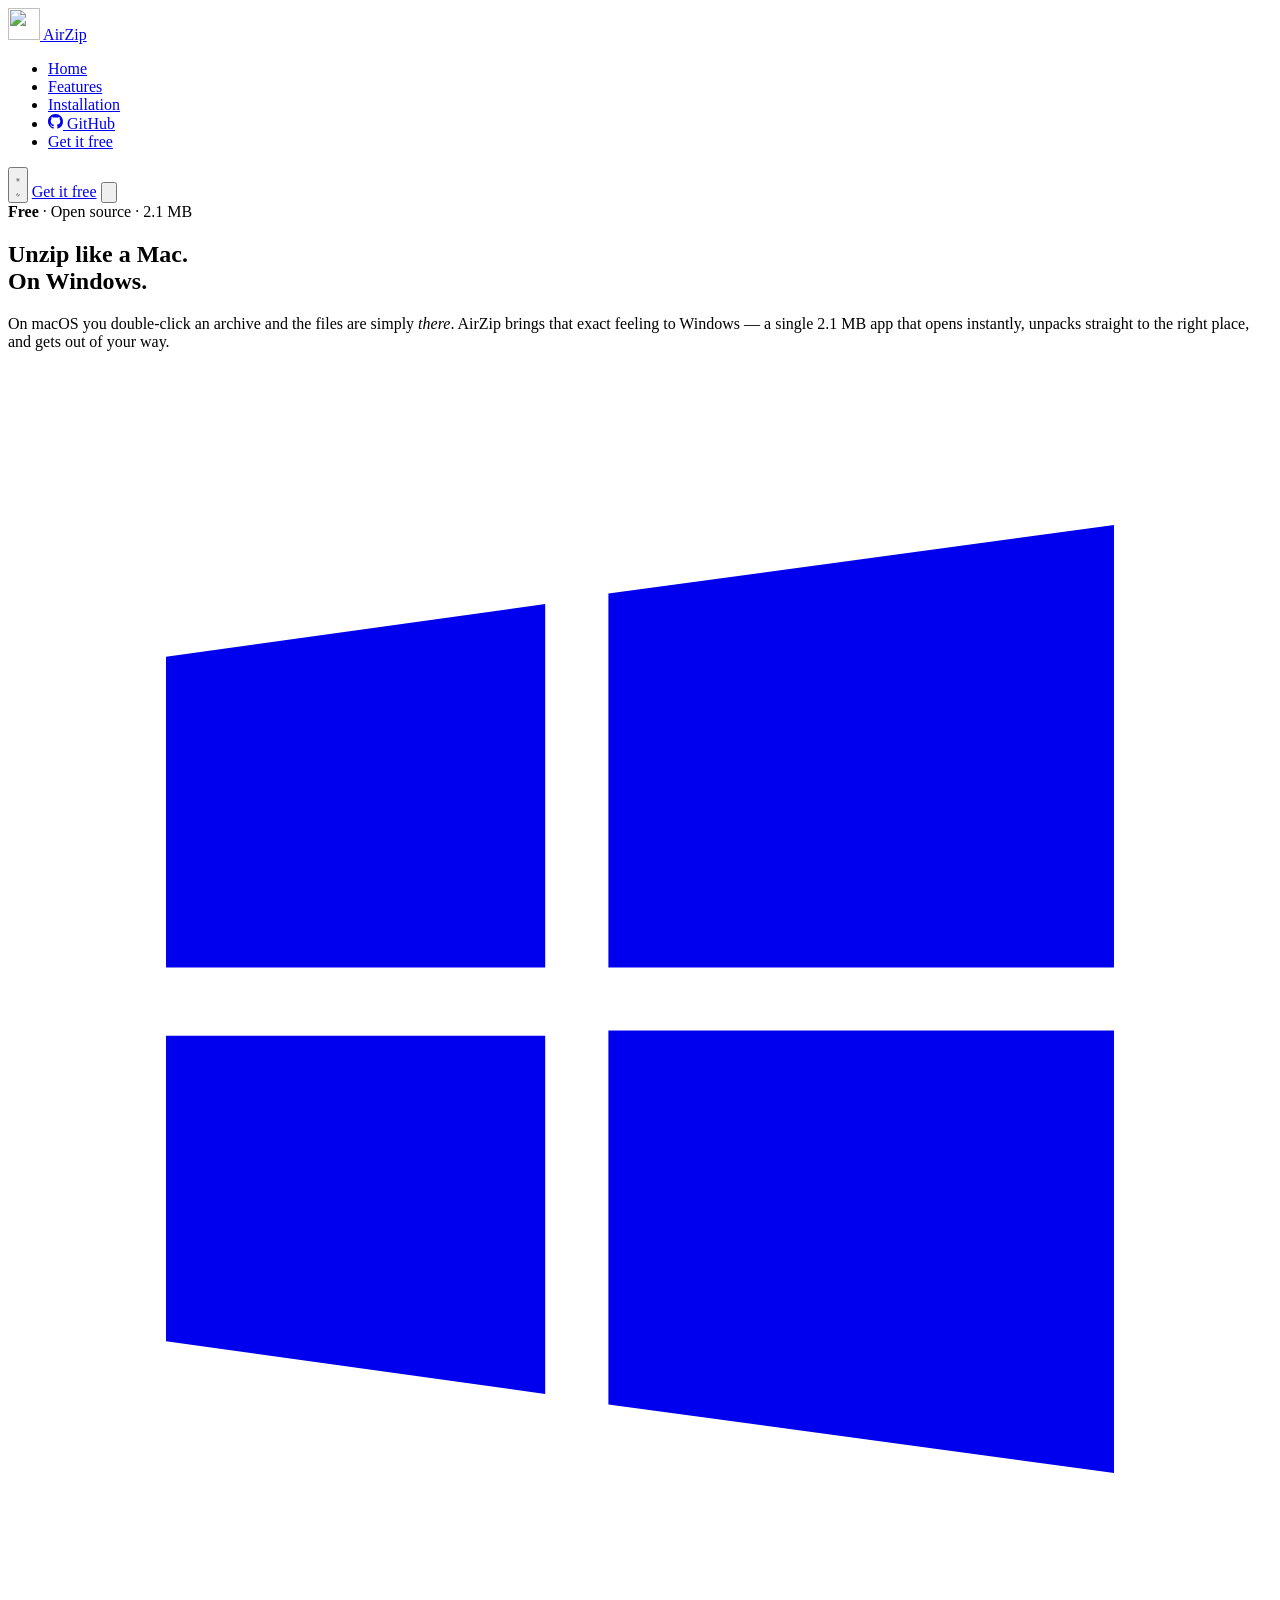
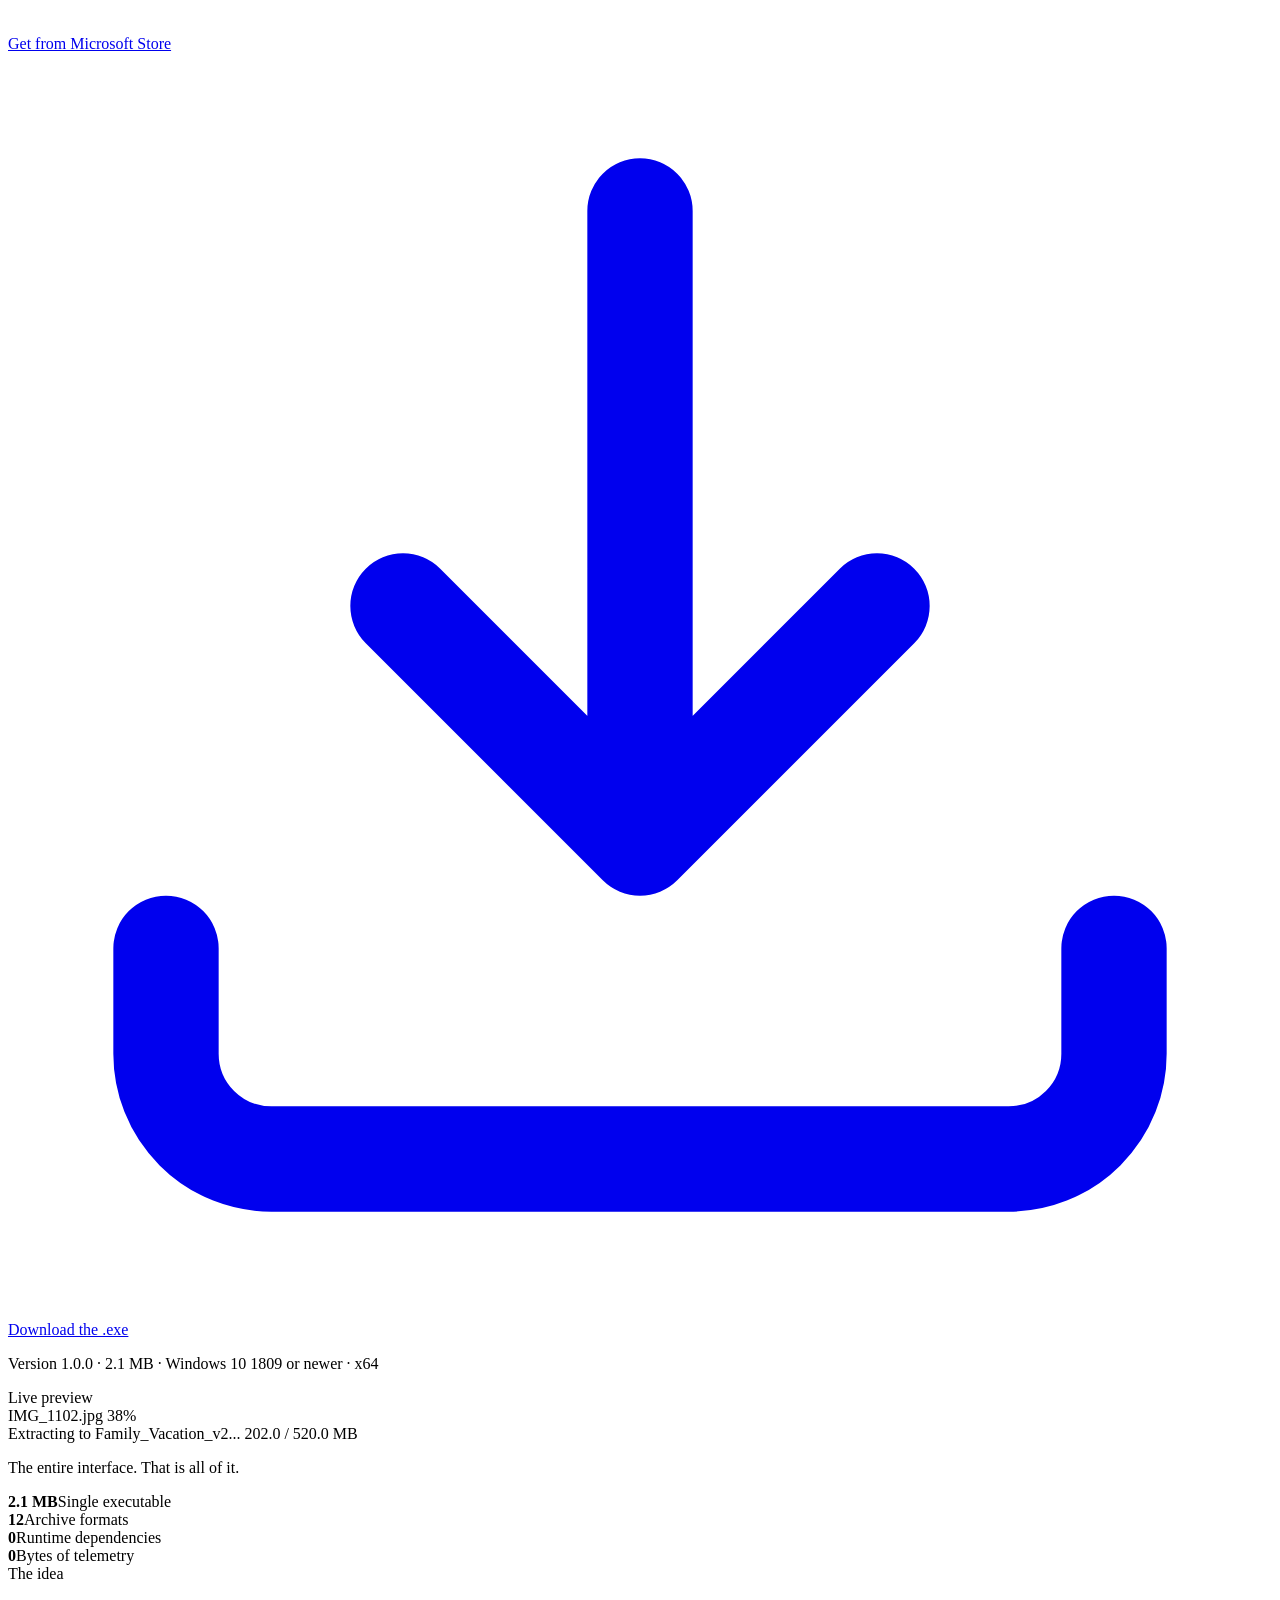
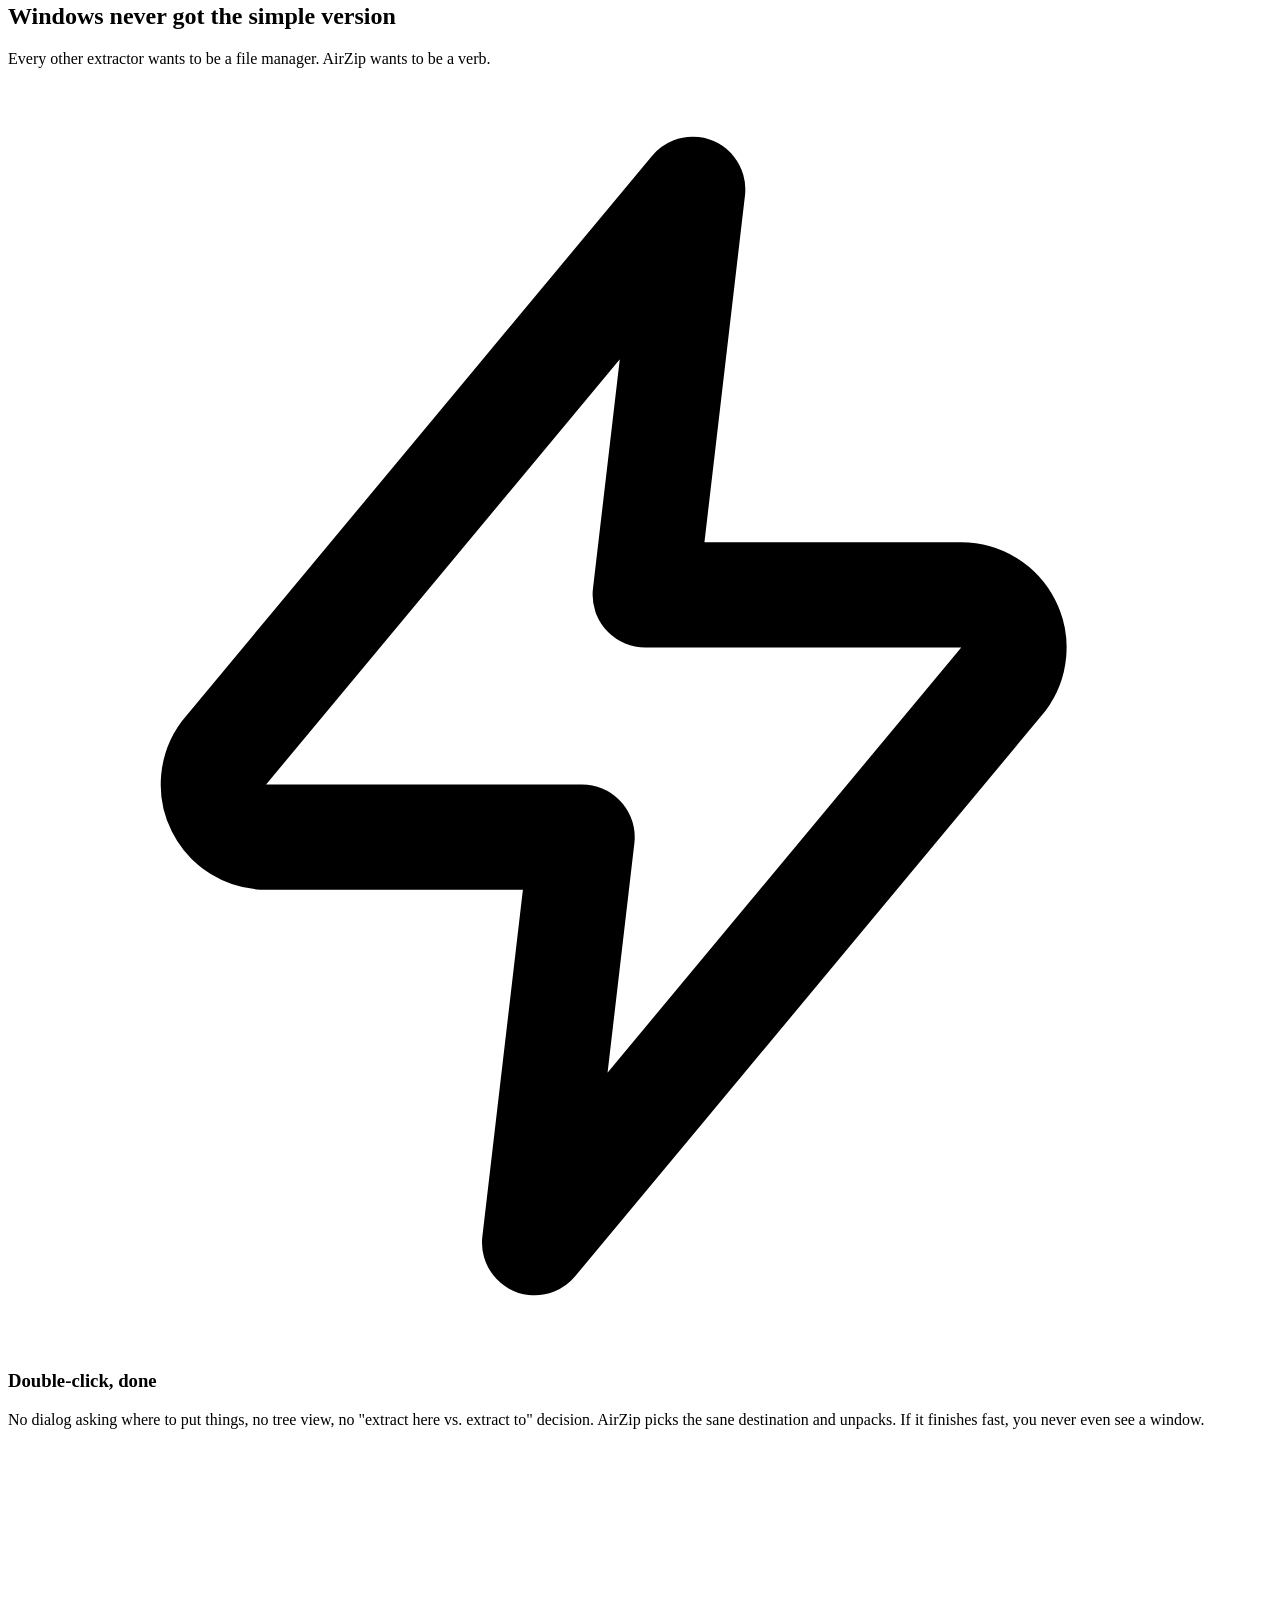
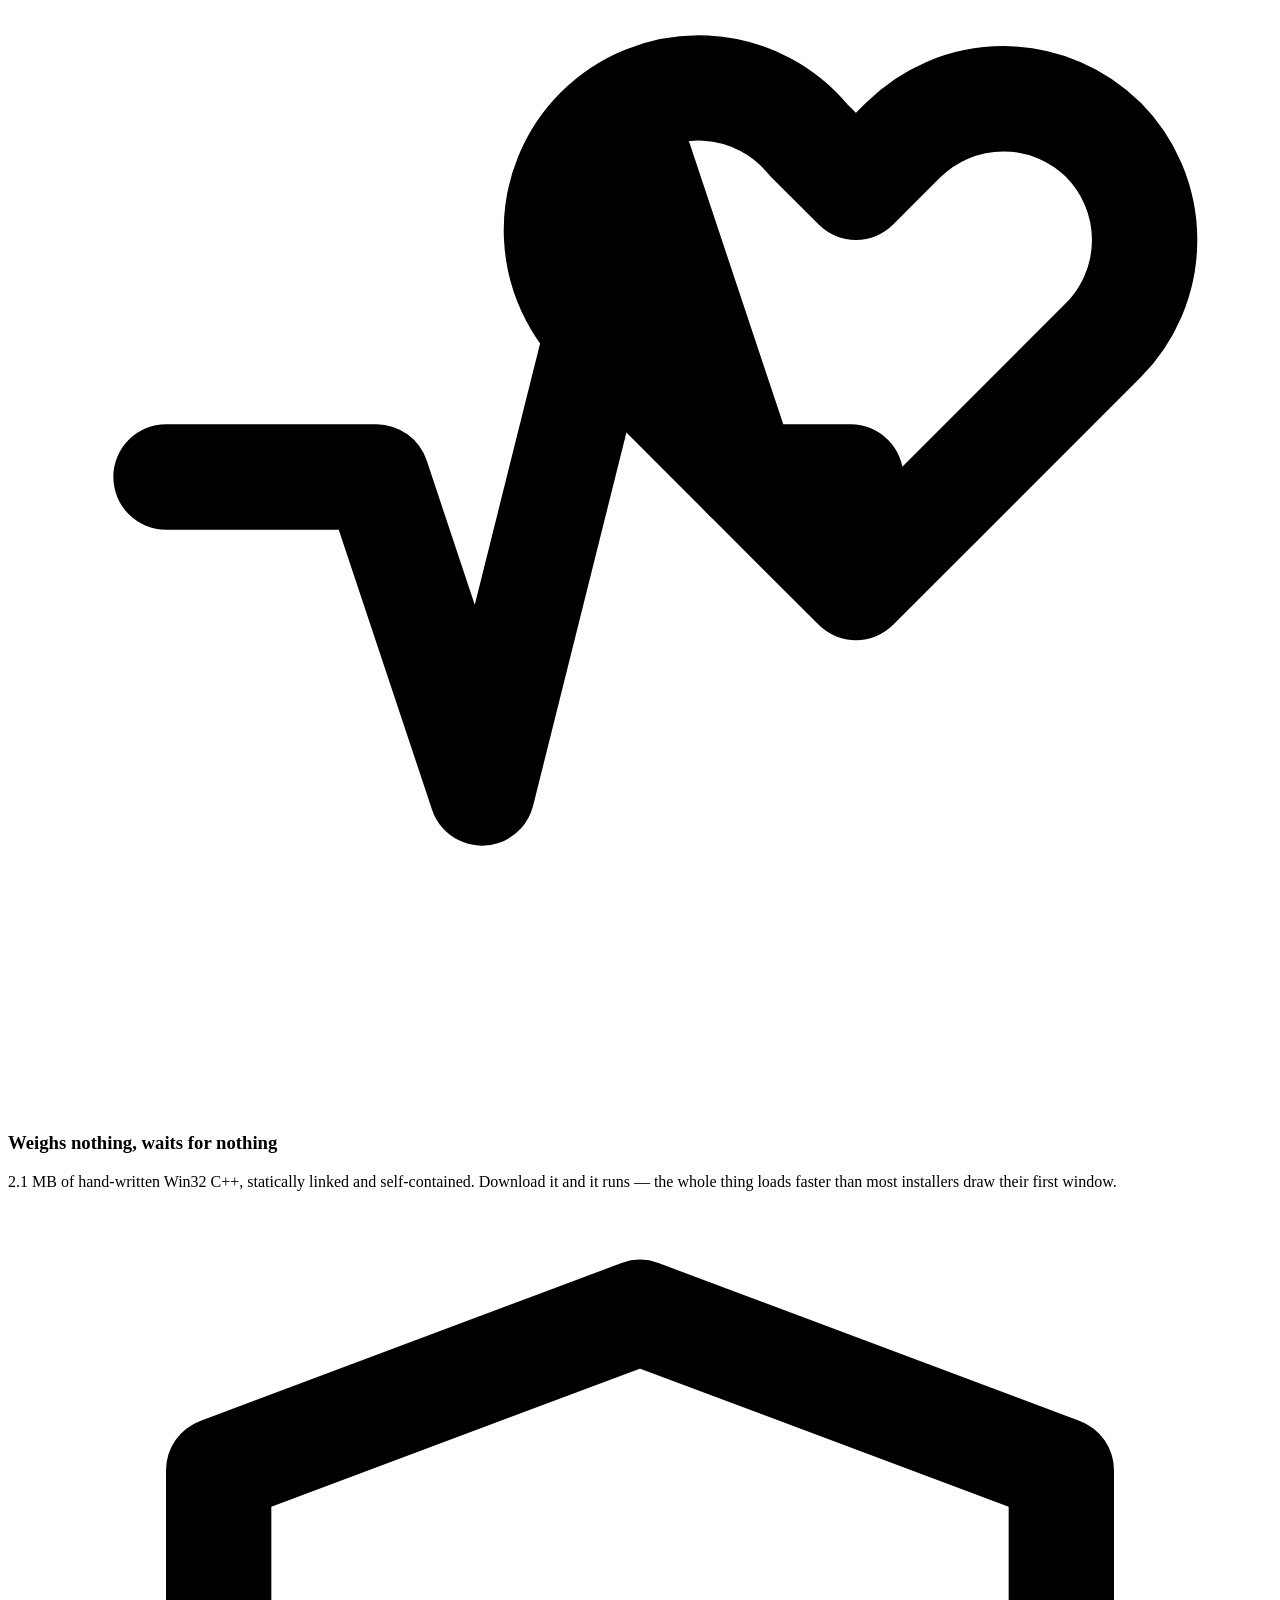
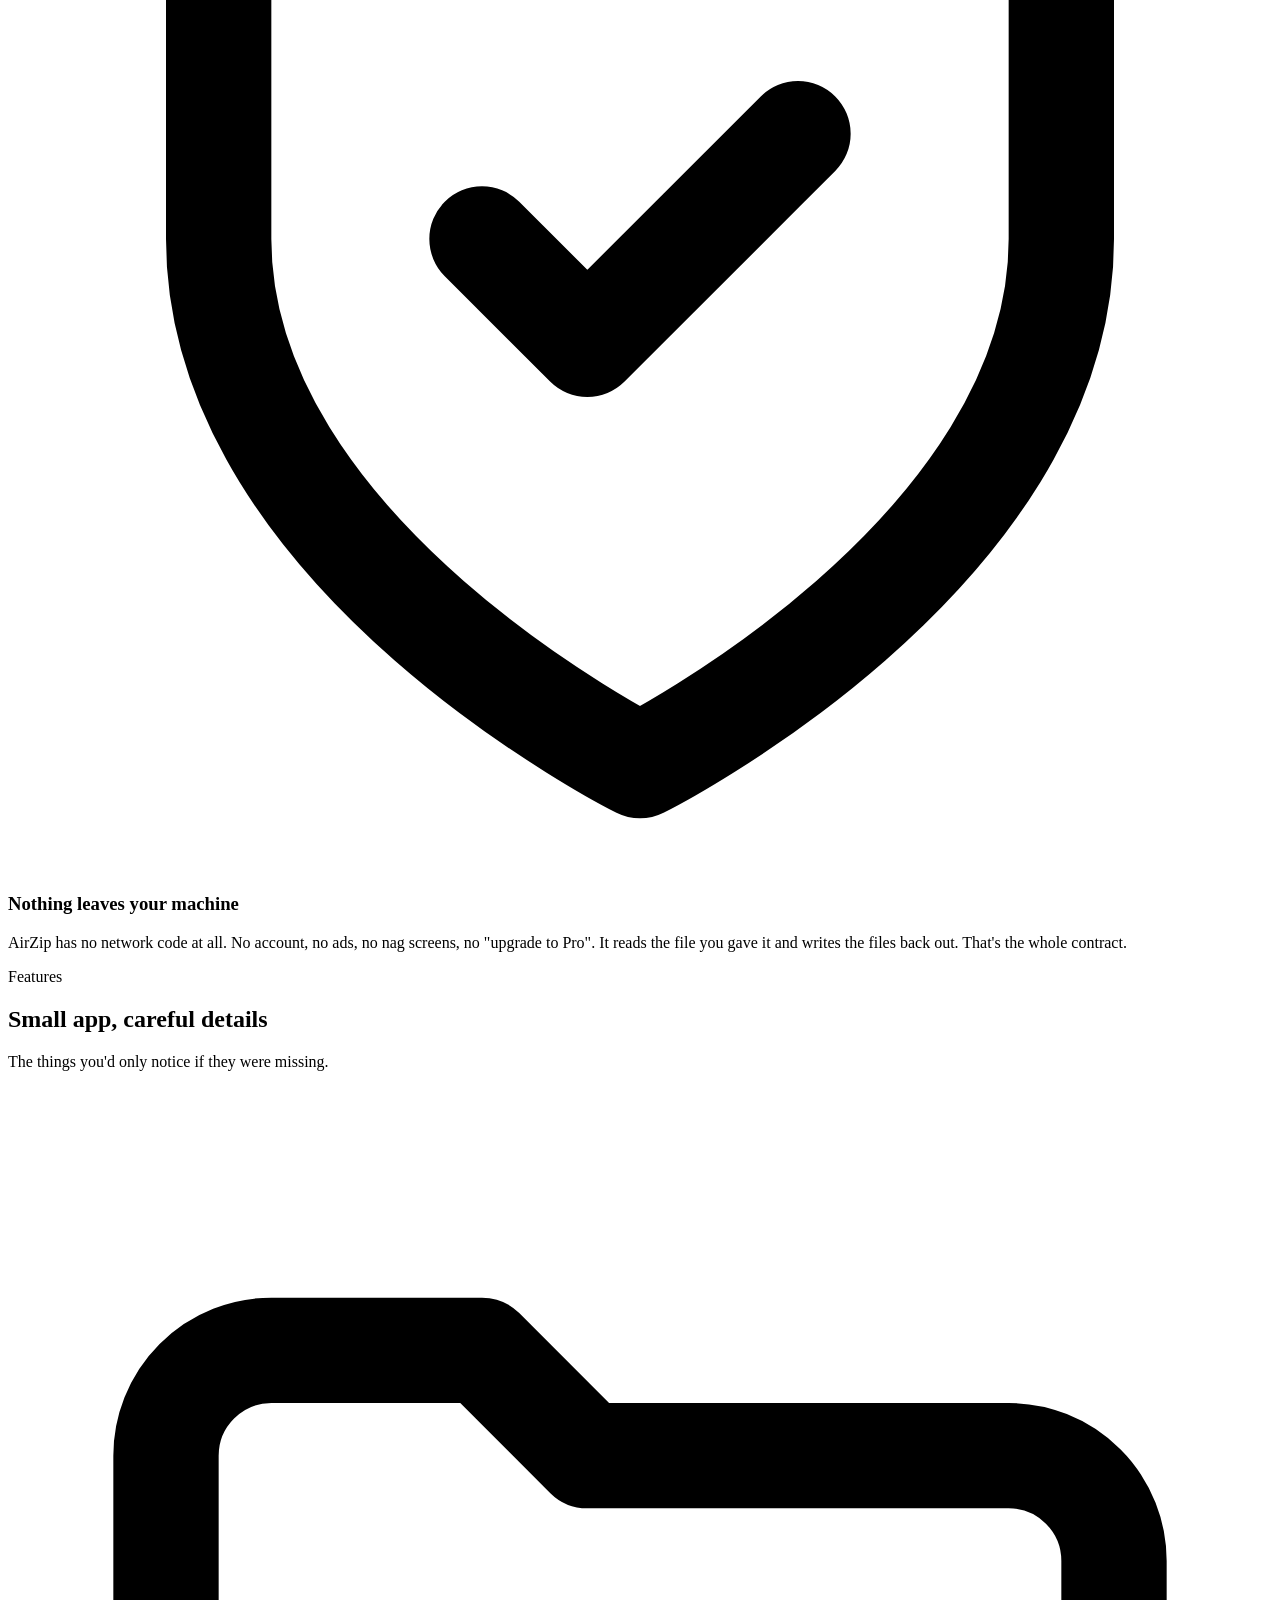
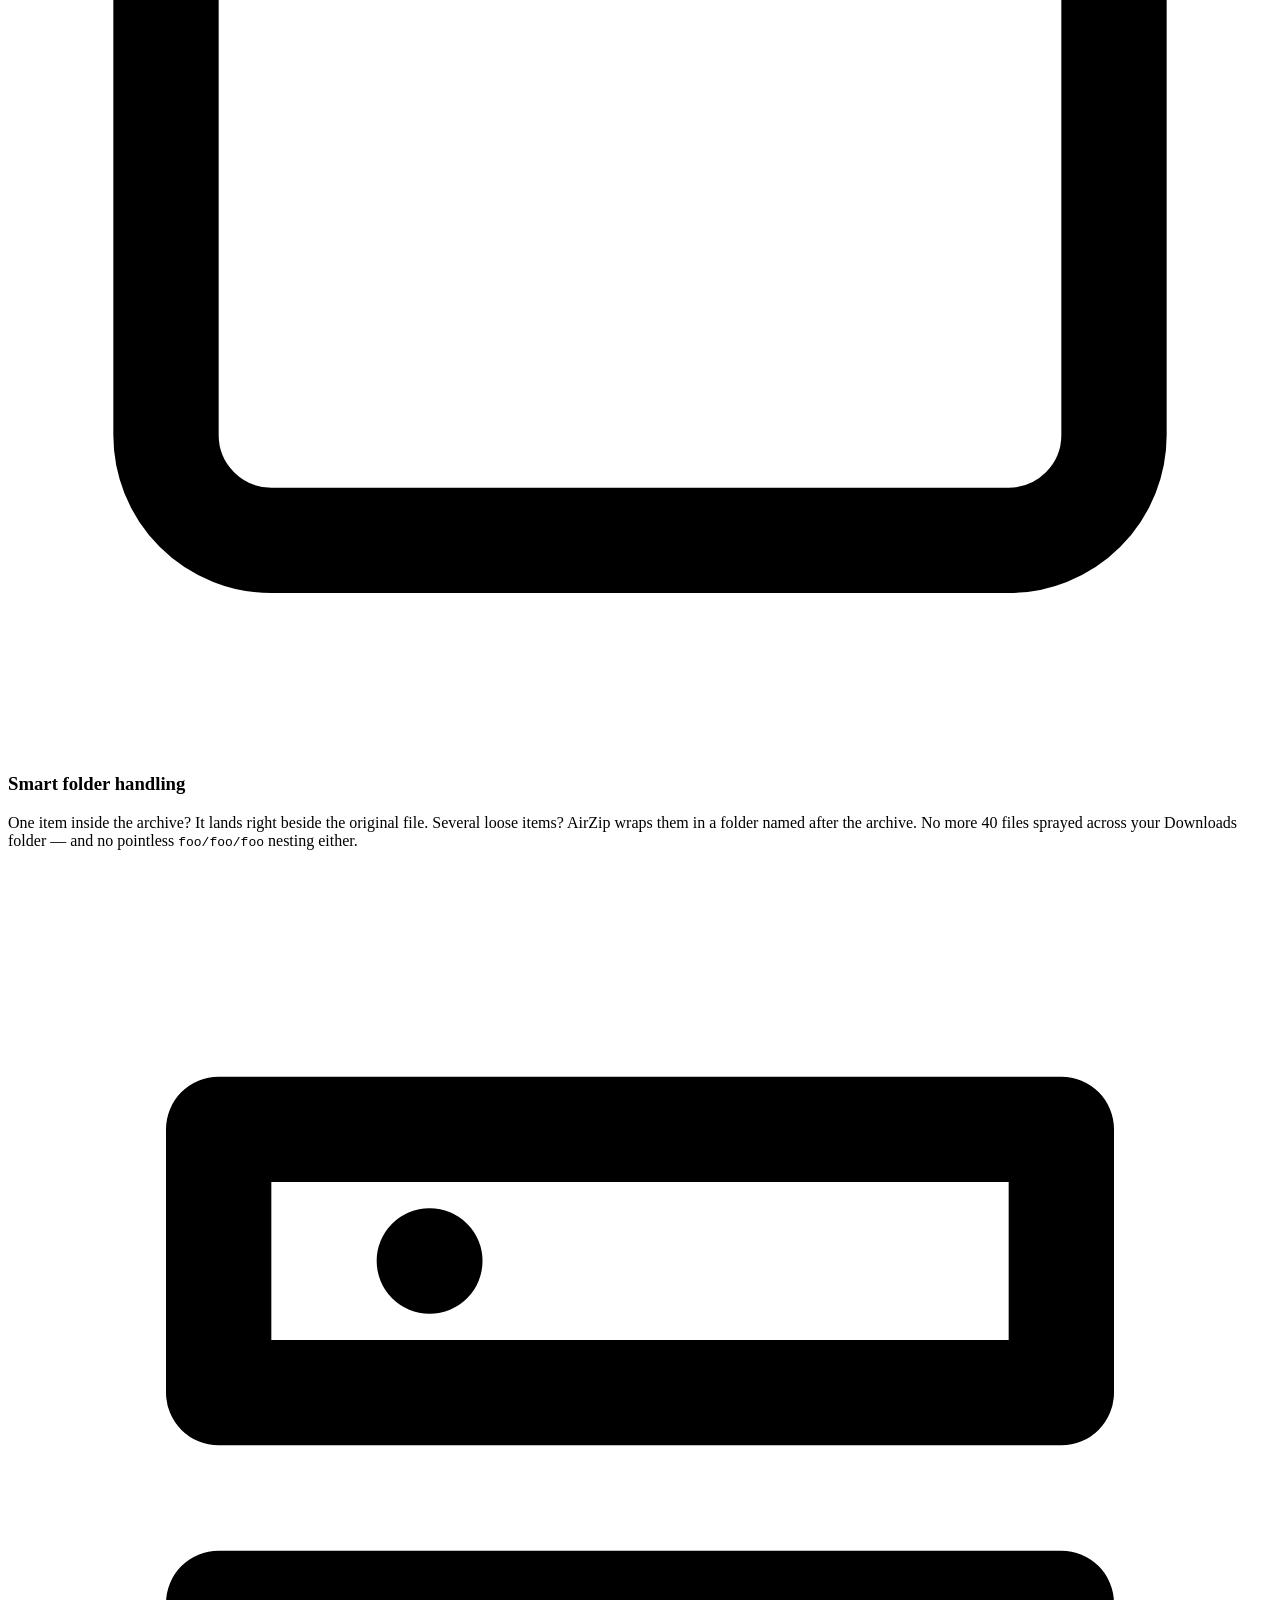
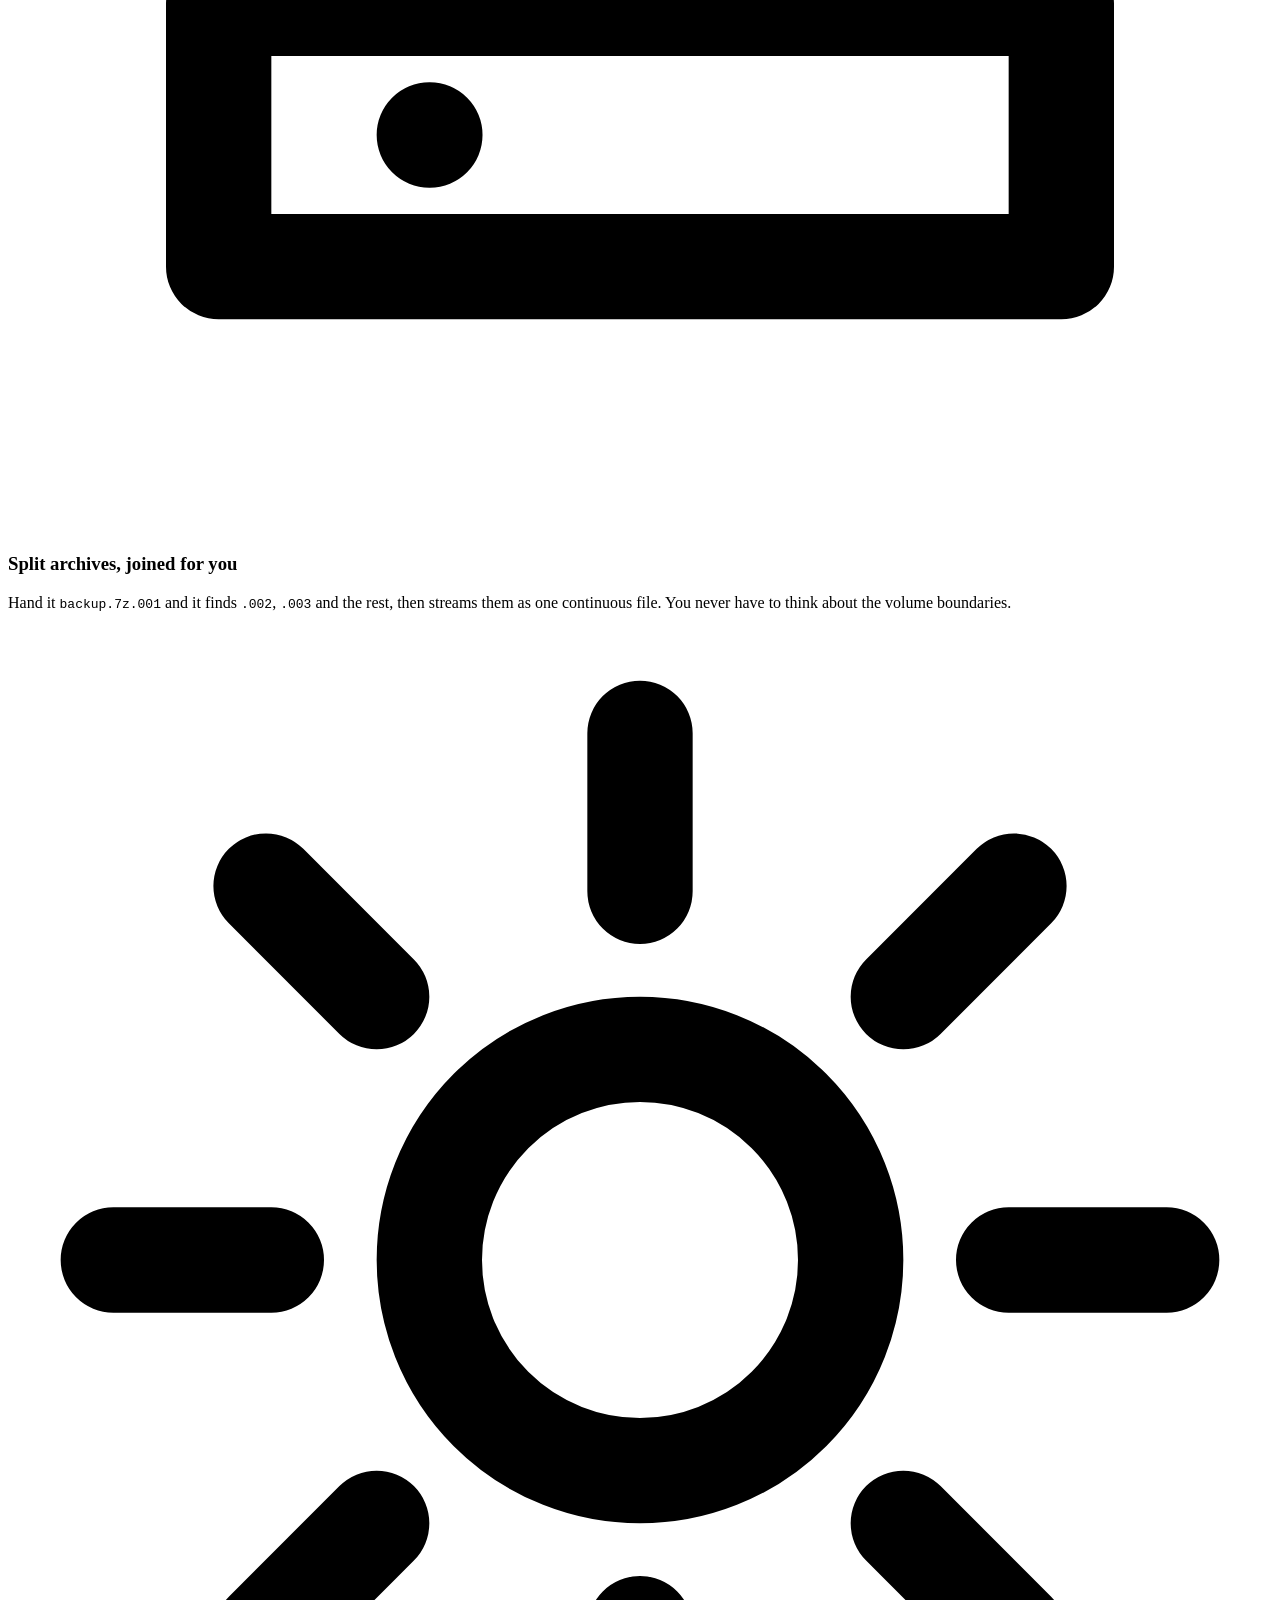
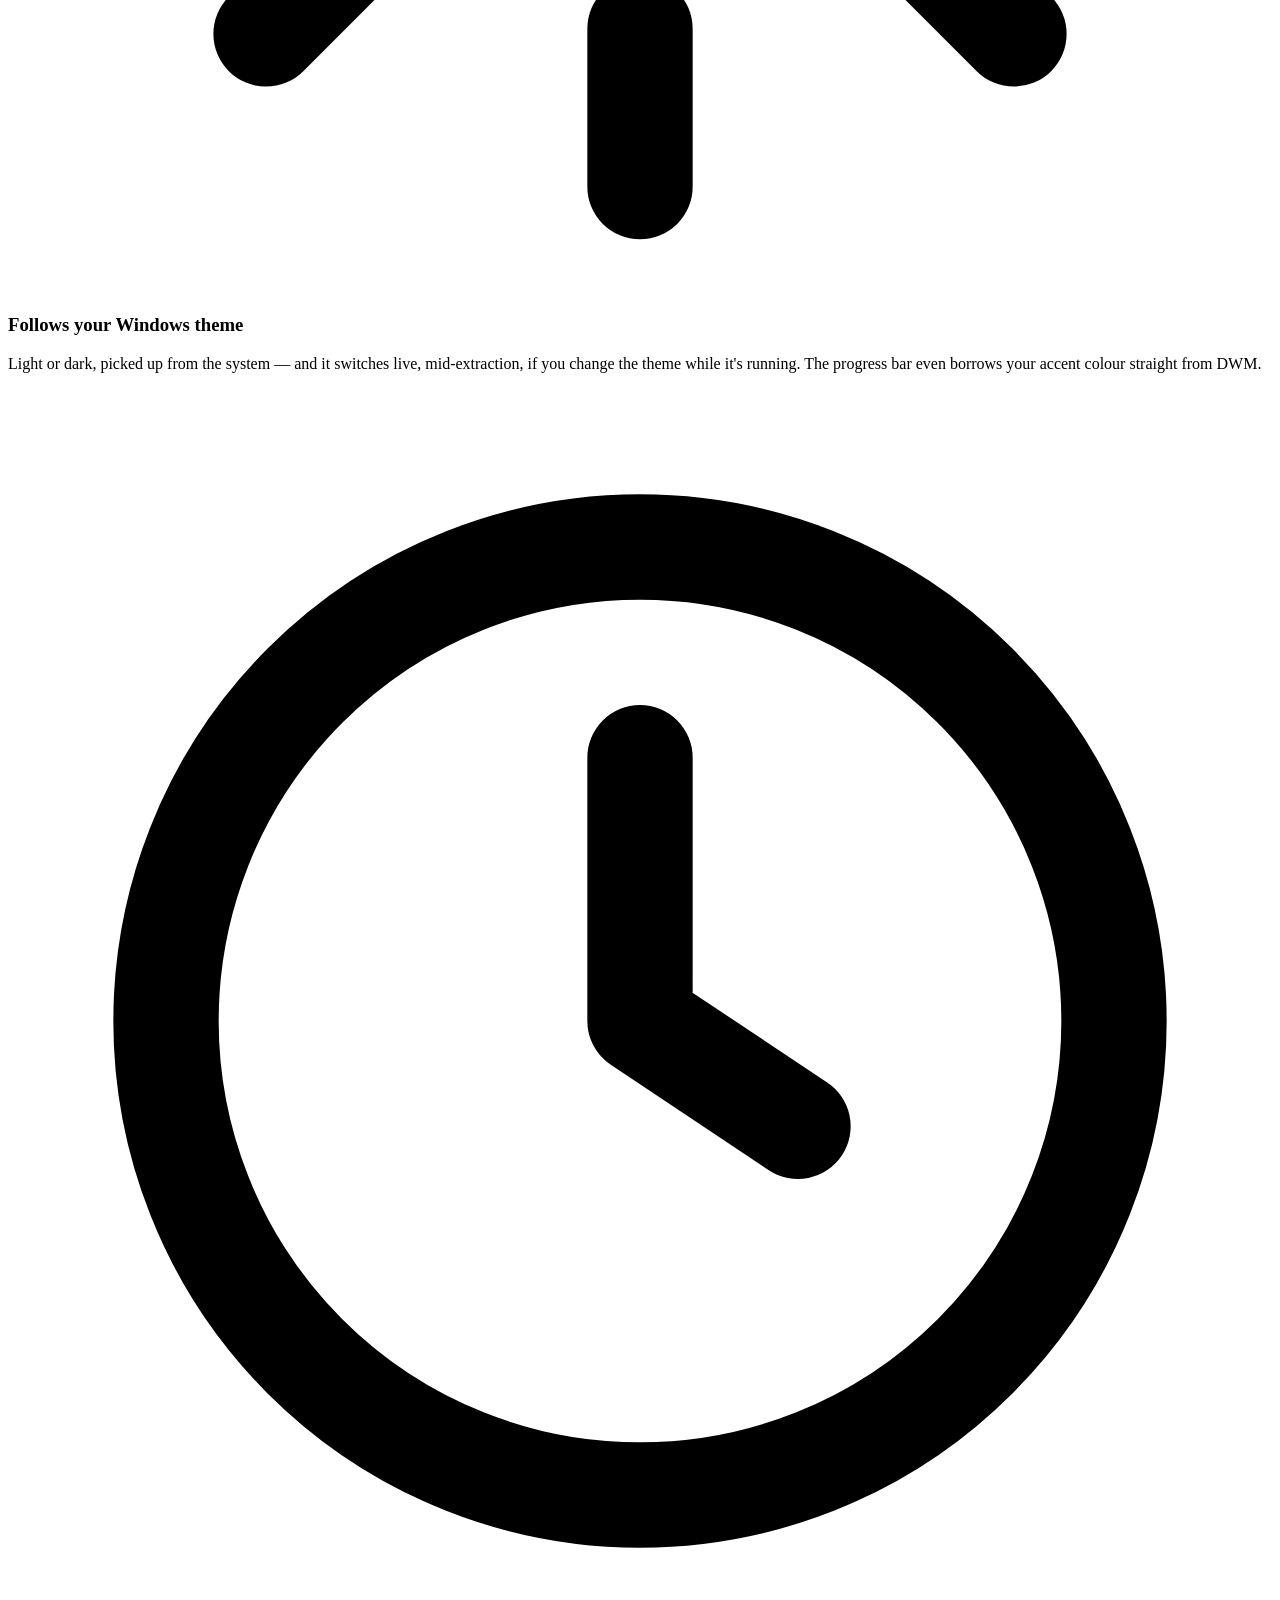
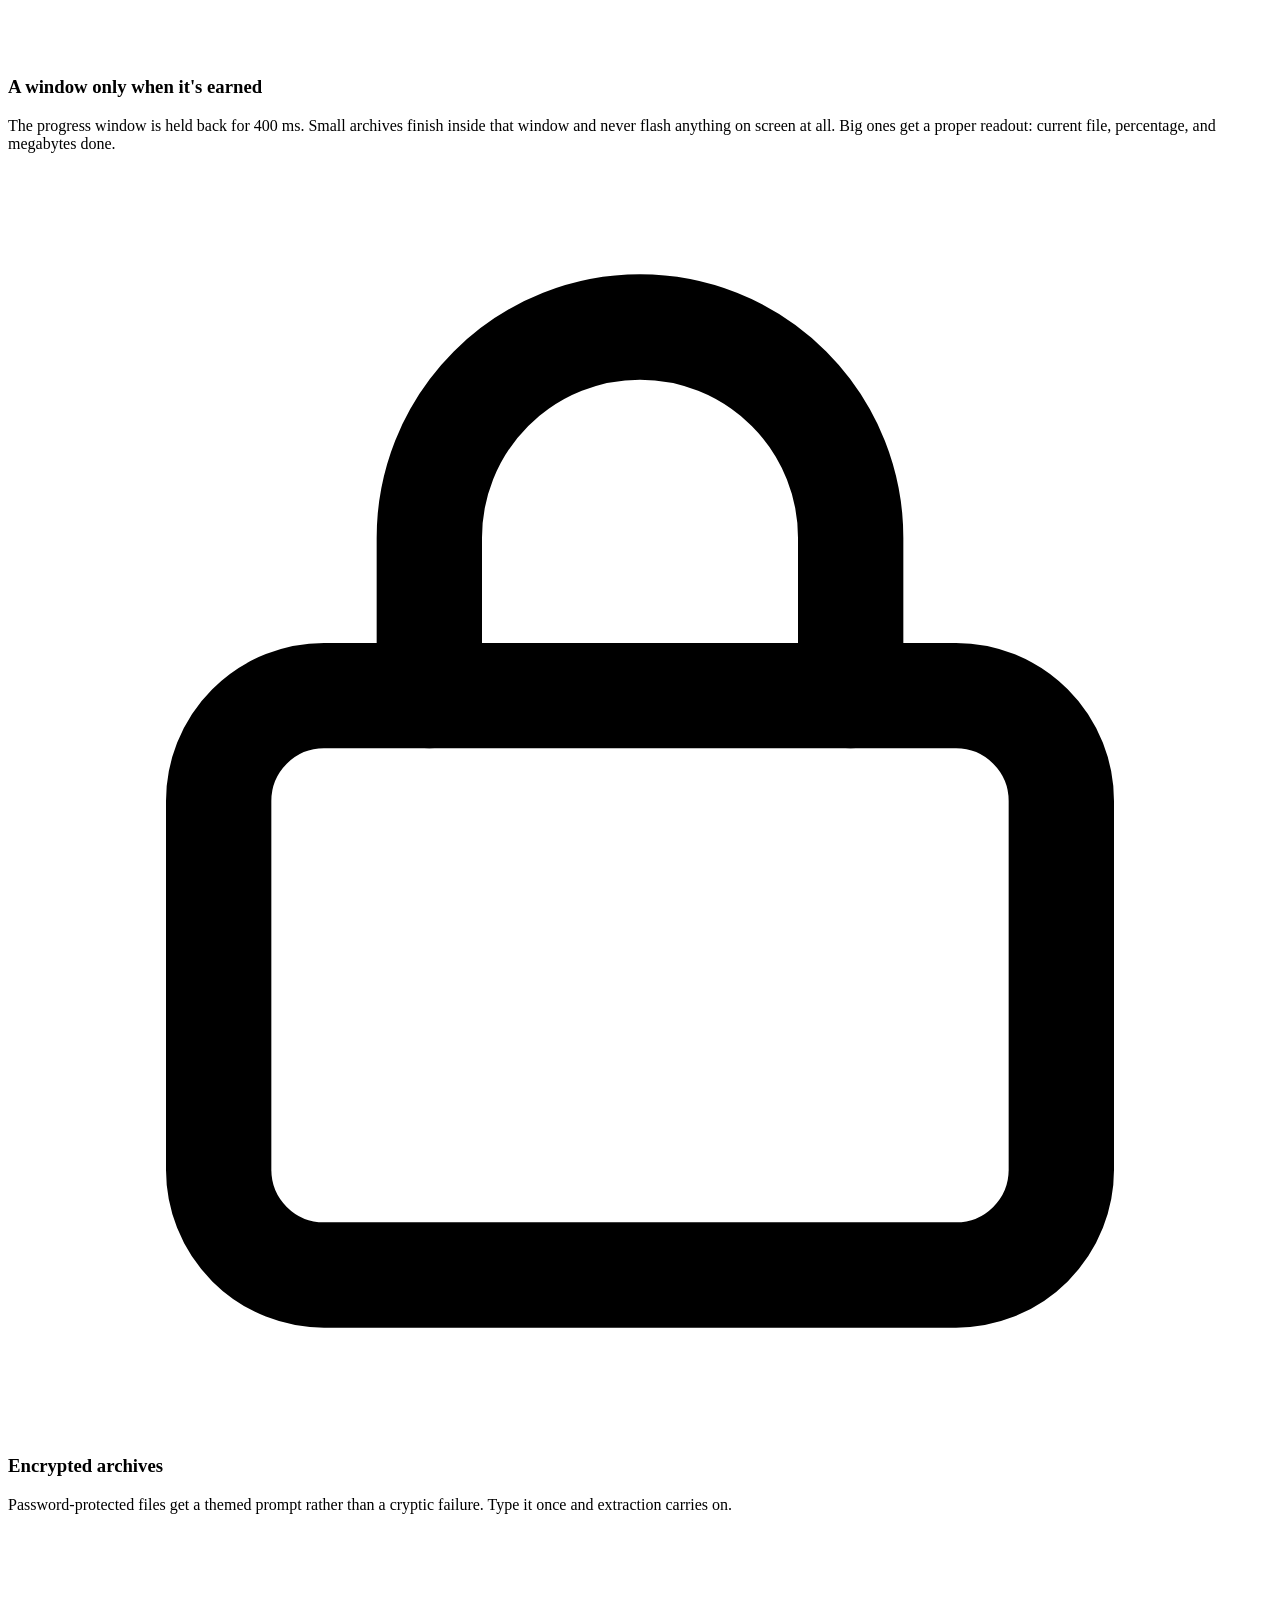
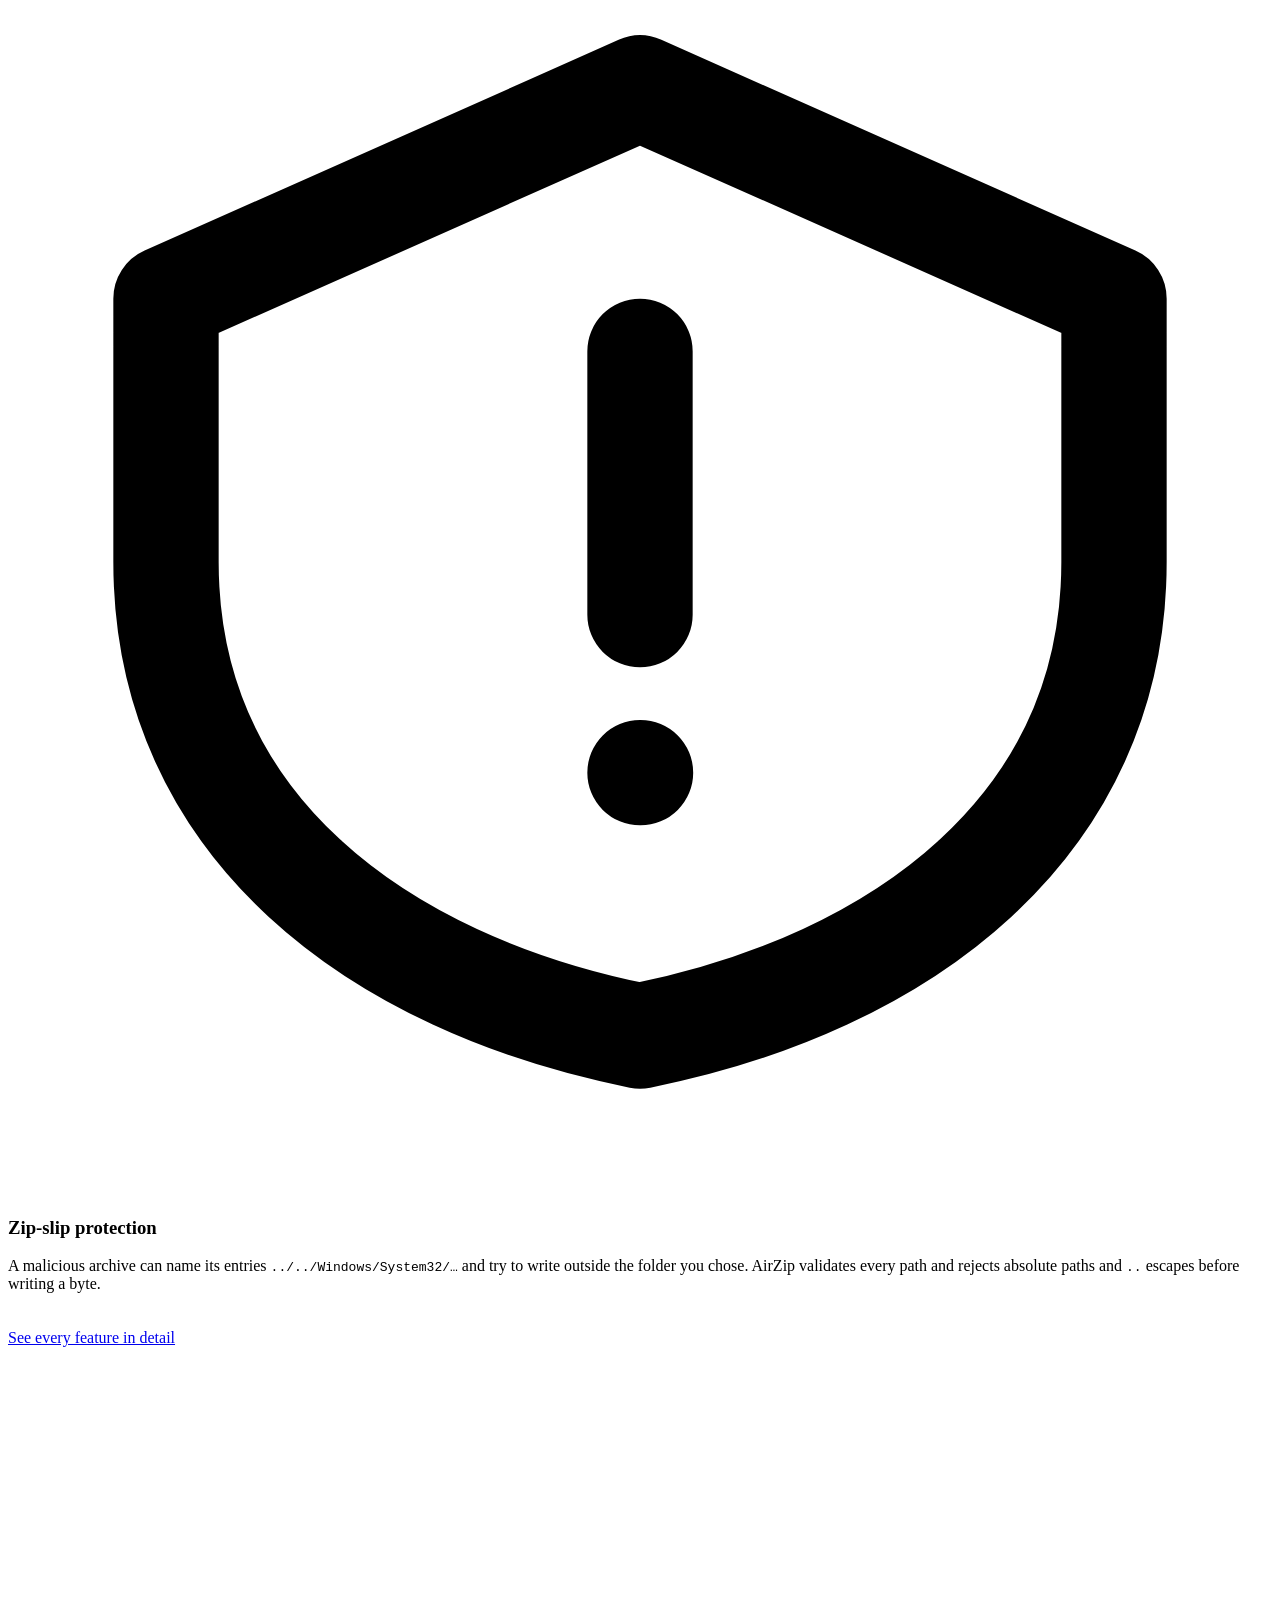
==== website/index.html @ 35674307 "Fix responsive layout on small and touch screens Real overflow bugs found by measuring label widths " ====
<!doctype html>
<html lang="en" data-theme="dark">
<head>
<meta charset="utf-8">
<meta name="viewport" content="width=device-width, initial-scale=1">
<title>AirZip — Free Archive Extractor for Windows | Unzip ZIP, 7z</title>
<meta name="description" content="Free, open-source archive extractor for Windows. One 2.1 MB app that unzips ZIP, 7z, RAR, TAR and more instantly. No ads, no accounts, no telemetry.">
<link rel="canonical" href="https://airzip.vercel.app/">

<meta property="og:type" content="website">
<meta property="og:site_name" content="AirZip">
<meta property="og:url" content="https://airzip.vercel.app/">
<meta property="og:title" content="AirZip — Free Archive Extractor for Windows">
<meta property="og:description" content="Unzip like a Mac, on Windows. A single 2.1 MB app that extracts ZIP, 7z, RAR, TAR and more — instantly, and completely free.">
<meta property="og:image" content="https://airzip.vercel.app/assets/img/og.png">
<meta property="og:image:width" content="1200">
<meta property="og:image:height" content="630">
<meta property="og:image:alt" content="AirZip — unzip like a Mac, on Windows">
<meta name="twitter:card" content="summary_large_image">
<meta name="twitter:title" content="AirZip — Free Archive Extractor for Windows">
<meta name="twitter:description" content="Unzip like a Mac, on Windows. A single 2.1 MB app that extracts ZIP, 7z, RAR, TAR and more — instantly, and completely free.">
<meta name="twitter:image" content="https://airzip.vercel.app/assets/img/og.png">

<link rel="icon" href="/assets/favicon.ico" sizes="any">
<link rel="icon" href="/assets/img/favicon-64.png" type="image/png">
<link rel="apple-touch-icon" href="/assets/img/apple-touch-icon.png">
<meta name="theme-color" media="(prefers-color-scheme: light)" content="#f5f8fd">
<meta name="theme-color" media="(prefers-color-scheme: dark)" content="#080f1c">

<link rel="preconnect" href="https://fonts.googleapis.com">
<link rel="preconnect" href="https://fonts.gstatic.com" crossorigin>
<link href="https://fonts.googleapis.com/css2?family=Inter:wght@400;500;600;700;800&family=JetBrains+Mono:wght@400;500&display=swap" rel="stylesheet">
<link rel="stylesheet" href="/assets/css/styles.css">

<script>
  // Applied before first paint so the page never flashes the wrong palette.
  (function () {
    try {
      var saved = localStorage.getItem("airzip-theme");
      var prefersLight = window.matchMedia("(prefers-color-scheme: light)").matches;
      document.documentElement.setAttribute("data-theme", saved || (prefersLight ? "light" : "dark"));
    } catch (e) {}
  })();
</script>
</head>
<body>

<!-- ==================== NAV ==================== -->
<header class="nav">
  <div class="nav-inner">
    <a class="brand" href="/">
      <img src="/assets/img/logo.png" alt="" width="32" height="32">
      AirZip
    </a>

    <nav aria-label="Main">
      <ul class="nav-links" id="nav-links">
        <li><a href="/" aria-current="page">Home</a></li>
        <li><a href="/features.html">Features</a></li>
        <li><a href="/installation.html">Installation</a></li>
        <li><a href="https://github.com/abdul-karim-mia/AirZip" target="_blank" rel="noopener">
          <svg viewBox="0 0 16 16" fill="currentColor" width="15" height="15" aria-hidden="true"><path d="M8 0C3.58 0 0 3.58 0 8c0 3.54 2.29 6.53 5.47 7.59.4.07.55-.17.55-.38 0-.19-.01-.82-.01-1.49-2.01.37-2.53-.49-2.69-.94-.09-.23-.48-.94-.82-1.13-.28-.15-.68-.52-.01-.53.63-.01 1.08.58 1.23.82.72 1.21 1.87.87 2.33.66.07-.52.28-.87.51-1.07-1.78-.2-3.64-.89-3.64-3.95 0-.87.31-1.59.82-2.15-.08-.2-.36-1.02.08-2.12 0 0 .67-.21 2.2.82.64-.18 1.32-.27 2-.27s1.36.09 2 .27c1.53-1.04 2.2-.82 2.2-.82.44 1.1.16 1.92.08 2.12.51.56.82 1.27.82 2.15 0 3.07-1.87 3.75-3.65 3.95.29.25.54.73.54 1.48 0 1.07-.01 1.93-.01 2.2 0 .21.15.46.55.38A8.01 8.01 0 0 0 16 8c0-4.42-3.58-8-8-8Z"/></svg>
          GitHub
        </a></li>
        <li class="nav-cta"><a class="btn btn--primary" href="https://apps.microsoft.com/detail/9NN6H81H7JBL" target="_blank" rel="noopener">Get it free</a></li>
      </ul>
    </nav>

    <div class="nav-actions">
      <button class="icon-btn theme-toggle" type="button" aria-label="Switch to light theme">
        <svg class="sun" viewBox="0 0 24 24" fill="none" stroke="currentColor" stroke-width="2" stroke-linecap="round" aria-hidden="true"><circle cx="12" cy="12" r="4"/><path d="M12 2v2M12 20v2M4.9 4.9l1.4 1.4M17.7 17.7l1.4 1.4M2 12h2M20 12h2M6.3 17.7l-1.4 1.4M19.1 4.9l-1.4 1.4"/></svg>
        <svg class="moon" viewBox="0 0 24 24" fill="none" stroke="currentColor" stroke-width="2" stroke-linecap="round" stroke-linejoin="round" aria-hidden="true"><path d="M21 12.8A9 9 0 1 1 11.2 3a7 7 0 0 0 9.8 9.8Z"/></svg>
      </button>

      <a class="btn btn--primary nav-store" href="https://apps.microsoft.com/detail/9NN6H81H7JBL" target="_blank" rel="noopener">Get it free</a>

      <button class="icon-btn nav-toggle" type="button" aria-label="Menu" aria-expanded="false" aria-controls="nav-links">
        <svg viewBox="0 0 24 24" fill="none" stroke="currentColor" stroke-width="2" stroke-linecap="round" aria-hidden="true"><path d="M3 6h18M3 12h18M3 18h18"/></svg>
      </button>
    </div>
  </div>
</header>

<main>

<!-- ==================== HERO ==================== -->
<section class="hero">
  <div class="wrap hero-grid">
    <div>
      <span class="badge" data-anim style="animation-delay:.05s">
        <span class="dot"></span> <b>Free</b> · Open source · 2.1&nbsp;MB
      </span>

      <h1 data-anim style="animation-delay:.12s">
        Unzip like a Mac.<br>
        <span class="accent">On Windows.</span>
      </h1>

      <p class="hero-sub" data-anim style="animation-delay:.2s">
        On macOS you double-click an archive and the files are simply <em>there</em>.
        AirZip brings that exact feeling to Windows — a single 2.1&nbsp;MB app that opens
        instantly, unpacks straight to the right place, and gets out of your way.
      </p>

      <div class="btn-row" data-anim style="animation-delay:.28s">
        <a class="btn btn--primary btn--lg" href="https://apps.microsoft.com/detail/9NN6H81H7JBL" target="_blank" rel="noopener">
          <svg viewBox="0 0 24 24" fill="currentColor" aria-hidden="true"><path d="M3 5.5 10.2 4.5v6.9H3V5.5Zm0 13 7.2 1v-6.8H3v5.8Zm8.4 1.2L21 21V12.6h-9.6v7.1Zm0-15.4v7.1H21V3l-9.6 1.3Z"/></svg>
          Get from Microsoft Store
        </a>
        <a class="btn btn--ghost btn--lg" href="https://github.com/abdul-karim-mia/AirZip/releases/latest/download/AirZip.exe">
          <svg viewBox="0 0 24 24" fill="none" stroke="currentColor" stroke-width="2" stroke-linecap="round" stroke-linejoin="round" aria-hidden="true"><path d="M12 3v12m0 0 4.5-4.5M12 15l-4.5-4.5M3 17v2a2 2 0 0 0 2 2h14a2 2 0 0 0 2-2v-2"/></svg>
          Download the .exe
        </a>
      </div>

      <p class="btn-note" data-anim style="animation-delay:.34s">
        <span data-release-meta>Version 1.0.0 · 2.1 MB</span> · Windows 10 1809 or newer · x64
      </p>
    </div>

    <div class="mockup" data-anim style="animation-delay:.4s">
      <div class="mockup-frame">
        <div class="mockup-label"><span class="dot"></span> Live preview</div>

        <!-- Static mid-extraction state; main.js animates it when motion is allowed. -->
        <div class="toast" data-toast>
          <div class="toast-top">
            <span class="toast-file">IMG_1102.jpg</span>
            <span class="toast-pct">38%</span>
          </div>
          <div class="toast-bar"><div class="toast-fill" style="width:38%"></div></div>
          <div class="toast-bot">
            <span class="toast-label">Extracting to Family_Vacation_v2...</span>
            <span class="toast-bytes">202.0 / 520.0 MB</span>
          </div>
        </div>

        <p class="mockup-caption">The entire interface. That is all of it.</p>
      </div>
    </div>
  </div>
</section>

<!-- ==================== STATS ==================== -->
<section class="wrap">
  <div class="stats" data-reveal>
    <div class="stat"><b><span data-count="2.1" data-suffix=" MB">2.1 MB</span></b><span>Single executable</span></div>
    <div class="stat"><b><span data-count="12" data-suffix="">12</span></b><span>Archive formats</span></div>
    <div class="stat"><b><span data-count="0" data-suffix="">0</span></b><span>Runtime dependencies</span></div>
    <div class="stat"><b><span data-count="0" data-suffix="">0</span></b><span>Bytes of telemetry</span></div>
  </div>
</section>

<!-- ==================== THE MACOS IDEA ==================== -->
<section class="section">
  <div class="wrap">
    <div class="section-head section-head--center" data-reveal>
      <span class="eyebrow">The idea</span>
      <h2>Windows never got the simple version</h2>
      <p>
        Every other extractor wants to be a file manager. AirZip wants to be a verb.
      </p>
    </div>

    <div class="grid grid--3">
      <article class="card" data-reveal="0">
        <div class="card-icon">
          <svg viewBox="0 0 24 24" fill="none" stroke="currentColor" stroke-width="2" stroke-linecap="round" stroke-linejoin="round" aria-hidden="true"><path d="M13 2 4.1 12.7a1 1 0 0 0 .8 1.6h6L10 22l8.9-10.7a1 1 0 0 0-.8-1.6h-6L13 2Z"/></svg>
        </div>
        <h3>Double-click, done</h3>
        <p>
          No dialog asking where to put things, no tree view, no "extract here vs. extract
          to" decision. AirZip picks the sane destination and unpacks. If it finishes fast,
          you never even see a window.
        </p>
      </article>

      <article class="card" data-reveal="80">
        <div class="card-icon">
          <svg viewBox="0 0 24 24" fill="none" stroke="currentColor" stroke-width="2" stroke-linecap="round" stroke-linejoin="round" aria-hidden="true"><path d="M20.8 5.6a2.7 2.7 0 0 0-3.8 0l-.9.9-.9-.9a2.7 2.7 0 1 0-3.8 3.8l4.7 4.7 4.7-4.7a2.7 2.7 0 0 0 0-3.8Z"/><path d="M3 12h4l2 6 3-12 2 6h2"/></svg>
        </div>
        <h3>Weighs nothing, waits for nothing</h3>
        <p>
          2.1&nbsp;MB of hand-written Win32 C++, statically linked and self-contained.
          Download it and it runs — the whole thing loads faster than most installers
          draw their first window.
        </p>
      </article>

      <article class="card" data-reveal="160">
        <div class="card-icon">
          <svg viewBox="0 0 24 24" fill="none" stroke="currentColor" stroke-width="2" stroke-linecap="round" stroke-linejoin="round" aria-hidden="true"><path d="M12 22s8-4 8-10V5l-8-3-8 3v7c0 6 8 10 8 10Z"/><path d="m9 12 2 2 4-4"/></svg>
        </div>
        <h3>Nothing leaves your machine</h3>
        <p>
          AirZip has no network code at all. No account, no ads, no nag screens, no
          "upgrade to Pro". It reads the file you gave it and writes the files back out.
          That's the whole contract.
        </p>
      </article>
    </div>
  </div>
</section>

<!-- ==================== FEATURES ==================== -->
<section class="section section--tint" id="features">
  <div class="wrap">
    <div class="section-head" data-reveal>
      <span class="eyebrow">Features</span>
      <h2>Small app, careful details</h2>
      <p>The things you'd only notice if they were missing.</p>
    </div>

    <div class="grid grid--3">
      <article class="card" data-reveal="0">
        <div class="card-icon">
          <svg viewBox="0 0 24 24" fill="none" stroke="currentColor" stroke-width="2" stroke-linecap="round" stroke-linejoin="round" aria-hidden="true"><path d="M3 7a2 2 0 0 1 2-2h4l2 2h8a2 2 0 0 1 2 2v9a2 2 0 0 1-2 2H5a2 2 0 0 1-2-2V7Z"/></svg>
        </div>
        <h3>Smart folder handling</h3>
        <p>
          One item inside the archive? It lands right beside the original file. Several
          loose items? AirZip wraps them in a folder named after the archive. No more
          40 files sprayed across your Downloads folder — and no pointless
          <code>foo/foo/foo</code> nesting either.
        </p>
      </article>

      <article class="card" data-reveal="60">
        <div class="card-icon card-icon--amber">
          <svg viewBox="0 0 24 24" fill="none" stroke="currentColor" stroke-width="2" stroke-linecap="round" stroke-linejoin="round" aria-hidden="true"><path d="M4 5h16v5H4zM4 14h16v5H4z"/><path d="M8 7.5h.01M8 16.5h.01"/></svg>
        </div>
        <h3>Split archives, joined for you</h3>
        <p>
          Hand it <code>backup.7z.001</code> and it finds <code>.002</code>,
          <code>.003</code> and the rest, then streams them as one continuous file.
          You never have to think about the volume boundaries.
        </p>
      </article>

      <article class="card" data-reveal="120">
        <div class="card-icon">
          <svg viewBox="0 0 24 24" fill="none" stroke="currentColor" stroke-width="2" stroke-linecap="round" stroke-linejoin="round" aria-hidden="true"><circle cx="12" cy="12" r="4"/><path d="M12 2v3M12 19v3M4.9 4.9l2.1 2.1M17 17l2.1 2.1M2 12h3M19 12h3M7 17l-2.1 2.1M19.1 4.9 17 7"/></svg>
        </div>
        <h3>Follows your Windows theme</h3>
        <p>
          Light or dark, picked up from the system — and it switches live, mid-extraction,
          if you change the theme while it's running. The progress bar even borrows your
          accent colour straight from DWM.
        </p>
      </article>

      <article class="card" data-reveal="0">
        <div class="card-icon">
          <svg viewBox="0 0 24 24" fill="none" stroke="currentColor" stroke-width="2" stroke-linecap="round" stroke-linejoin="round" aria-hidden="true"><circle cx="12" cy="12" r="9"/><path d="M12 7v5l3 2"/></svg>
        </div>
        <h3>A window only when it's earned</h3>
        <p>
          The progress window is held back for 400&nbsp;ms. Small archives finish inside
          that window and never flash anything on screen at all. Big ones get a proper
          readout: current file, percentage, and megabytes done.
        </p>
      </article>

      <article class="card" data-reveal="60">
        <div class="card-icon card-icon--amber">
          <svg viewBox="0 0 24 24" fill="none" stroke="currentColor" stroke-width="2" stroke-linecap="round" stroke-linejoin="round" aria-hidden="true"><rect x="4" y="10" width="16" height="11" rx="2"/><path d="M8 10V7a4 4 0 0 1 8 0v3"/></svg>
        </div>
        <h3>Encrypted archives</h3>
        <p>
          Password-protected files get a themed prompt rather than a cryptic failure.
          Type it once and extraction carries on.
        </p>
      </article>

      <article class="card" data-reveal="120">
        <div class="card-icon">
          <svg viewBox="0 0 24 24" fill="none" stroke="currentColor" stroke-width="2" stroke-linecap="round" stroke-linejoin="round" aria-hidden="true"><path d="M12 3 3 7v5c0 5 4 8 9 9 5-1 9-4 9-9V7l-9-4Z"/><path d="M12 8v5M12 16h.01"/></svg>
        </div>
        <h3>Zip-slip protection</h3>
        <p>
          A malicious archive can name its entries <code>../../Windows/System32/…</code>
          and try to write outside the folder you chose. AirZip validates every path and
          rejects absolute paths and <code>..</code> escapes before writing a byte.
        </p>
      </article>
    </div>

    <div class="btn-row" style="margin-top:36px" data-reveal>
      <a class="btn btn--ghost" href="/features.html">
        See every feature in detail
        <svg viewBox="0 0 24 24" fill="none" stroke="currentColor" stroke-width="2" stroke-linecap="round" stroke-linejoin="round" aria-hidden="true"><path d="M5 12h14M13 6l6 6-6 6"/></svg>
      </a>
    </div>
  </div>
</section>

<!-- ==================== FORMATS ==================== -->
<section class="section">
  <div class="wrap">
    <div class="section-head" data-reveal>
      <span class="eyebrow">Formats</span>
      <h2>Twelve formats, one engine</h2>
      <p>
        AirZip drives the same 7-Zip engine that everyone trusts — the official
        <code>7z.dll</code>, embedded in the executable and unpacked on first run.
      </p>
    </div>

    <div class="pills" data-reveal>
      <span class="pill"><i class="tick"></i>.zip</span>
      <span class="pill"><i class="tick"></i>.7z</span>
      <span class="pill"><i class="tick"></i>.rar</span>
      <span class="pill"><i class="tick"></i>.tar</span>
      <span class="pill"><i class="tick"></i>.gz</span>
      <span class="pill"><i class="tick"></i>.bz2</span>
      <span class="pill"><i class="tick"></i>.xz</span>
      <span class="pill"><i class="tick"></i>.iso</span>
      <span class="pill"><i class="tick"></i>.cab</span>
      <span class="pill"><i class="tick"></i>.lzma</span>
      <span class="pill"><i class="tick"></i>.wim</span>
      <span class="pill"><i class="tick"></i>.arj</span>
    </div>

    <div class="legend" data-reveal>
      <span><i style="background:var(--green)"></i> Split volumes supported — <code>.7z.001</code>, <code>.002</code> and beyond join automatically</span>
      <span><i style="background:var(--green)"></i> Nested archives like <code>.tar.gz</code> unpack in one pass</span>
    </div>
  </div>
</section>

<!-- ==================== HOW IT WORKS ==================== -->
<section class="section section--tint">
  <div class="wrap">
    <div class="section-head section-head--center" data-reveal>
      <span class="eyebrow">How it works</span>
      <h2>Three steps, then never again</h2>
    </div>

    <div class="grid grid--3 steps">
      <article class="card step" data-reveal="0">
        <div class="step-num">1</div>
        <h3>Install it</h3>
        <p>
          Grab it from the Microsoft Store, or download the standalone
          <code>AirZip.exe</code> and run it once. Either way it's under a minute.
        </p>
      </article>

      <article class="card step" data-reveal="80">
        <div class="step-num">2</div>
        <h3>Make it the default</h3>
        <p>
          Run <code>AirZip.exe --install</code> to register all 12 archive types, or
          right-click any archive → <b>Open with</b> → AirZip. Your previous handlers are
          backed up and restored on uninstall.
        </p>
      </article>

      <article class="card step" data-reveal="160">
        <div class="step-num">3</div>
        <h3>Forget it exists</h3>
        <p>
          From then on, archives just open. That's the goal — a tool you stop noticing.
        </p>
      </article>
    </div>
  </div>
</section>

<!-- ==================== COMPARISON ==================== -->
<section class="section">
  <div class="wrap">
    <div class="section-head" data-reveal>
      <span class="eyebrow">Comparison</span>
      <h2>How it stacks up</h2>
      <p>7-Zip and WinRAR are excellent, powerful tools. AirZip is deliberately not trying to be either.</p>
    </div>

    <div class="table-scroll" data-reveal>
      <table>
        <thead>
          <tr>
            <th>&nbsp;</th>
            <th>AirZip</th>
            <th>Windows built-in</th>
            <th>7-Zip</th>
            <th>WinRAR</th>
          </tr>
        </thead>
        <tbody>
          <tr>
            <td><b>Download size</b></td>
            <td><span class="yes">2.1 MB</span></td>
            <td>Built in</td>
            <td>~1.5 MB</td>
            <td>~3.8 MB</td>
          </tr>
          <tr>
            <td><b>Runtime dependencies</b></td>
            <td><span class="yes">None</span></td>
            <td>None</td>
            <td>None</td>
            <td>None</td>
          </tr>
          <tr>
            <td><b>Extracts without a dialog</b></td>
            <td><span class="yes">Yes</span></td>
            <td><span class="no">No</span></td>
            <td><span class="no">No</span></td>
            <td><span class="no">No</span></td>
          </tr>
          <tr>
            <td><b>Smart single-item unwrapping</b></td>
            <td><span class="yes">Yes</span></td>
            <td><span class="no">No</span></td>
            <td><span class="no">Manual</span></td>
            <td><span class="no">Manual</span></td>
          </tr>
          <tr>
            <td><b>Follows light/dark theme</b></td>
            <td><span class="yes">Yes, live</span></td>
            <td>Partly</td>
            <td><span class="no">No</span></td>
            <td><span class="no">No</span></td>
          </tr>
          <tr>
            <td><b>Handles .rar</b></td>
            <td><span class="yes">Yes</span></td>
            <td><span class="no">Recent builds</span></td>
            <td><span class="yes">Yes</span></td>
            <td><span class="yes">Yes</span></td>
          </tr>
          <tr>
            <td><b>Free, with no paid tier</b></td>
            <td><span class="yes">Yes</span></td>
            <td><span class="yes">Yes</span></td>
            <td><span class="yes">Yes</span></td>
            <td><span class="no">Trial</span></td>
          </tr>
        </tbody>
      </table>
    </div>
  </div>
</section>

<!-- ==================== OPEN SOURCE ==================== -->
<section class="section section--tint" id="opensource">
  <div class="wrap split">
    <div data-reveal>
      <span class="eyebrow">Open source</span>
      <h2 style="margin-bottom:16px">Read every line before you trust it</h2>
      <p style="color:var(--text-muted)">
        The whole program is one C++ file. Not a metaphor — <code>native/airzip.cpp</code>
        is the entire application. You can read it in an afternoon and know exactly what
        runs on your machine.
      </p>
      <p style="color:var(--text-muted)">
        Build it yourself with Visual Studio 2022 Build Tools and a single
        <code>build.cmd</code>, and compare the binary to the one we ship.
      </p>

      <div class="btn-row" style="margin-top:26px">
        <a class="btn btn--primary" href="https://github.com/abdul-karim-mia/AirZip" target="_blank" rel="noopener">
          <svg viewBox="0 0 16 16" fill="currentColor" aria-hidden="true"><path d="M8 0C3.58 0 0 3.58 0 8c0 3.54 2.29 6.53 5.47 7.59.4.07.55-.17.55-.38 0-.19-.01-.82-.01-1.49-2.01.37-2.53-.49-2.69-.94-.09-.23-.48-.94-.82-1.13-.28-.15-.68-.52-.01-.53.63-.01 1.08.58 1.23.82.72 1.21 1.87.87 2.33.66.07-.52.28-.87.51-1.07-1.78-.2-3.64-.89-3.64-3.95 0-.87.31-1.59.82-2.15-.08-.2-.36-1.02.08-2.12 0 0 .67-.21 2.2.82.64-.18 1.32-.27 2-.27s1.36.09 2 .27c1.53-1.04 2.2-.82 2.2-.82.44 1.1.16 1.92.08 2.12.51.56.82 1.27.82 2.15 0 3.07-1.87 3.75-3.65 3.95.29.25.54.73.54 1.48 0 1.07-.01 1.93-.01 2.2 0 .21.15.46.55.38A8.01 8.01 0 0 0 16 8c0-4.42-3.58-8-8-8Z"/></svg>
          View the source
        </a>
        <a class="btn btn--ghost" href="https://github.com/abdul-karim-mia/AirZip/issues" target="_blank" rel="noopener">Report an issue</a>
      </div>
    </div>

    <div data-reveal="100">
      <ul class="checks" style="margin-bottom:24px">
        <li><svg viewBox="0 0 24 24" fill="none" stroke="currentColor" stroke-width="2.5" stroke-linecap="round" stroke-linejoin="round" aria-hidden="true"><path d="m4 12 5 5L20 6"/></svg><span><b>One file, ~4k lines.</b> No framework, no dependency tree to audit.</span></li>
        <li><svg viewBox="0 0 24 24" fill="none" stroke="currentColor" stroke-width="2.5" stroke-linecap="round" stroke-linejoin="round" aria-hidden="true"><path d="m4 12 5 5L20 6"/></svg><span><b>Reproducible build.</b> <code>cd native &amp;&amp; build.cmd</code> and you have the exe.</span></li>
        <li><svg viewBox="0 0 24 24" fill="none" stroke="currentColor" stroke-width="2.5" stroke-linecap="round" stroke-linejoin="round" aria-hidden="true"><path d="m4 12 5 5L20 6"/></svg><span><b>7-Zip under LGPL.</b> <code>7z.dll</code> ships unmodified and dynamically linked — swap in your own copy if you like.</span></li>
        <li><svg viewBox="0 0 24 24" fill="none" stroke="currentColor" stroke-width="2.5" stroke-linecap="round" stroke-linejoin="round" aria-hidden="true"><path d="m4 12 5 5L20 6"/></svg><span><b>No network code.</b> Nothing to phone home with, by construction.</span></li>
      </ul>

      <div class="code">
        <div class="code-head">
          <span>Build from source</span>
          <button class="copy-btn" type="button">Copy</button>
        </div>
<pre><span class="p">$ </span>git clone https://github.com/abdul-karim-mia/AirZip
<span class="p">$ </span>cd AirZip/native
<span class="p">$ </span>build.cmd
<span class="c"># → native/out/AirZip.exe</span></pre>
      </div>
    </div>
  </div>
</section>

<!-- ==================== DOWNLOAD ==================== -->
<section class="section" id="download">
  <div class="wrap">
    <div class="section-head section-head--center" data-reveal>
      <span class="eyebrow">Download</span>
      <h2>Two ways to get it</h2>
      <p>Both are the same app, and both are free.</p>
    </div>

    <div class="grid grid--2">
      <article class="card dl" data-reveal="0">
        <div class="dl-head">
          <div class="card-icon" style="margin:0">
            <svg viewBox="0 0 24 24" fill="currentColor" aria-hidden="true"><path d="M3 5.5 10.2 4.5v6.9H3V5.5Zm0 13 7.2 1v-6.8H3v5.8Zm8.4 1.2L21 21V12.6h-9.6v7.1Zm0-15.4v7.1H21V3l-9.6 1.3Z"/></svg>
          </div>
          <h3>Microsoft Store</h3>
          <span class="dl-tag">Recommended</span>
        </div>
        <ul>
          <li>Installs and updates automatically</li>
          <li>Signed and scanned by Microsoft</li>
          <li>Clean uninstall through Settings</li>
          <li>No admin rights needed</li>
        </ul>
        <a class="btn btn--primary" href="https://apps.microsoft.com/detail/9NN6H81H7JBL" target="_blank" rel="noopener">Open in Microsoft Store</a>
      </article>

      <article class="card dl" data-reveal="80">
        <div class="dl-head">
          <div class="card-icon card-icon--amber" style="margin:0">
            <svg viewBox="0 0 24 24" fill="none" stroke="currentColor" stroke-width="2" stroke-linecap="round" stroke-linejoin="round" aria-hidden="true"><path d="M12 3v12m0 0 4.5-4.5M12 15l-4.5-4.5M3 17v2a2 2 0 0 0 2 2h14a2 2 0 0 0 2-2v-2"/></svg>
          </div>
          <h3>Standalone .exe</h3>
          <span class="dl-tag dl-tag--amber">Portable</span>
        </div>
        <ul>
          <li>One 2.1 MB file, nothing else</li>
          <li>Runs from a USB stick without installing</li>
          <li>Ideal for locked-down or offline machines</li>
          <li>Register file types with <code>--install</code> when you want to</li>
        </ul>
        <a class="btn btn--ghost" href="https://github.com/abdul-karim-mia/AirZip/releases/latest/download/AirZip.exe" target="_blank" rel="noopener">Download from GitHub</a>
      </article>
    </div>
  </div>
</section>

<!-- ==================== FAQ ==================== -->
<section class="section section--tint" id="faq">
  <div class="wrap" style="max-width:820px">
    <div class="section-head section-head--center" data-reveal>
      <span class="eyebrow">FAQ</span>
      <h2>Questions worth answering</h2>
    </div>

    <div class="faq">
      <details data-reveal="0">
        <summary>Is it really free? What's the catch?</summary>
        <div class="faq-body">
          <p>
            It's free and the source is public. There is no paid tier, no trial, no ads,
            and no telemetry — the app contains no networking code at all, so there is
            nothing for it to send anywhere.
          </p>
        </div>
      </details>

      <details data-reveal="40">
        <summary>What do I need to install first?</summary>
        <div class="faq-body">
          <p>
            Nothing. AirZip is fully self-contained — it links the C runtime statically and
            uses only DLLs that ship with Windows itself. Copy the exe onto a fresh machine
            and it runs straight away.
          </p>
        </div>
      </details>

      <details data-reveal="80">
        <summary>Store version or the .exe — which should I pick?</summary>
        <div class="faq-body">
          <p>
            The Store version if you just want it to work and stay updated. The .exe if
            you want something portable, you're offline, or your machine blocks the Store.
            They are the same program.
          </p>
        </div>
      </details>

      <details data-reveal="120">
        <summary>What happens to my current archive app if I install AirZip?</summary>
        <div class="faq-body">
          <p>
            Nothing, unless you ask. AirZip only becomes the default handler if you run
            <code>--install</code> or set it yourself. Even then, the previous handler for
            each extension is backed up to the registry and restored when you uninstall.
          </p>
          <p>
            7-Zip, WinRAR and PeaZip all keep working alongside it.
          </p>
        </div>
      </details>

      <details data-reveal="160">
        <summary>What does AirZip focus on?</summary>
        <div class="faq-body">
          <p>
            Extraction, done exceptionally well. AirZip is a dedicated unpacker — pointing
            it at an archive and getting the files out is the one job it does, and keeping
            that scope tight is exactly what keeps it at 2.1 MB and instant to launch.
          </p>
          <p>
            It sits happily alongside whatever else you use, so nothing in your existing
            workflow has to change.
          </p>
        </div>
      </details>

      <details data-reveal="200">
        <summary>Which versions of Windows does it run on?</summary>
        <div class="faq-body">
          <p>
            Windows 10 version 1809 (October 2018) and newer, including Windows 11, on x64.
          </p>
        </div>
      </details>

      <details data-reveal="240">
        <summary>Why is 7z.dll unpacked into my Temp folder?</summary>
        <div class="faq-body">
          <p>
            The 7-Zip engine is embedded inside the executable as a resource so the
            download stays a single file. On first run it's written to
            <code>%TEMP%\AirZip</code> and loaded from there. That's what lets AirZip be
            one portable exe rather than a folder of files.
          </p>
        </div>
      </details>
    </div>
  </div>
</section>

<!-- ==================== CTA ==================== -->
<section class="wrap" style="padding-block:clamp(56px,8vw,96px)">
  <div class="cta" data-reveal>
    <h2>Stop thinking about archives</h2>
    <p>Install it once, and extracting becomes something that just happens.</p>
    <div class="btn-row">
      <a class="btn btn--primary btn--lg" href="https://apps.microsoft.com/detail/9NN6H81H7JBL" target="_blank" rel="noopener">
        <svg viewBox="0 0 24 24" fill="currentColor" aria-hidden="true"><path d="M3 5.5 10.2 4.5v6.9H3V5.5Zm0 13 7.2 1v-6.8H3v5.8Zm8.4 1.2L21 21V12.6h-9.6v7.1Zm0-15.4v7.1H21V3l-9.6 1.3Z"/></svg>
        Get it free
      </a>
      <a class="btn btn--ghost btn--lg" href="/installation.html">Installation guide</a>
    </div>
  </div>
</section>

</main>

<!-- ==================== FOOTER ==================== -->
<footer class="footer">
  <div class="wrap">
    <div class="footer-grid">
      <div class="footer-brand">
        <a class="brand" href="/">
          <img src="/assets/img/logo.png" alt="" width="32" height="32">
          AirZip
        </a>
        <p>A lightweight Windows archive extractor with zero runtime dependencies. Free, open source, and quiet about it.</p>
      </div>

      <div>
        <h4>Product</h4>
        <ul>
          <li><a href="/features.html">Features</a></li>
          <li><a href="/installation.html">Installation</a></li>
          <li><a href="/features.html#formats">Supported formats</a></li>
          <li><a href="/#faq">FAQ</a></li>
        </ul>
      </div>

      <div>
        <h4>Get it</h4>
        <ul>
          <li><a href="https://apps.microsoft.com/detail/9NN6H81H7JBL" target="_blank" rel="noopener">Microsoft Store</a></li>
          <li><a href="https://github.com/abdul-karim-mia/AirZip/releases/latest/download/AirZip.exe" target="_blank" rel="noopener">Download .exe</a></li>
          <li><a href="/installation.html#cli">Command line</a></li>
          <li><a href="/installation.html#build">Build from source</a></li>
          <li><a href="https://github.com/abdul-karim-mia/AirZip/releases" target="_blank" rel="noopener">All releases</a></li>
        </ul>
      </div>

      <div>
        <h4>Project</h4>
        <ul>
          <li><a href="https://github.com/abdul-karim-mia/AirZip" target="_blank" rel="noopener">GitHub</a></li>
          <li><a href="https://github.com/abdul-karim-mia/AirZip/issues" target="_blank" rel="noopener">Issues</a></li>
          <li><a href="https://www.7-zip.org/license.txt" target="_blank" rel="noopener">7-Zip licence</a></li>
          <li><a href="/features.html#privacy">Privacy</a></li>
        </ul>
      </div>
    </div>

    <div class="footer-bottom">
      <span>© <span data-year>2026</span> <a href="https://abdulkarimmia.in/" target="_blank" rel="noopener">Abdul Karim Mia</a> · Built with Win32 C++</span>
      <span>Powered by the 7-Zip engine (LGPL) — 7z.dll © 1999–2024 Igor Pavlov</span>
    </div>
  </div>
</footer>

<script type="application/ld+json">
{
  "@context": "https://schema.org",
  "@graph": [
    {
      "@type": "SoftwareApplication",
      "@id": "https://airzip.vercel.app/#app",
      "name": "AirZip",
      "description": "A free, open-source archive extractor for Windows. A single 2.1 MB app that unzips ZIP, 7z, RAR, TAR and more instantly.",
      "applicationCategory": "UtilitiesApplication",
      "applicationSubCategory": "File Compression",
      "operatingSystem": "Windows 10 version 1809 or later, x64",
      "softwareVersion": "1.0.0",
      "fileSize": "2.1 MB",
      "url": "https://airzip.vercel.app/",
      "downloadUrl": "https://github.com/abdul-karim-mia/AirZip/releases/latest/download/AirZip.exe",
      "installUrl": "https://apps.microsoft.com/detail/9NN6H81H7JBL",
      "screenshot": "https://airzip.vercel.app/assets/img/shots/extracting-dark.png",
      "image": "https://airzip.vercel.app/assets/img/og.png",
      "license": "https://github.com/abdul-karim-mia/AirZip/blob/main/LICENSE",
      "isAccessibleForFree": true,
      "offers": {
        "@type": "Offer",
        "price": "0",
        "priceCurrency": "USD"
      },
      "author": {
        "@type": "Person",
        "name": "Abdul Karim Mia",
        "url": "https://abdulkarimmia.in/"
      },
      "featureList": [
        "Extracts ZIP, 7z, RAR, TAR, GZ, BZ2, XZ, ISO, CAB, LZMA, WIM and ARJ",
        "Smart folder handling picks the right destination automatically",
        "Split archive support for .7z.001 and other numbered volumes",
        "Follows the Windows light and dark theme, switching live",
        "Password prompt for encrypted archives",
        "Path validation blocks zip-slip traversal attacks",
        "No telemetry and no network access"
      ]
    },
    {
      "@type": "WebSite",
      "@id": "https://airzip.vercel.app/#website",
      "url": "https://airzip.vercel.app/",
      "name": "AirZip",
      "publisher": { "@id": "https://airzip.vercel.app/#app" }
    },
    {
      "@type": "FAQPage",
      "mainEntity": [
        {
          "@type": "Question",
          "name": "Is AirZip really free?",
          "acceptedAnswer": {
            "@type": "Answer",
            "text": "Yes. AirZip is free and open source under the MIT licence. There is no paid tier, no trial, no ads, and no telemetry — the app contains no networking code at all."
          }
        },
        {
          "@type": "Question",
          "name": "What do I need to install before running AirZip?",
          "acceptedAnswer": {
            "@type": "Answer",
            "text": "Nothing. AirZip is fully self-contained. It links the C runtime statically and uses only DLLs that ship with Windows, so you can copy the executable to a fresh machine and run it straight away."
          }
        },
        {
          "@type": "Question",
          "name": "Should I install from the Microsoft Store or download the .exe?",
          "acceptedAnswer": {
            "@type": "Answer",
            "text": "Choose the Microsoft Store if you want automatic updates and a signed package. Choose the standalone .exe if you want a portable copy that runs from a USB stick or on machines without Store access. They are the same program."
          }
        },
        {
          "@type": "Question",
          "name": "Which archive formats does AirZip open?",
          "acceptedAnswer": {
            "@type": "Answer",
            "text": "ZIP, 7z, RAR, TAR, GZ, BZ2, XZ, ISO, CAB, LZMA, WIM and ARJ — twelve formats in total, powered by the 7-Zip engine. Split volumes such as .7z.001 are joined automatically, and nested archives like .tar.gz unpack in one pass."
          }
        },
        {
          "@type": "Question",
          "name": "Which versions of Windows does AirZip run on?",
          "acceptedAnswer": {
            "@type": "Answer",
            "text": "Windows 10 version 1809 (October 2018) and newer, including Windows 11, on x64."
          }
        }
      ]
    }
  ]
}
</script>

<script src="/assets/js/main.js" defer></script>
</body>
</html>
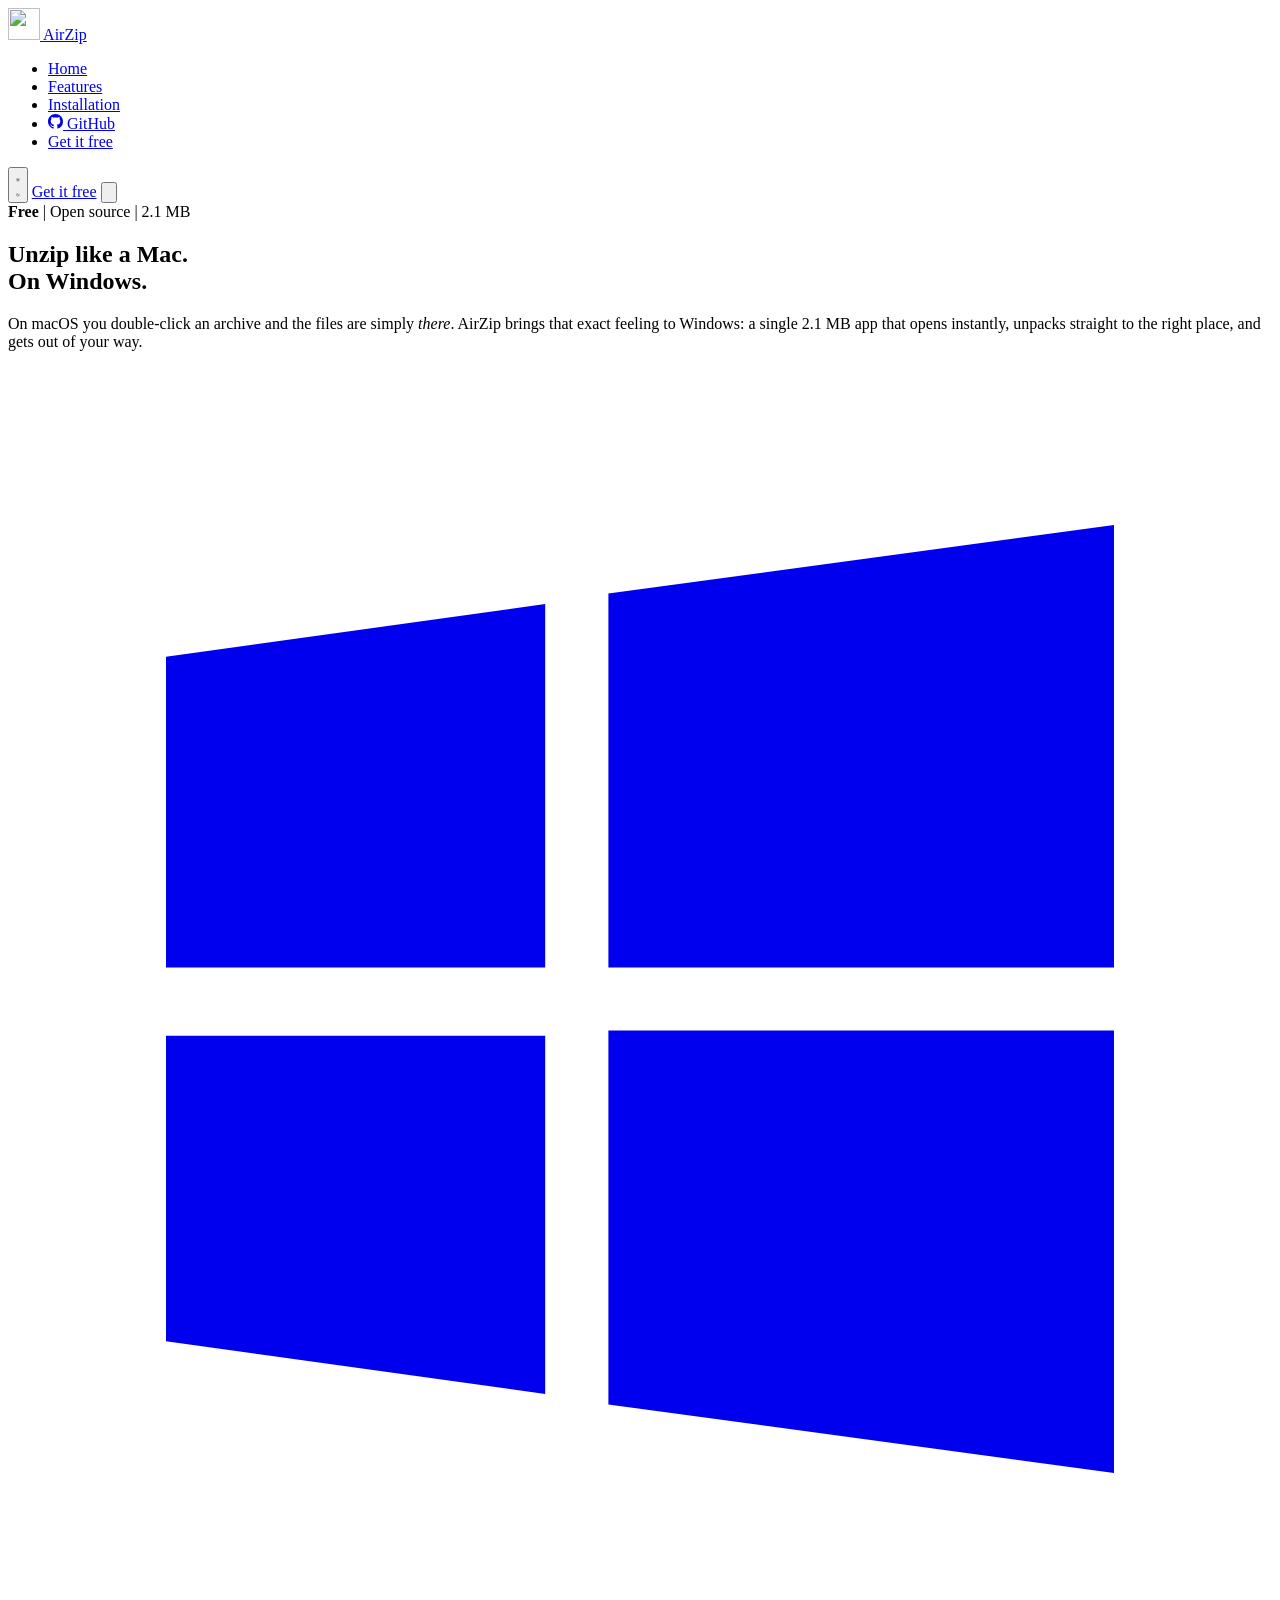
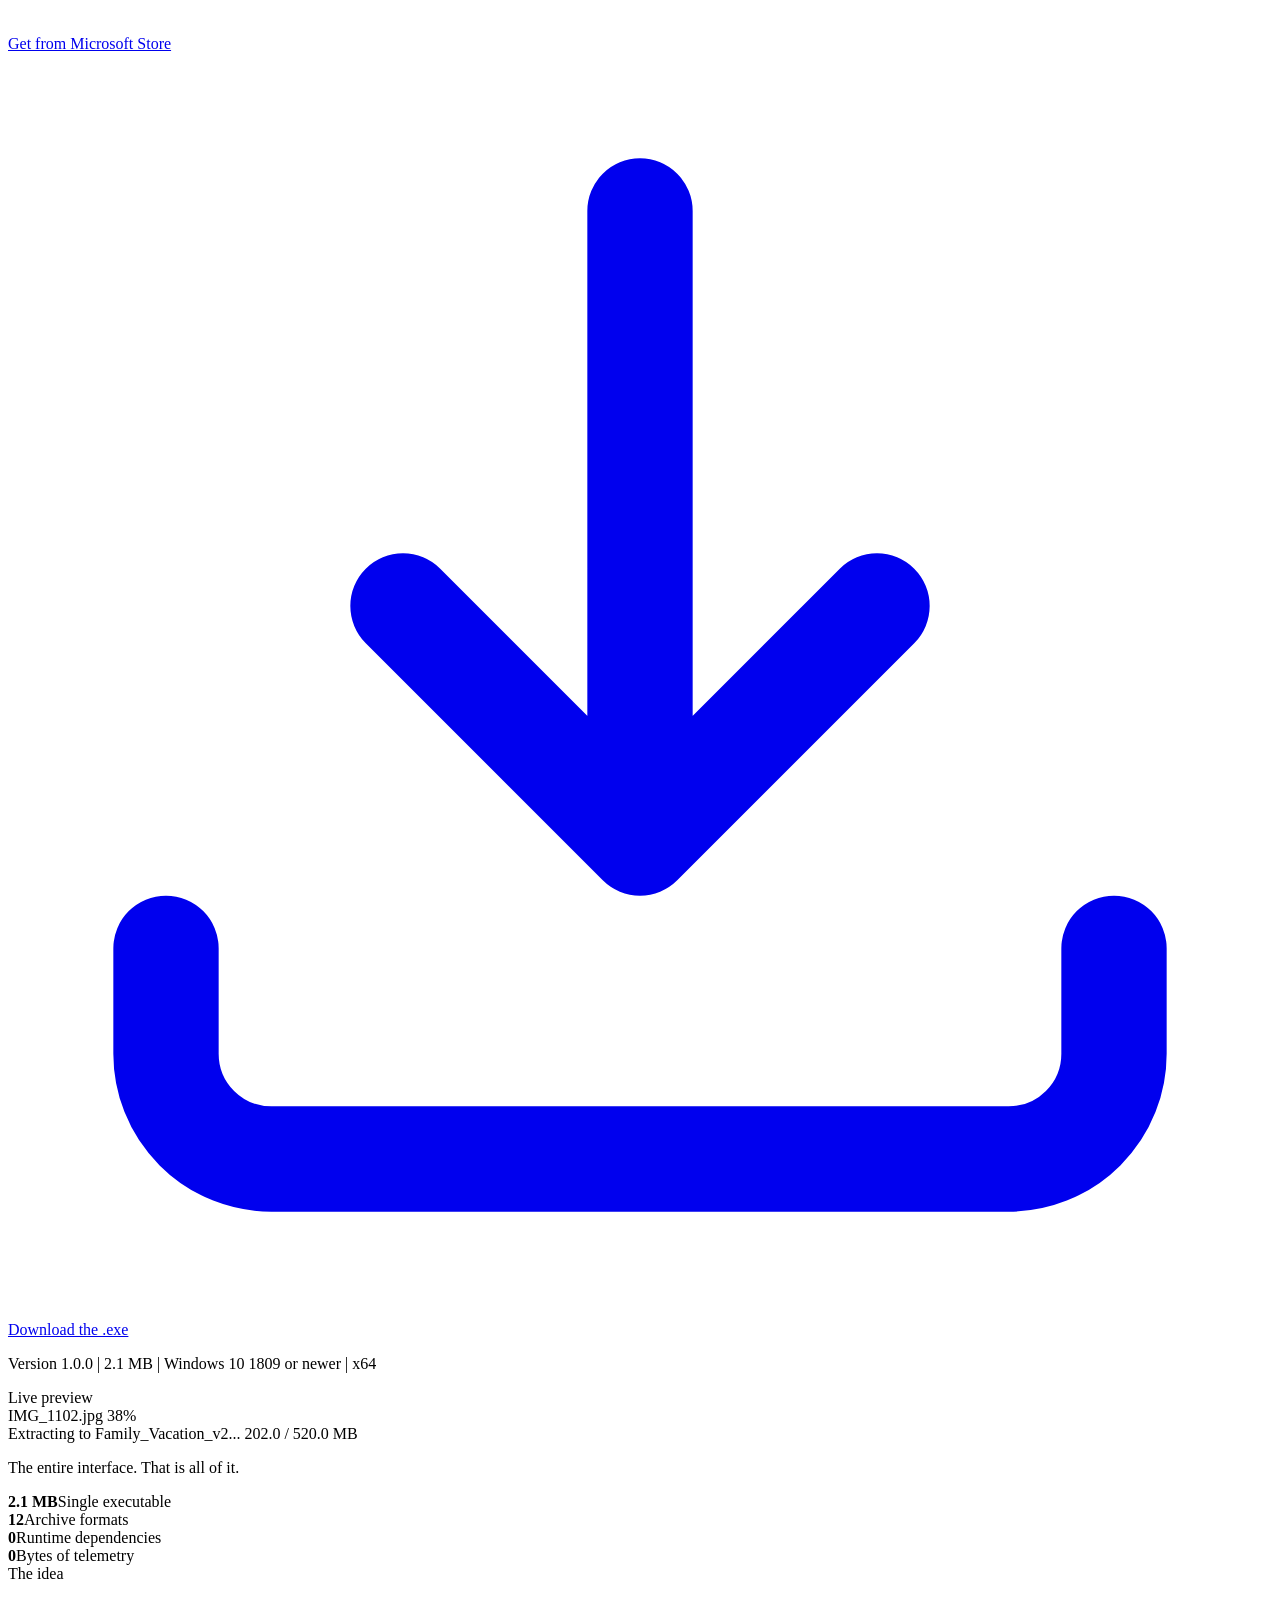
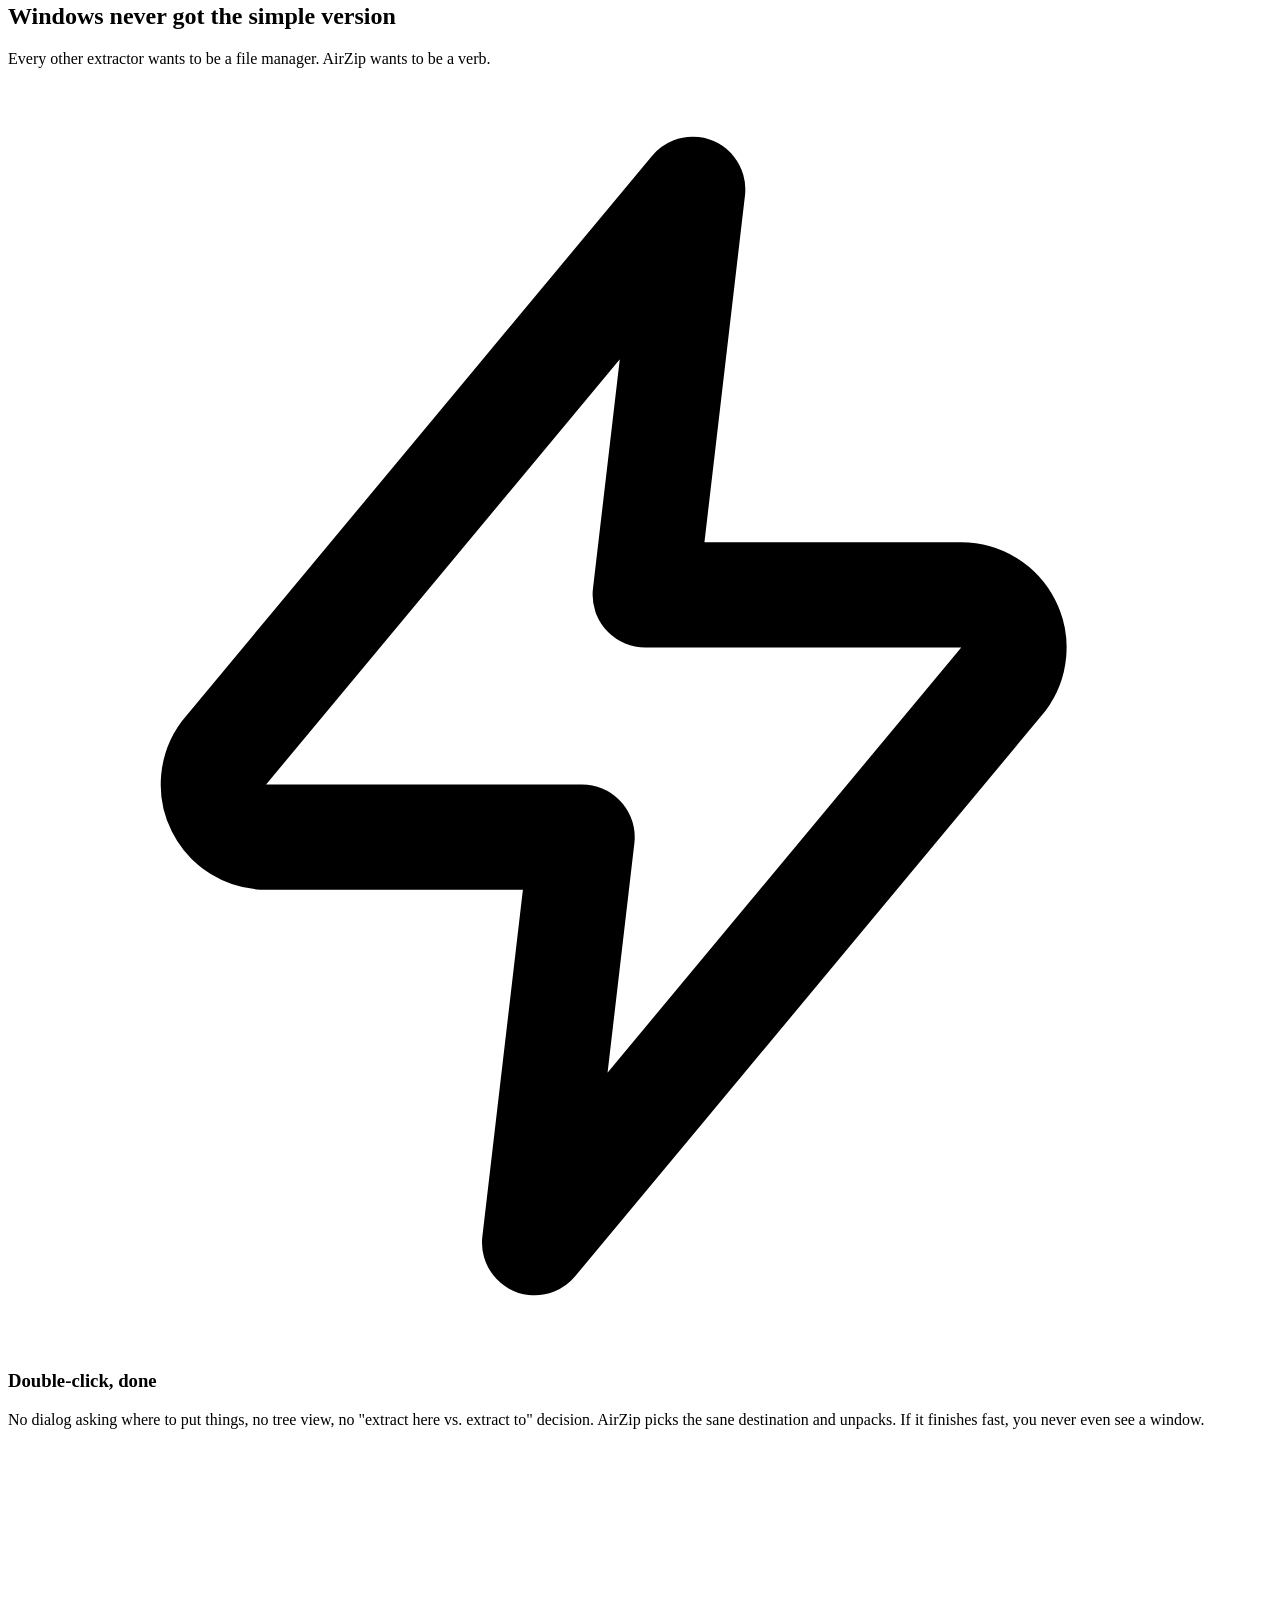
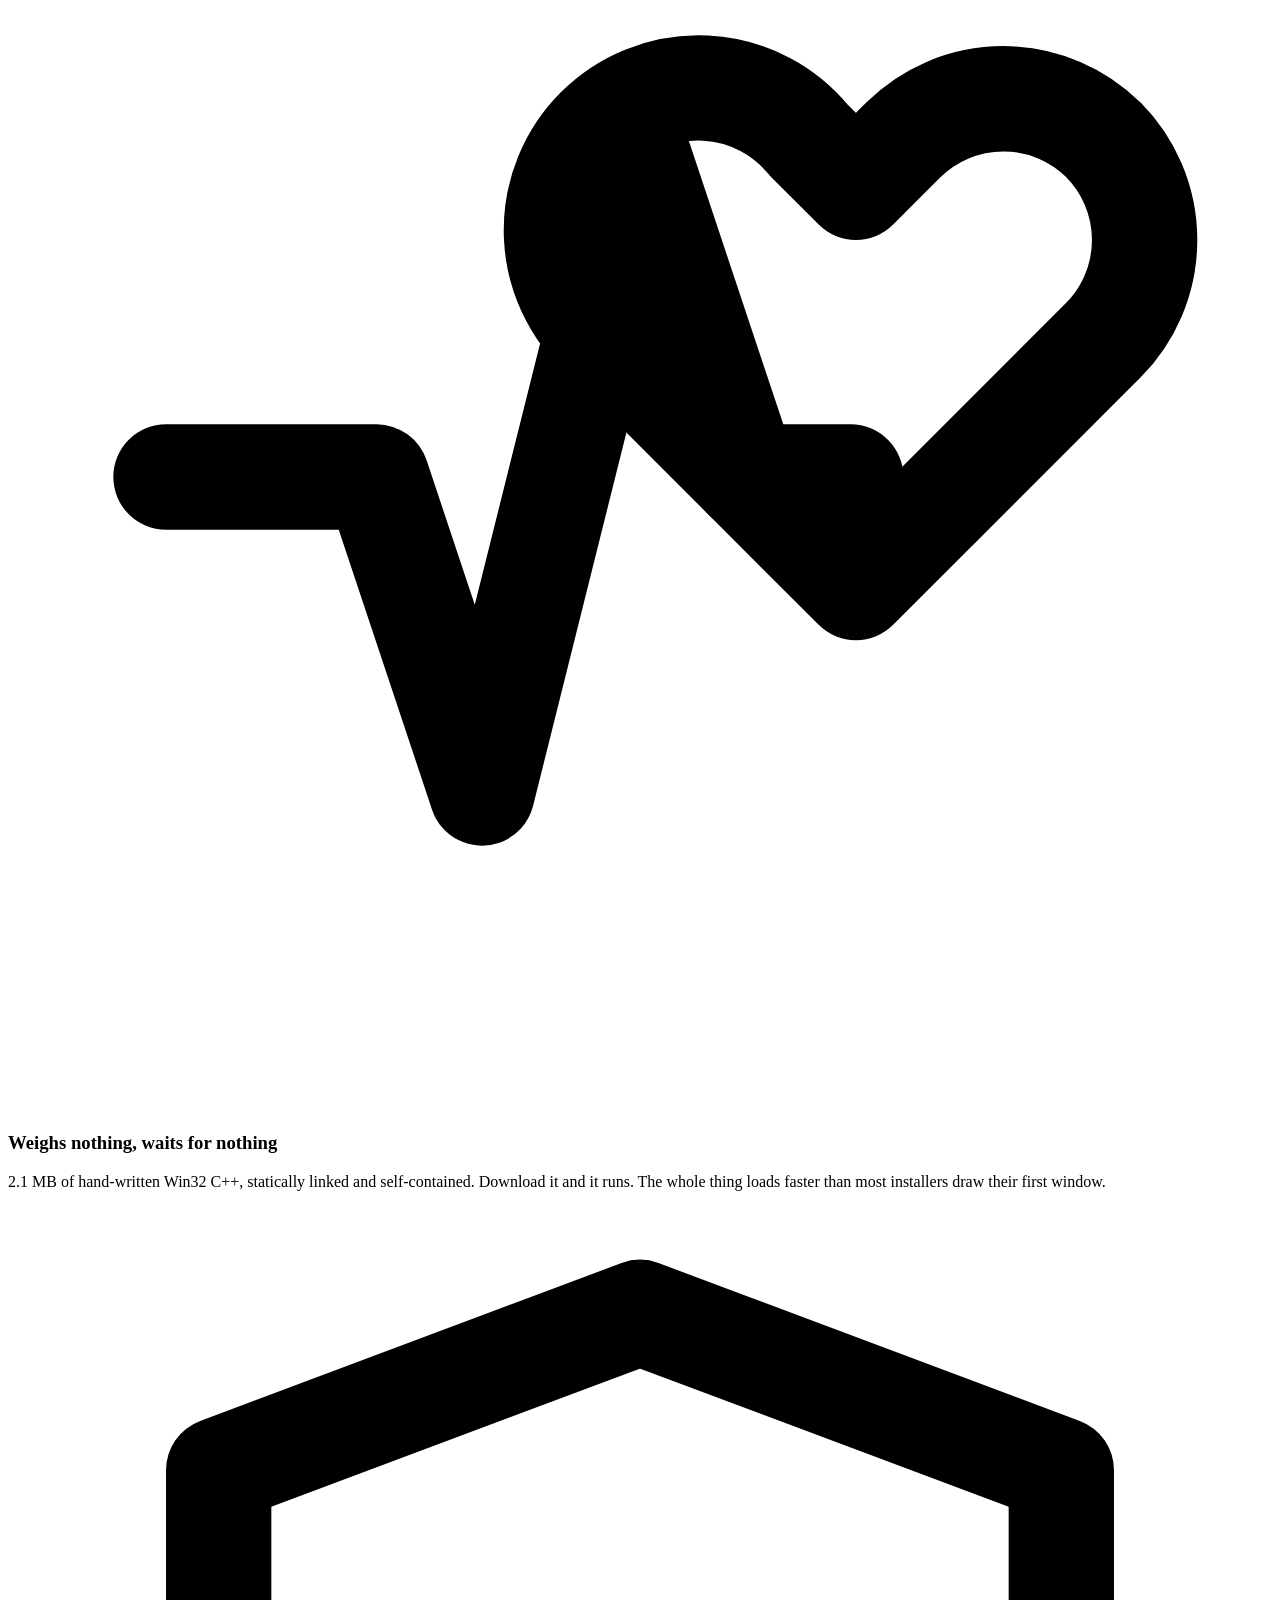
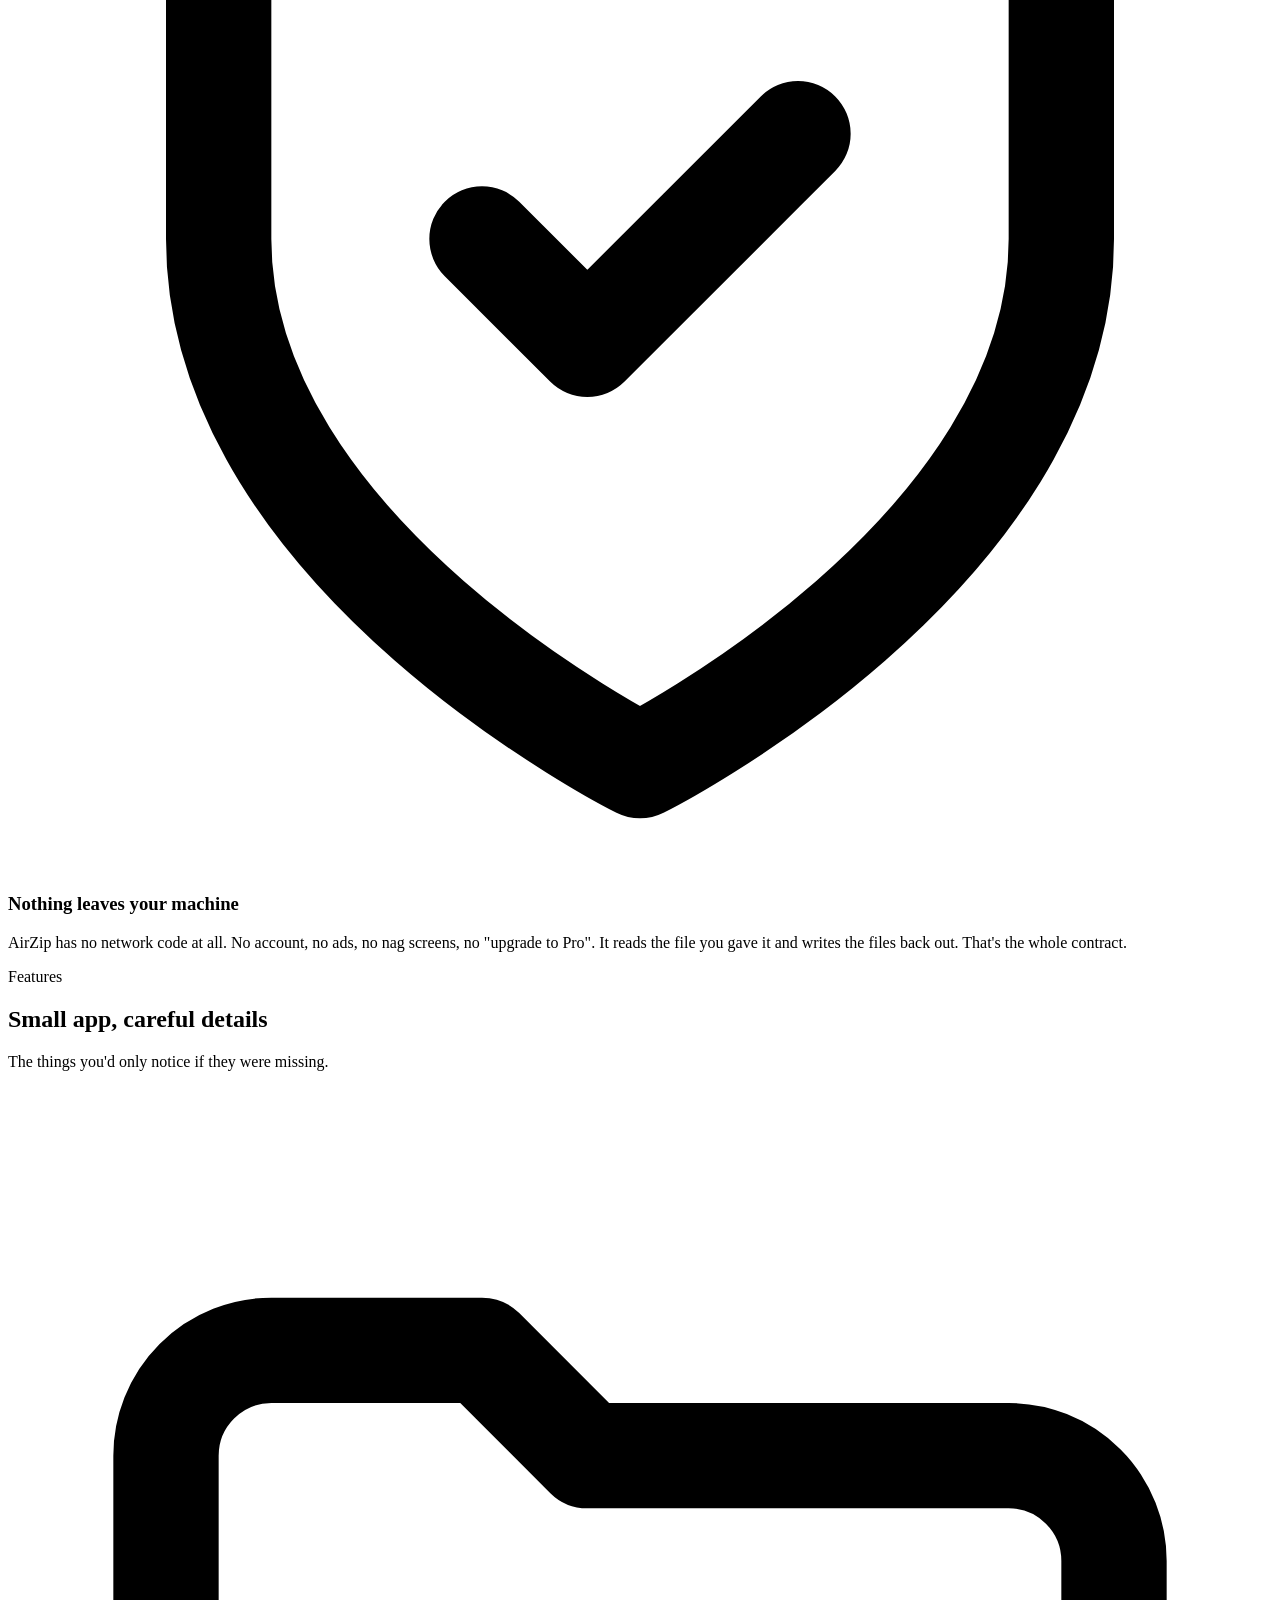
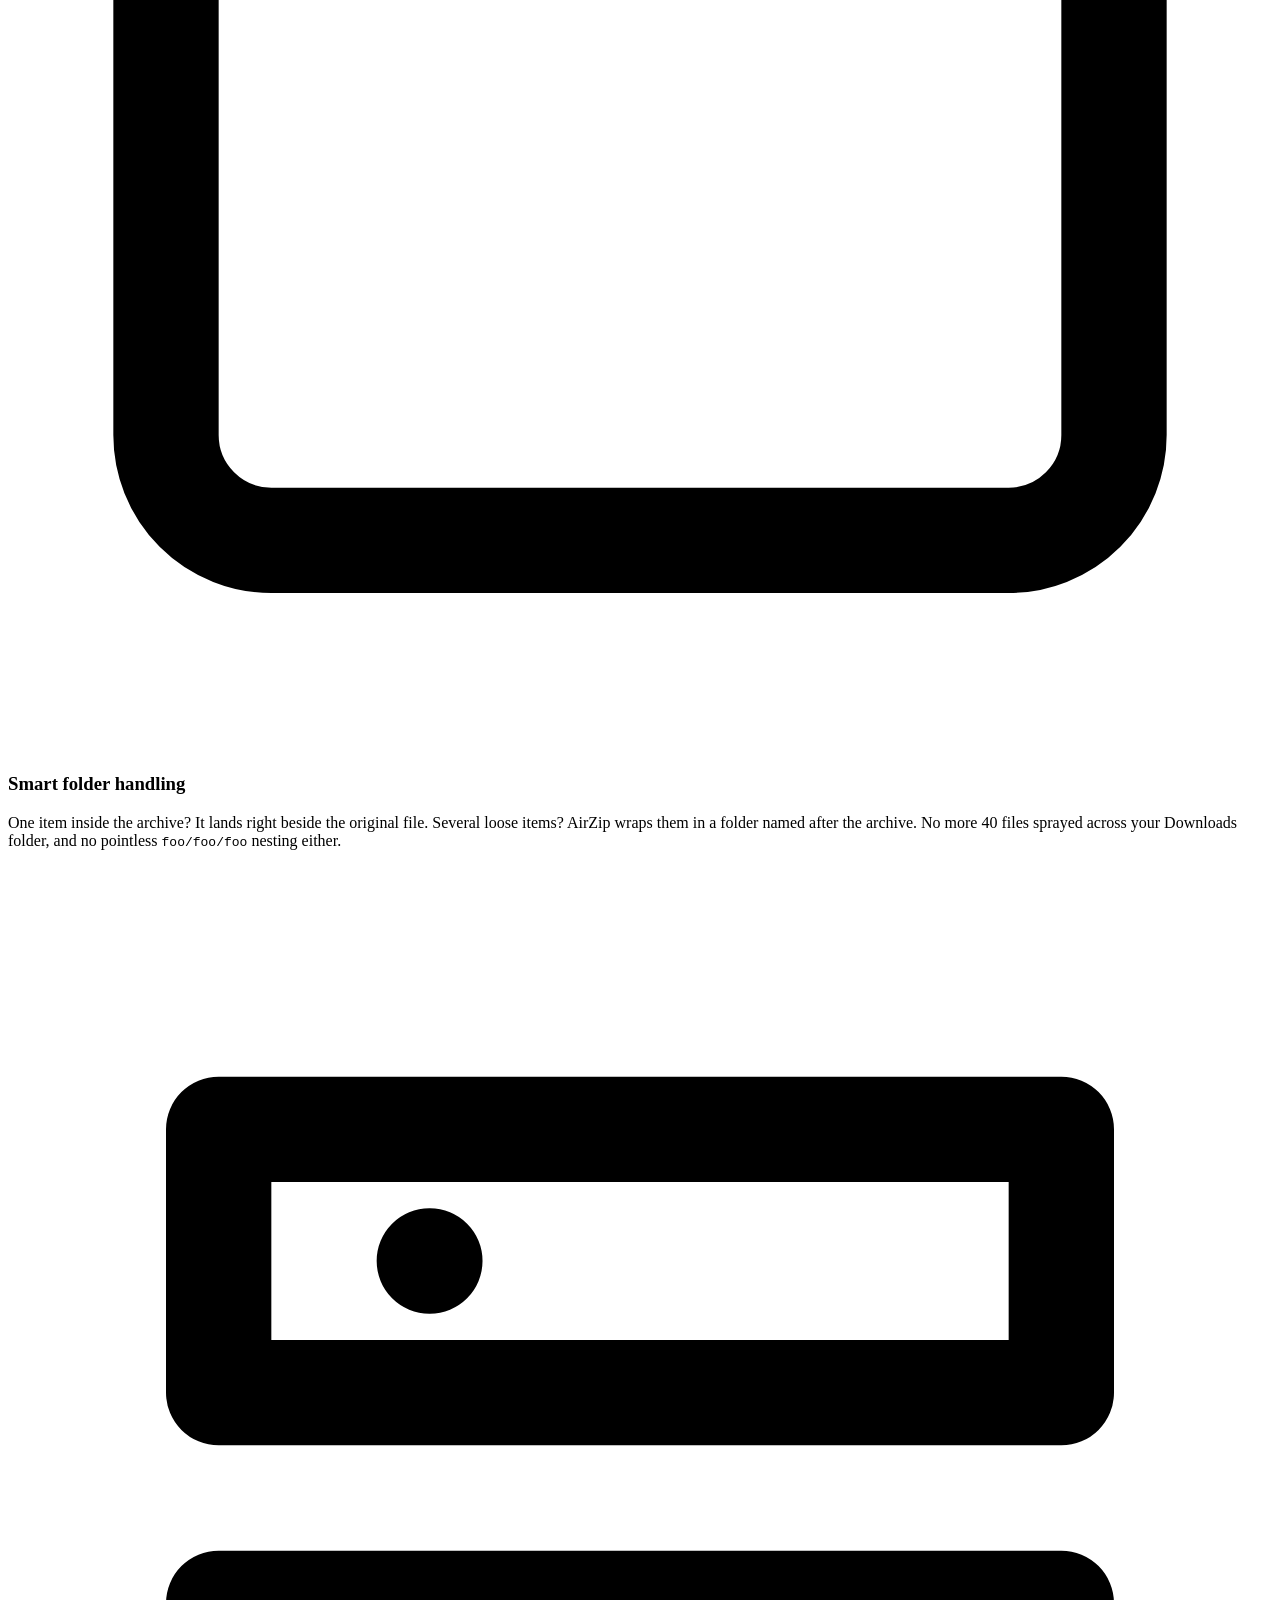
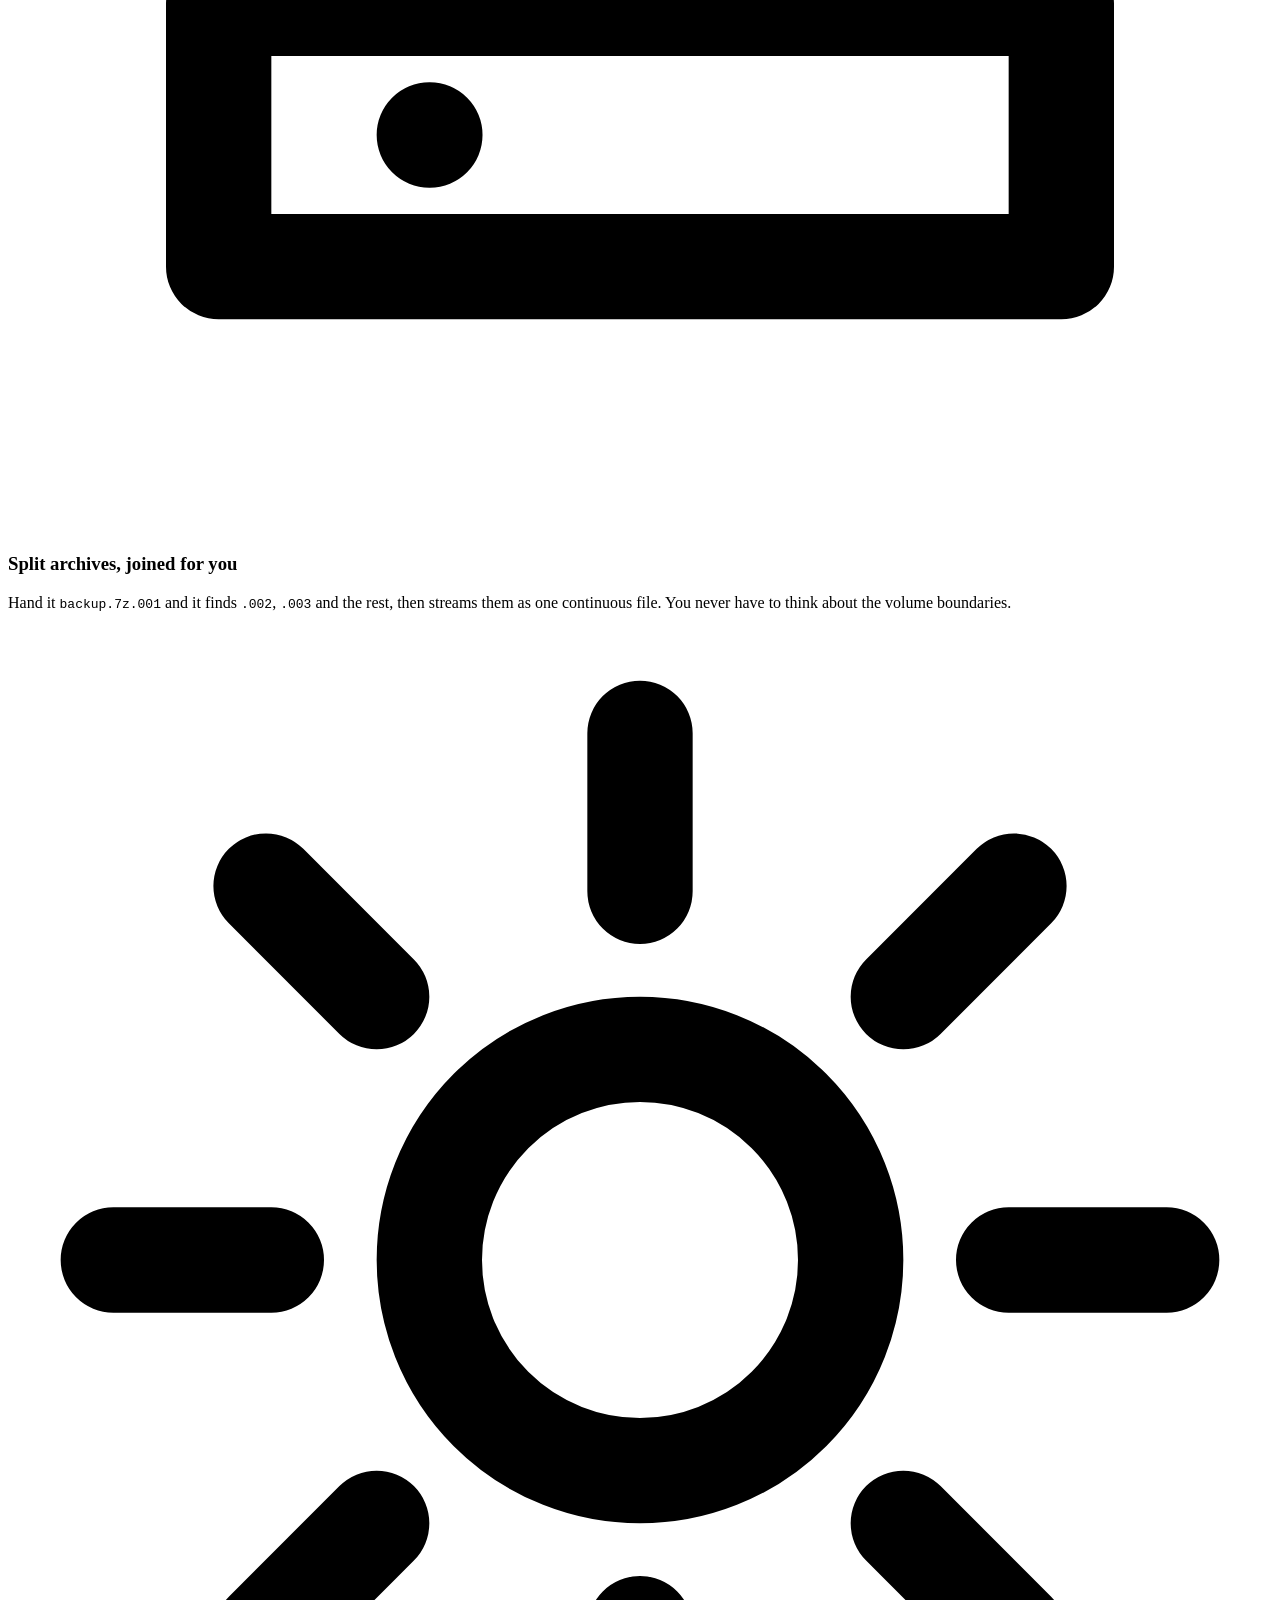
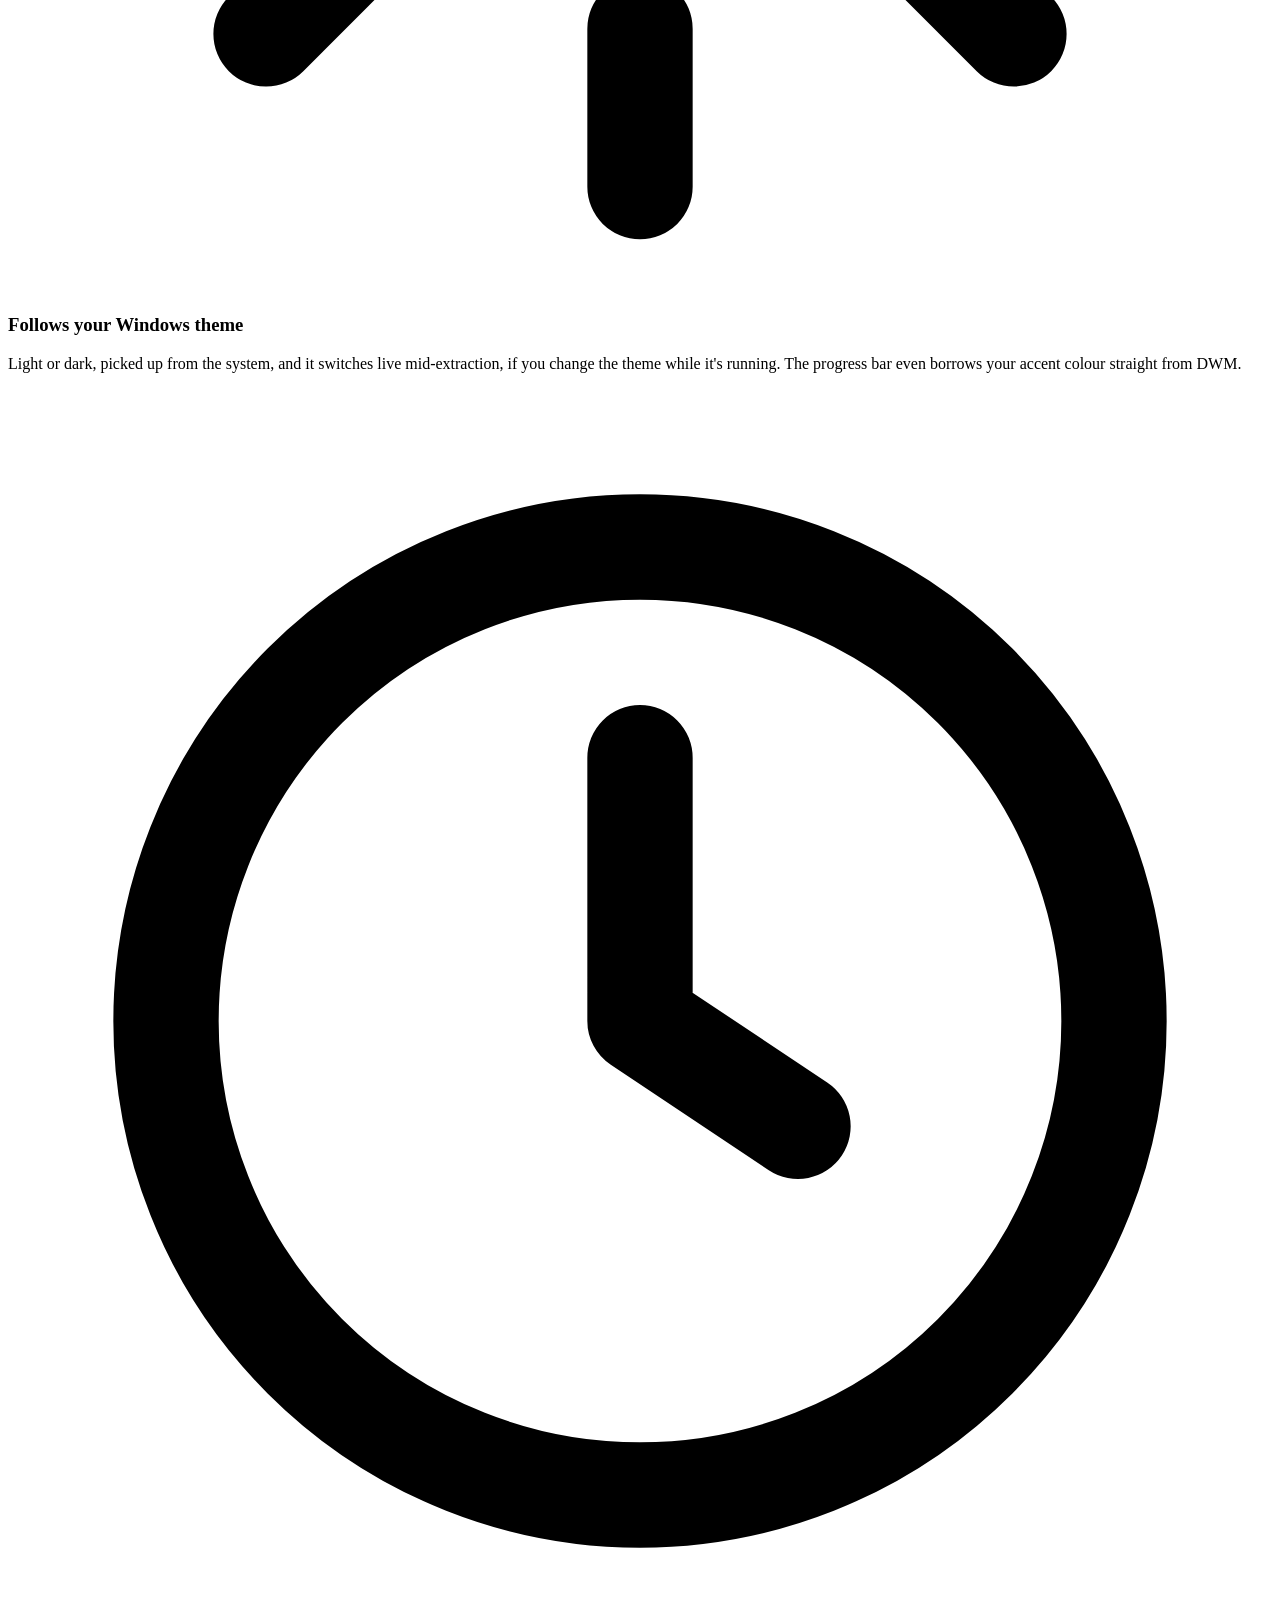
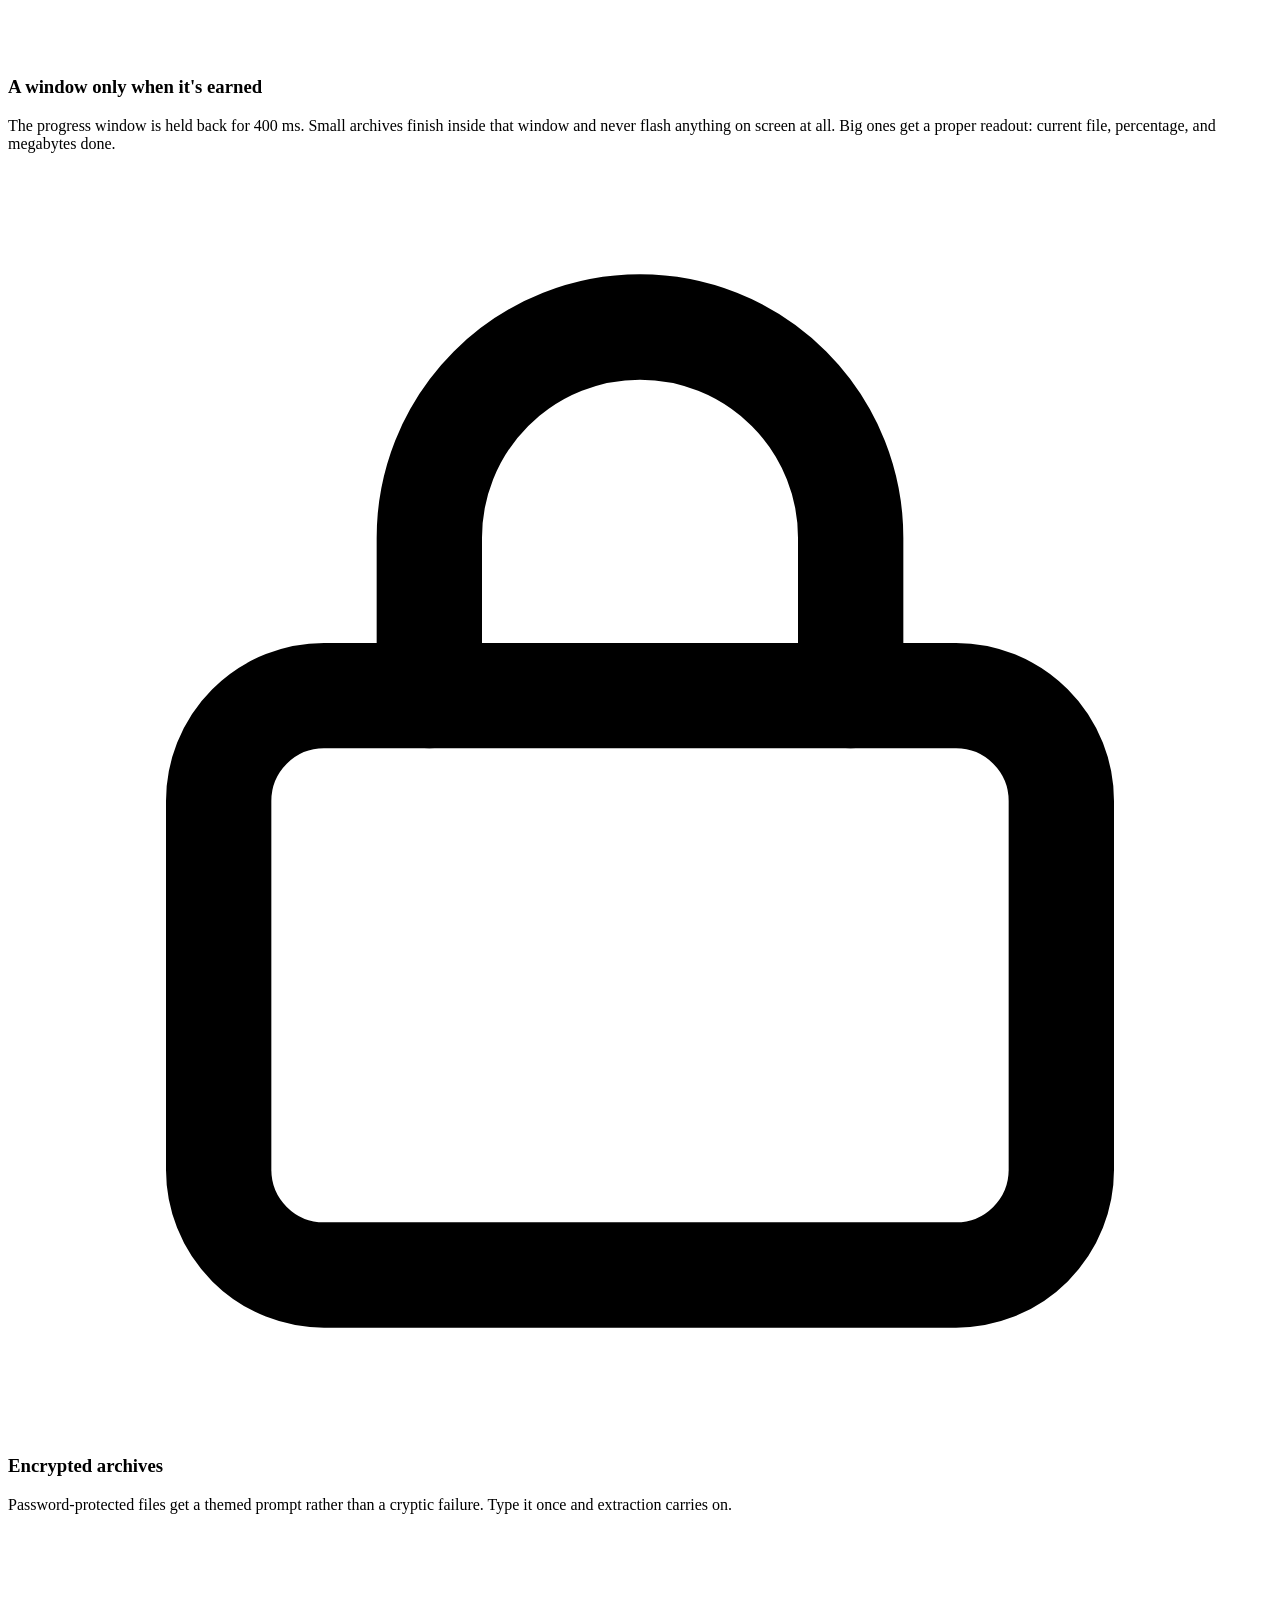
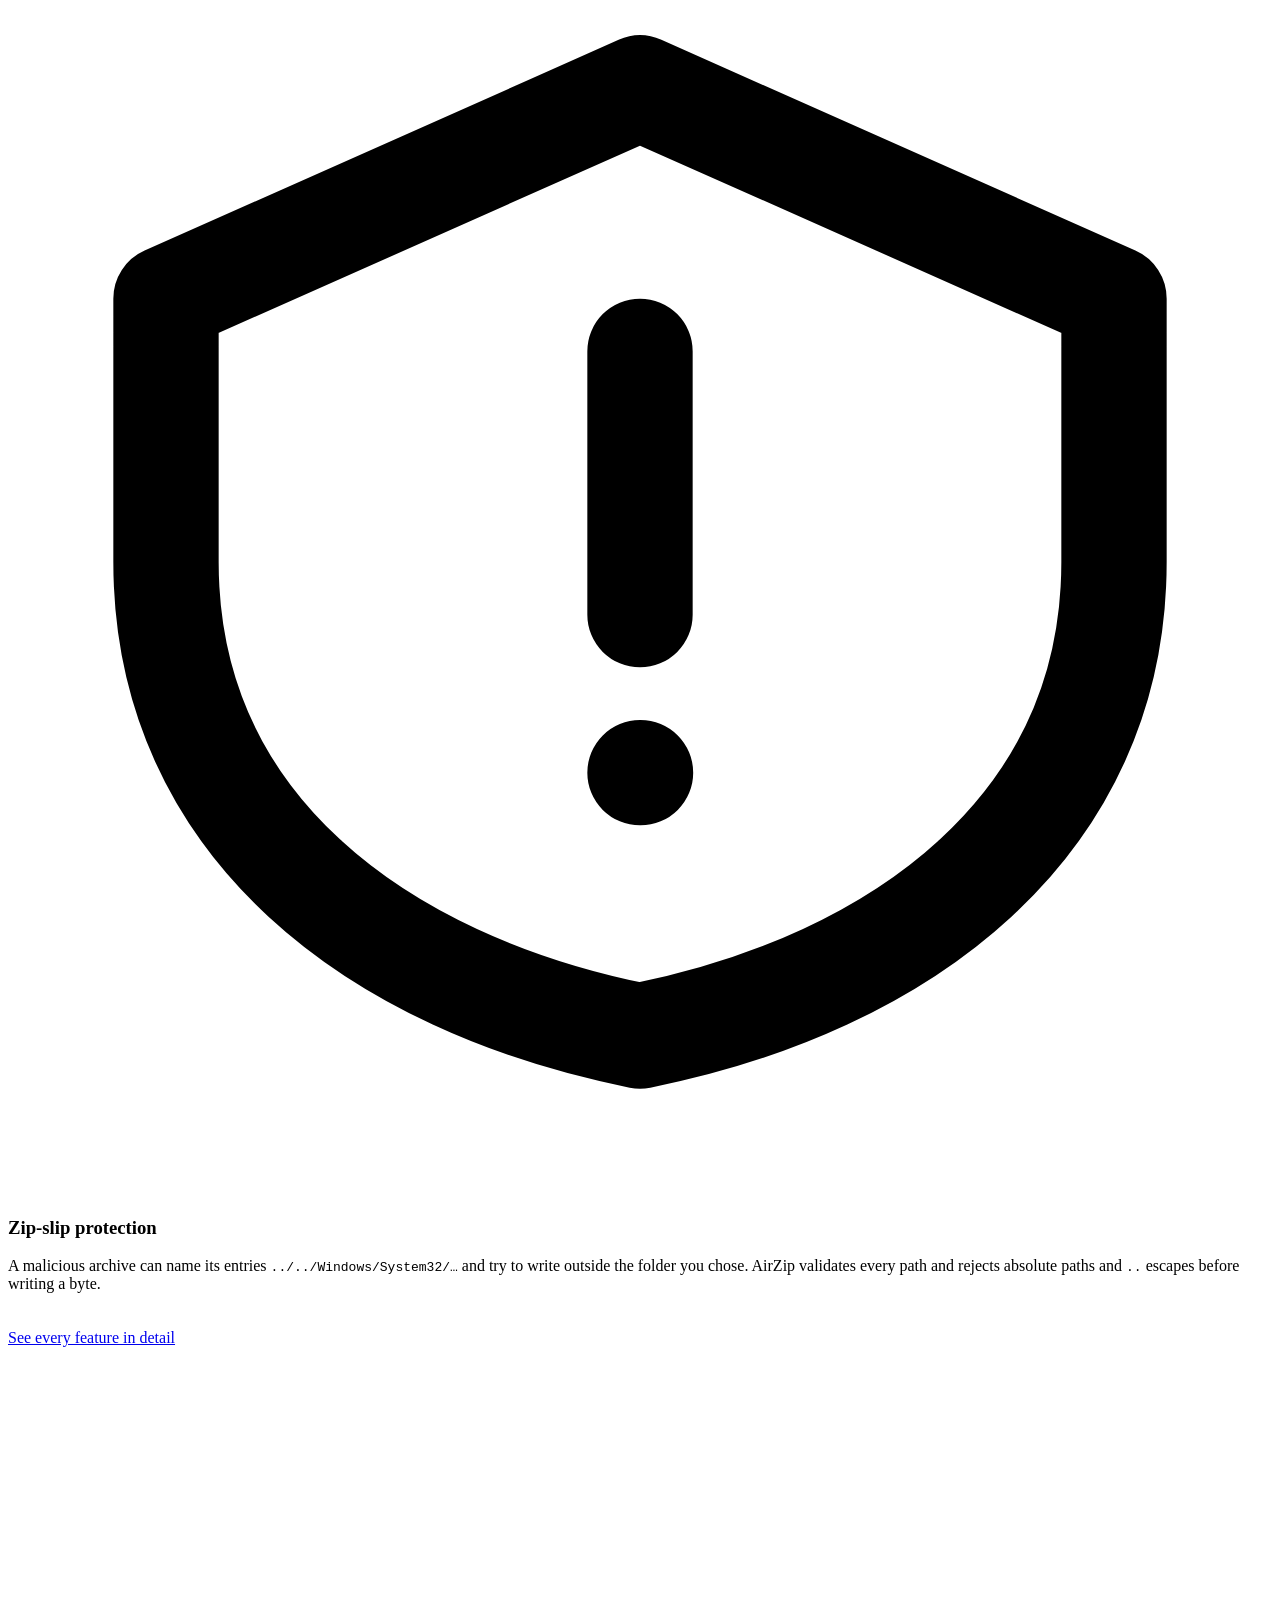
==== commit e1500944: "Fix horizontal overflow, drop em dashes, shrink buttons, extend preview Overflow: `code:not(pre code" ====
--- a/website/index.html
+++ b/website/index.html
@@ -3,22 +3,22 @@
 <head>
 <meta charset="utf-8">
 <meta name="viewport" content="width=device-width, initial-scale=1">
-<title>AirZip — Free Archive Extractor for Windows | Unzip ZIP, 7z</title>
+<title>AirZip | Free Archive Extractor for Windows</title>
 <meta name="description" content="Free, open-source archive extractor for Windows. One 2.1 MB app that unzips ZIP, 7z, RAR, TAR and more instantly. No ads, no accounts, no telemetry.">
 <link rel="canonical" href="https://airzip.vercel.app/">
 
 <meta property="og:type" content="website">
 <meta property="og:site_name" content="AirZip">
 <meta property="og:url" content="https://airzip.vercel.app/">
-<meta property="og:title" content="AirZip — Free Archive Extractor for Windows">
-<meta property="og:description" content="Unzip like a Mac, on Windows. A single 2.1 MB app that extracts ZIP, 7z, RAR, TAR and more — instantly, and completely free.">
+<meta property="og:title" content="AirZip | Free Archive Extractor for Windows">
+<meta property="og:description" content="Unzip like a Mac, on Windows. A single 2.1 MB app that extracts ZIP, 7z, RAR, TAR and more, instantly and completely free.">
 <meta property="og:image" content="https://airzip.vercel.app/assets/img/og.png">
 <meta property="og:image:width" content="1200">
 <meta property="og:image:height" content="630">
-<meta property="og:image:alt" content="AirZip — unzip like a Mac, on Windows">
+<meta property="og:image:alt" content="AirZip | unzip like a Mac, on Windows">
 <meta name="twitter:card" content="summary_large_image">
-<meta name="twitter:title" content="AirZip — Free Archive Extractor for Windows">
-<meta name="twitter:description" content="Unzip like a Mac, on Windows. A single 2.1 MB app that extracts ZIP, 7z, RAR, TAR and more — instantly, and completely free.">
+<meta name="twitter:title" content="AirZip | Free Archive Extractor for Windows">
+<meta name="twitter:description" content="Unzip like a Mac, on Windows. A single 2.1 MB app that extracts ZIP, 7z, RAR, TAR and more, instantly and completely free.">
 <meta name="twitter:image" content="https://airzip.vercel.app/assets/img/og.png">
 
 <link rel="icon" href="/assets/favicon.ico" sizes="any">
@@ -30,7 +30,7 @@
 <link rel="preconnect" href="https://fonts.googleapis.com">
 <link rel="preconnect" href="https://fonts.gstatic.com" crossorigin>
 <link href="https://fonts.googleapis.com/css2?family=Inter:wght@400;500;600;700;800&family=JetBrains+Mono:wght@400;500&display=swap" rel="stylesheet">
-<link rel="stylesheet" href="/assets/css/styles.css">
+<link rel="stylesheet" href="/assets/css/styles.css?v=3">
 
 <script>
   // Applied before first paint so the page never flashes the wrong palette.
@@ -88,7 +88,7 @@
   <div class="wrap hero-grid">
     <div>
       <span class="badge" data-anim style="animation-delay:.05s">
-        <span class="dot"></span> <b>Free</b> · Open source · 2.1&nbsp;MB
+        <span class="dot"></span> <b>Free</b> | Open source | 2.1&nbsp;MB
       </span>
 
       <h1 data-anim style="animation-delay:.12s">
@@ -98,7 +98,7 @@
 
       <p class="hero-sub" data-anim style="animation-delay:.2s">
         On macOS you double-click an archive and the files are simply <em>there</em>.
-        AirZip brings that exact feeling to Windows — a single 2.1&nbsp;MB app that opens
+        AirZip brings that exact feeling to Windows: a single 2.1&nbsp;MB app that opens
         instantly, unpacks straight to the right place, and gets out of your way.
       </p>
 
@@ -114,7 +114,7 @@
       </div>
 
       <p class="btn-note" data-anim style="animation-delay:.34s">
-        <span data-release-meta>Version 1.0.0 · 2.1 MB</span> · Windows 10 1809 or newer · x64
+        <span data-release-meta>Version 1.0.0 | 2.1 MB</span> | Windows 10 1809 or newer | x64
       </p>
     </div>
 
@@ -182,7 +182,7 @@
         <h3>Weighs nothing, waits for nothing</h3>
         <p>
           2.1&nbsp;MB of hand-written Win32 C++, statically linked and self-contained.
-          Download it and it runs — the whole thing loads faster than most installers
+          Download it and it runs. The whole thing loads faster than most installers
           draw their first window.
         </p>
       </article>
@@ -220,7 +220,7 @@
         <p>
           One item inside the archive? It lands right beside the original file. Several
           loose items? AirZip wraps them in a folder named after the archive. No more
-          40 files sprayed across your Downloads folder — and no pointless
+          40 files sprayed across your Downloads folder, and no pointless
           <code>foo/foo/foo</code> nesting either.
         </p>
       </article>
@@ -243,7 +243,7 @@
         </div>
         <h3>Follows your Windows theme</h3>
         <p>
-          Light or dark, picked up from the system — and it switches live, mid-extraction,
+          Light or dark, picked up from the system, and it switches live mid-extraction,
           if you change the theme while it's running. The progress bar even borrows your
           accent colour straight from DWM.
         </p>
@@ -301,7 +301,7 @@
       <span class="eyebrow">Formats</span>
       <h2>Twelve formats, one engine</h2>
       <p>
-        AirZip drives the same 7-Zip engine that everyone trusts — the official
+        AirZip drives the same 7-Zip engine that everyone trusts: the official
         <code>7z.dll</code>, embedded in the executable and unpacked on first run.
       </p>
     </div>
@@ -322,7 +322,7 @@
     </div>
 
     <div class="legend" data-reveal>
-      <span><i style="background:var(--green)"></i> Split volumes supported — <code>.7z.001</code>, <code>.002</code> and beyond join automatically</span>
+      <span><i style="background:var(--green)"></i> Split volumes supported: <code>.7z.001</code>, <code>.002</code> and beyond join automatically</span>
       <span><i style="background:var(--green)"></i> Nested archives like <code>.tar.gz</code> unpack in one pass</span>
     </div>
   </div>
@@ -360,7 +360,7 @@
         <div class="step-num">3</div>
         <h3>Forget it exists</h3>
         <p>
-          From then on, archives just open. That's the goal — a tool you stop noticing.
+          From then on, archives just open. That's the goal: a tool you stop noticing.
         </p>
       </article>
     </div>
@@ -450,7 +450,7 @@
       <span class="eyebrow">Open source</span>
       <h2 style="margin-bottom:16px">Read every line before you trust it</h2>
       <p style="color:var(--text-muted)">
-        The whole program is one C++ file. Not a metaphor — <code>native/airzip.cpp</code>
+        The whole program is one C++ file. Not a metaphor: <code>native/airzip.cpp</code>
         is the entire application. You can read it in an afternoon and know exactly what
         runs on your machine.
       </p>
@@ -472,7 +472,7 @@
       <ul class="checks" style="margin-bottom:24px">
         <li><svg viewBox="0 0 24 24" fill="none" stroke="currentColor" stroke-width="2.5" stroke-linecap="round" stroke-linejoin="round" aria-hidden="true"><path d="m4 12 5 5L20 6"/></svg><span><b>One file, ~4k lines.</b> No framework, no dependency tree to audit.</span></li>
         <li><svg viewBox="0 0 24 24" fill="none" stroke="currentColor" stroke-width="2.5" stroke-linecap="round" stroke-linejoin="round" aria-hidden="true"><path d="m4 12 5 5L20 6"/></svg><span><b>Reproducible build.</b> <code>cd native &amp;&amp; build.cmd</code> and you have the exe.</span></li>
-        <li><svg viewBox="0 0 24 24" fill="none" stroke="currentColor" stroke-width="2.5" stroke-linecap="round" stroke-linejoin="round" aria-hidden="true"><path d="m4 12 5 5L20 6"/></svg><span><b>7-Zip under LGPL.</b> <code>7z.dll</code> ships unmodified and dynamically linked — swap in your own copy if you like.</span></li>
+        <li><svg viewBox="0 0 24 24" fill="none" stroke="currentColor" stroke-width="2.5" stroke-linecap="round" stroke-linejoin="round" aria-hidden="true"><path d="m4 12 5 5L20 6"/></svg><span><b>7-Zip under LGPL.</b> <code>7z.dll</code> ships unmodified and dynamically linked, so swap in your own copy if you like.</span></li>
         <li><svg viewBox="0 0 24 24" fill="none" stroke="currentColor" stroke-width="2.5" stroke-linecap="round" stroke-linejoin="round" aria-hidden="true"><path d="m4 12 5 5L20 6"/></svg><span><b>No network code.</b> Nothing to phone home with, by construction.</span></li>
       </ul>
 
@@ -551,7 +551,7 @@
         <div class="faq-body">
           <p>
             It's free and the source is public. There is no paid tier, no trial, no ads,
-            and no telemetry — the app contains no networking code at all, so there is
+            and no telemetry. The app contains no networking code at all, so there is
             nothing for it to send anywhere.
           </p>
         </div>
@@ -561,7 +561,7 @@
         <summary>What do I need to install first?</summary>
         <div class="faq-body">
           <p>
-            Nothing. AirZip is fully self-contained — it links the C runtime statically and
+            Nothing. AirZip is fully self-contained. It links the C runtime statically and
             uses only DLLs that ship with Windows itself. Copy the exe onto a fresh machine
             and it runs straight away.
           </p>
@@ -569,7 +569,7 @@
       </details>
 
       <details data-reveal="80">
-        <summary>Store version or the .exe — which should I pick?</summary>
+        <summary>Store version or the .exe: which should I pick?</summary>
         <div class="faq-body">
           <p>
             The Store version if you just want it to work and stay updated. The .exe if
@@ -597,7 +597,7 @@
         <summary>What does AirZip focus on?</summary>
         <div class="faq-body">
           <p>
-            Extraction, done exceptionally well. AirZip is a dedicated unpacker — pointing
+            Extraction, done exceptionally well. AirZip is a dedicated unpacker: pointing
             it at an archive and getting the files out is the one job it does, and keeping
             that scope tight is exactly what keeps it at 2.1 MB and instant to launch.
           </p>
@@ -694,8 +694,8 @@
     </div>
 
     <div class="footer-bottom">
-      <span>© <span data-year>2026</span> <a href="https://abdulkarimmia.in/" target="_blank" rel="noopener">Abdul Karim Mia</a> · Built with Win32 C++</span>
-      <span>Powered by the 7-Zip engine (LGPL) — 7z.dll © 1999–2024 Igor Pavlov</span>
+      <span>© <span data-year>2026</span> <a href="https://abdulkarimmia.in/" target="_blank" rel="noopener">Abdul Karim Mia</a> | Built with Win32 C++</span>
+      <span>Powered by the 7-Zip engine (LGPL) | 7z.dll © 1999-2024 Igor Pavlov</span>
     </div>
   </div>
 </footer>
@@ -756,7 +756,7 @@
           "name": "Is AirZip really free?",
           "acceptedAnswer": {
             "@type": "Answer",
-            "text": "Yes. AirZip is free and open source under the MIT licence. There is no paid tier, no trial, no ads, and no telemetry — the app contains no networking code at all."
+            "text": "Yes. AirZip is free and open source under the MIT licence. There is no paid tier, no trial, no ads, and no telemetry. The app contains no networking code at all."
           }
         },
         {
@@ -780,7 +780,7 @@
           "name": "Which archive formats does AirZip open?",
           "acceptedAnswer": {
             "@type": "Answer",
-            "text": "ZIP, 7z, RAR, TAR, GZ, BZ2, XZ, ISO, CAB, LZMA, WIM and ARJ — twelve formats in total, powered by the 7-Zip engine. Split volumes such as .7z.001 are joined automatically, and nested archives like .tar.gz unpack in one pass."
+            "text": "ZIP, 7z, RAR, TAR, GZ, BZ2, XZ, ISO, CAB, LZMA, WIM and ARJ: twelve formats in total, powered by the 7-Zip engine. Split volumes such as .7z.001 are joined automatically, and nested archives like .tar.gz unpack in one pass."
           }
         },
         {
@@ -797,6 +797,17 @@
 }
 </script>
 
-<script src="/assets/js/main.js" defer></script>
+<script src="/assets/js/main.js?v=3" defer></script>
+
+<!-- Vercel Web Analytics (page views) and Speed Insights (Core Web Vitals).
+     Both are cookieless, store no personal data, and do no cross-site tracking.
+     Each must be enabled separately for the project in the Vercel dashboard;
+     until then, and on any local preview, the scripts 404 harmlessly. -->
+<script>
+  window.va = window.va || function () { (window.vaq = window.vaq || []).push(arguments); };
+  window.si = window.si || function () { (window.siq = window.siq || []).push(arguments); };
+</script>
+<script defer src="/_vercel/insights/script.js"></script>
+<script defer src="/_vercel/speed-insights/script.js"></script>
 </body>
 </html>
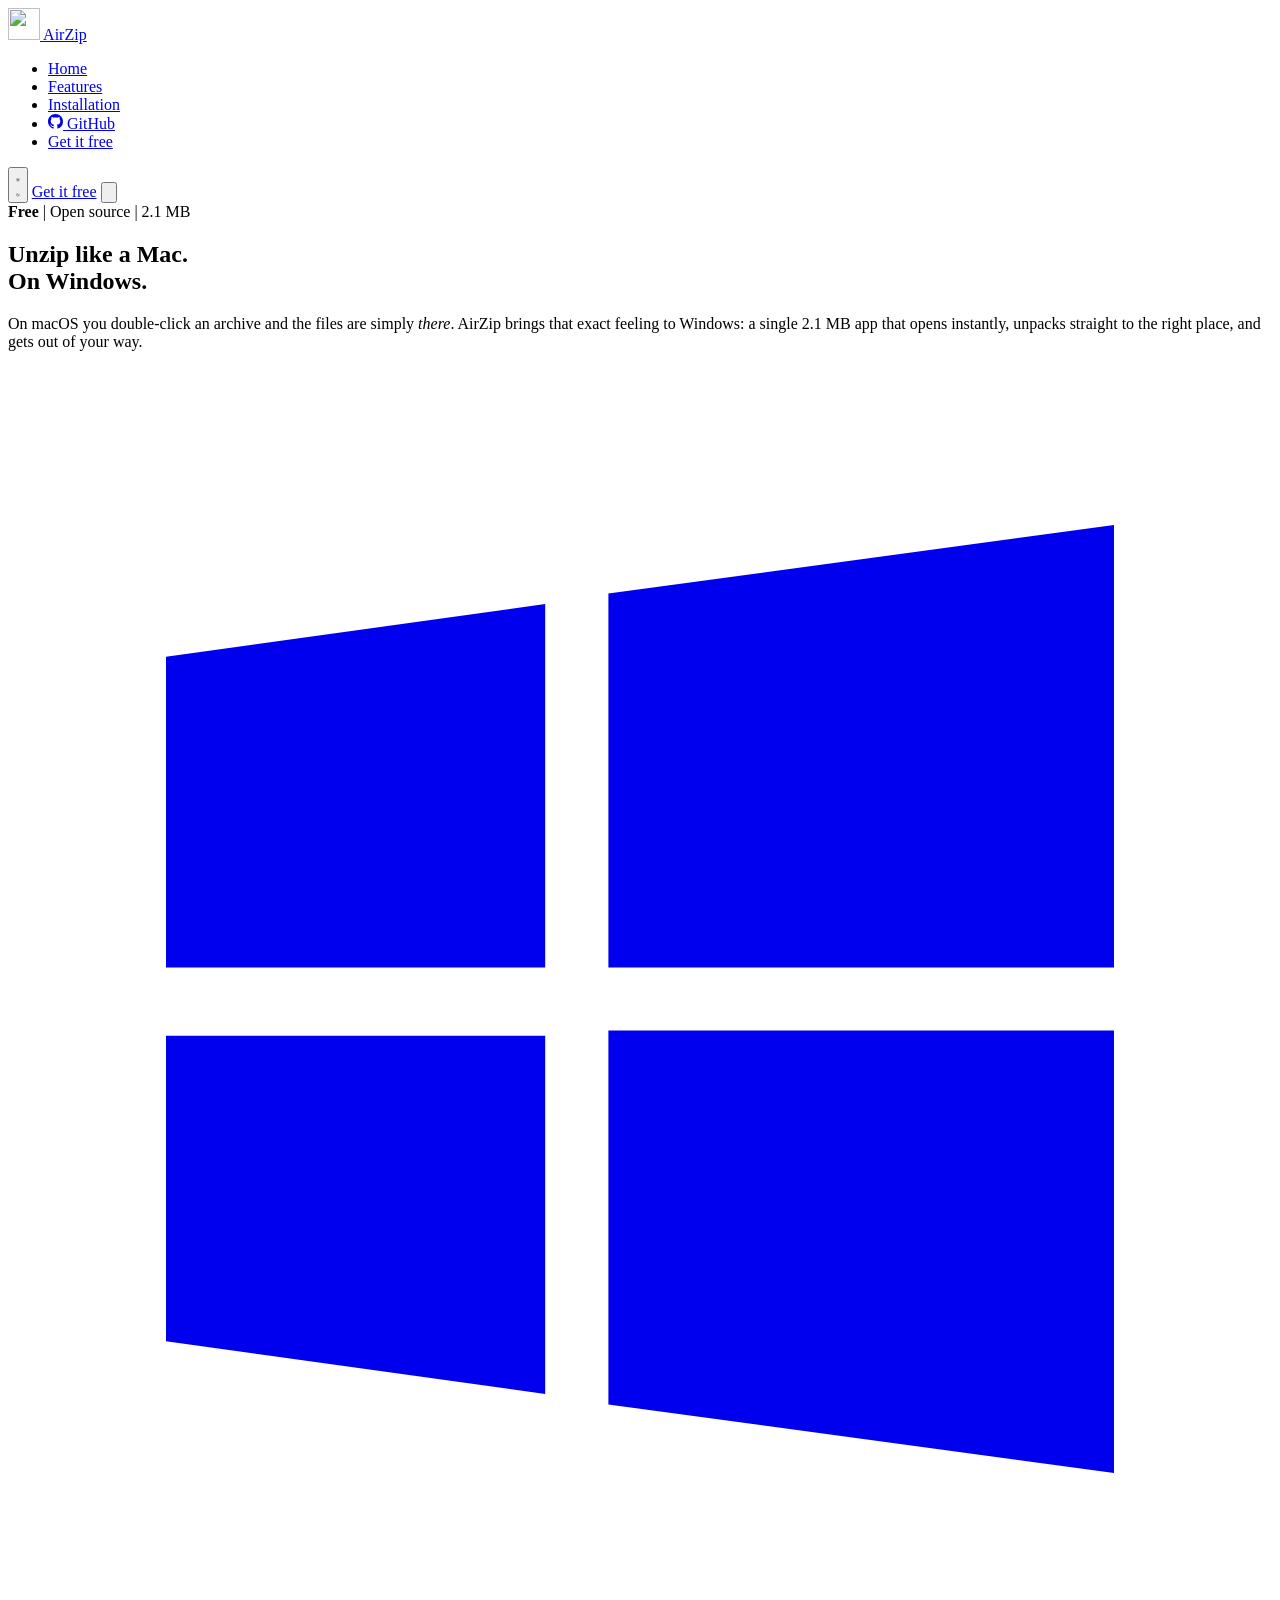
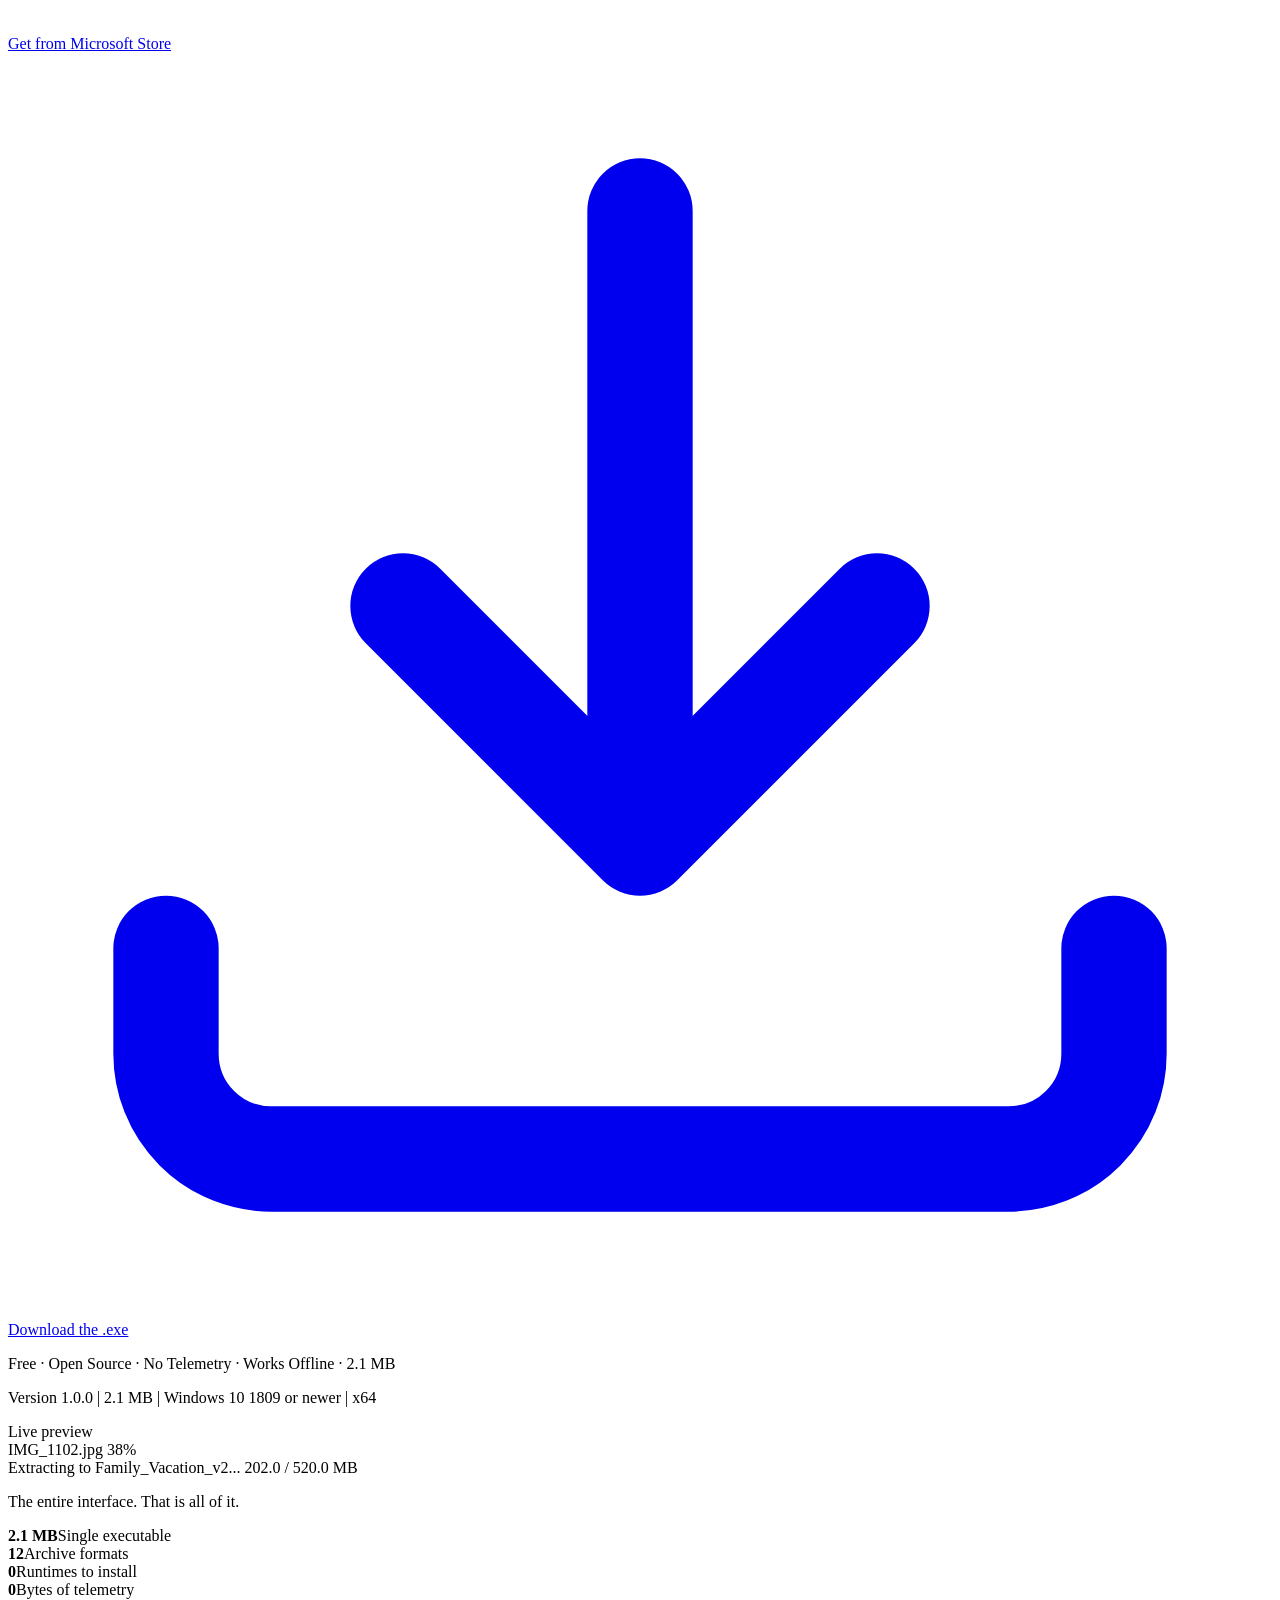
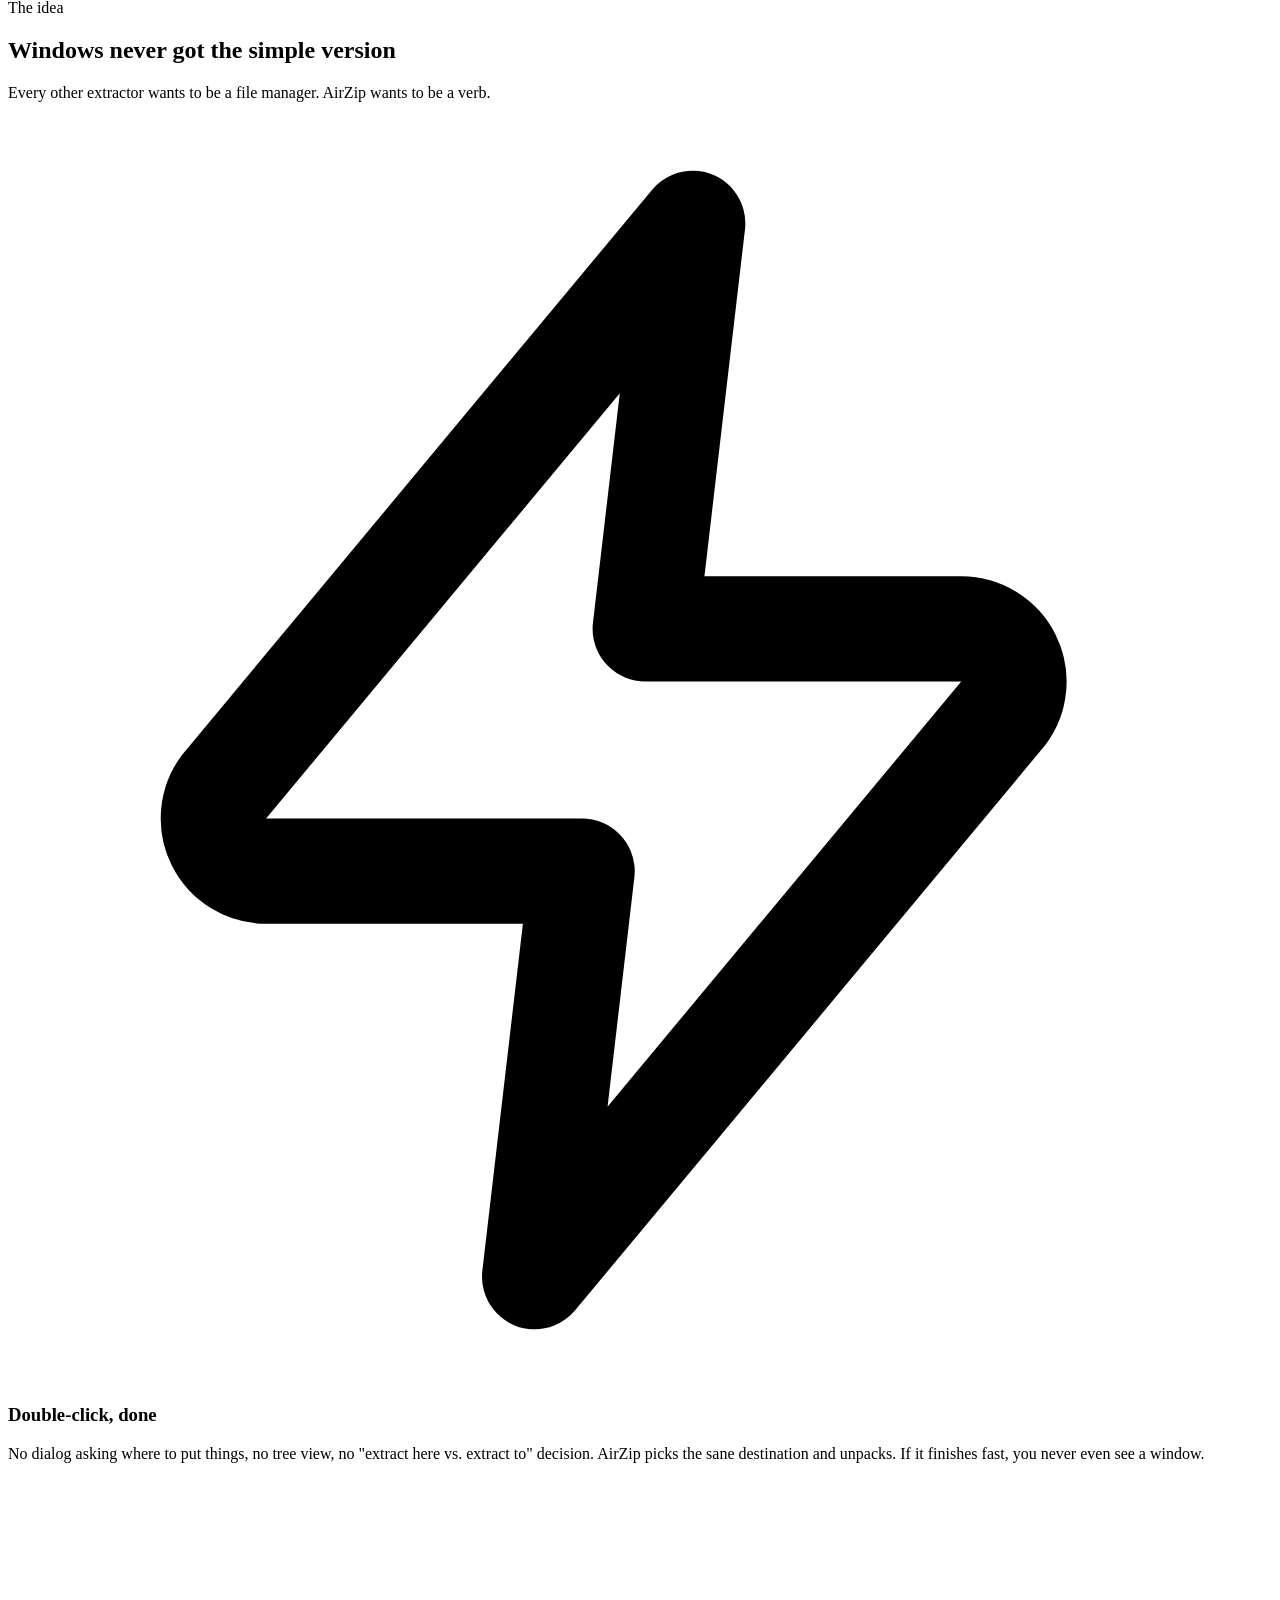
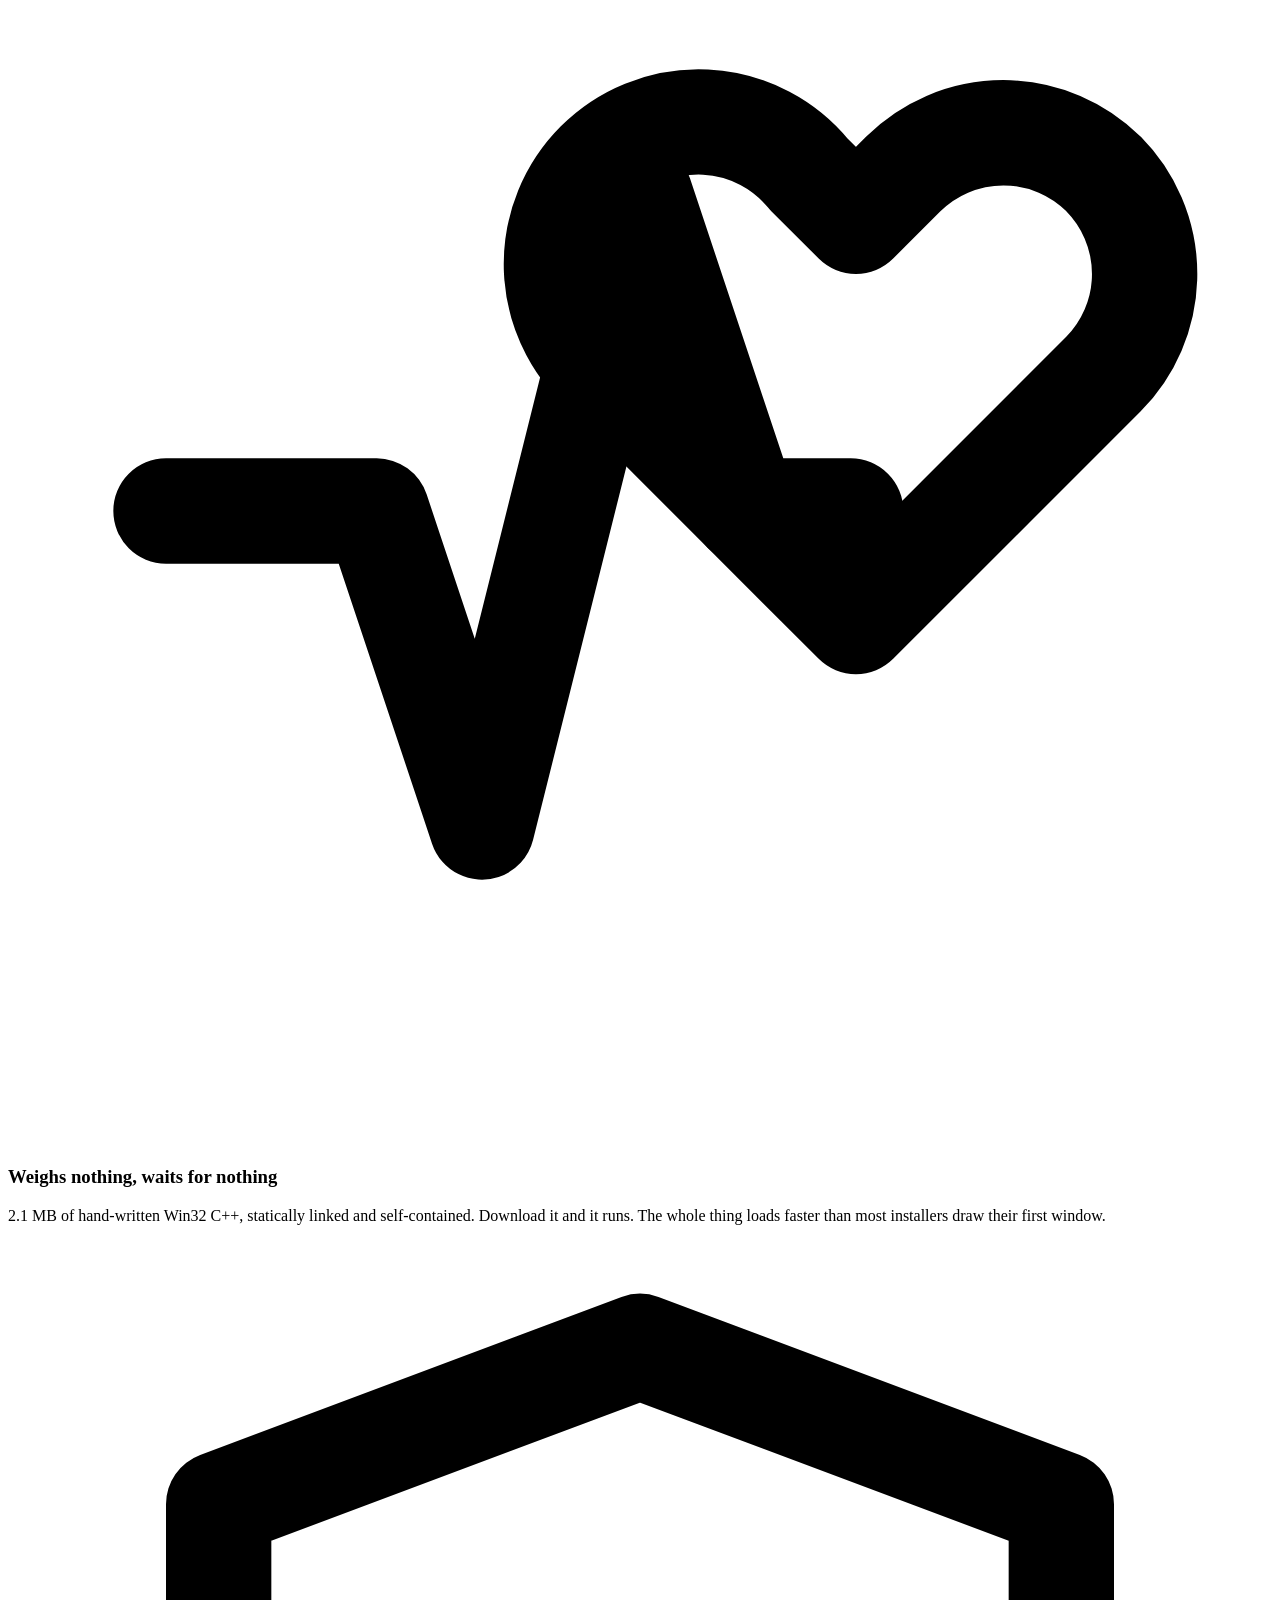
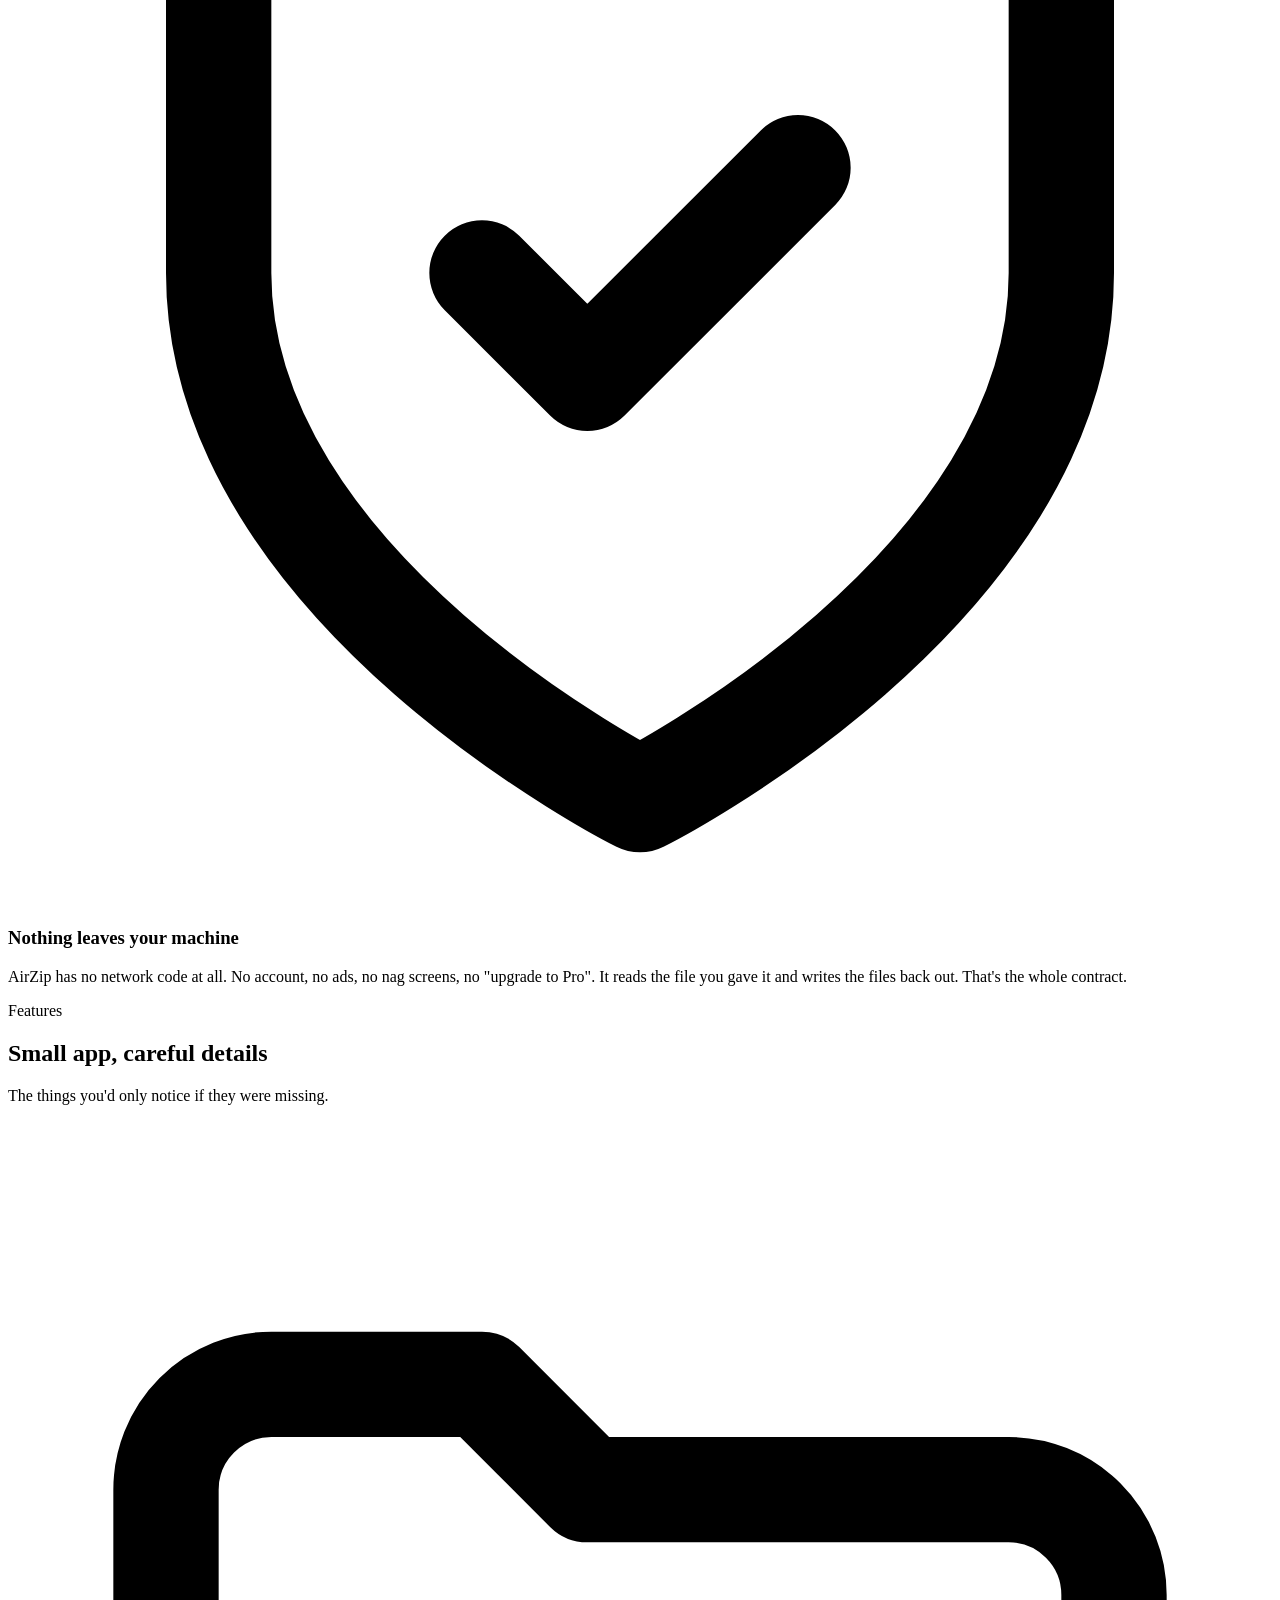
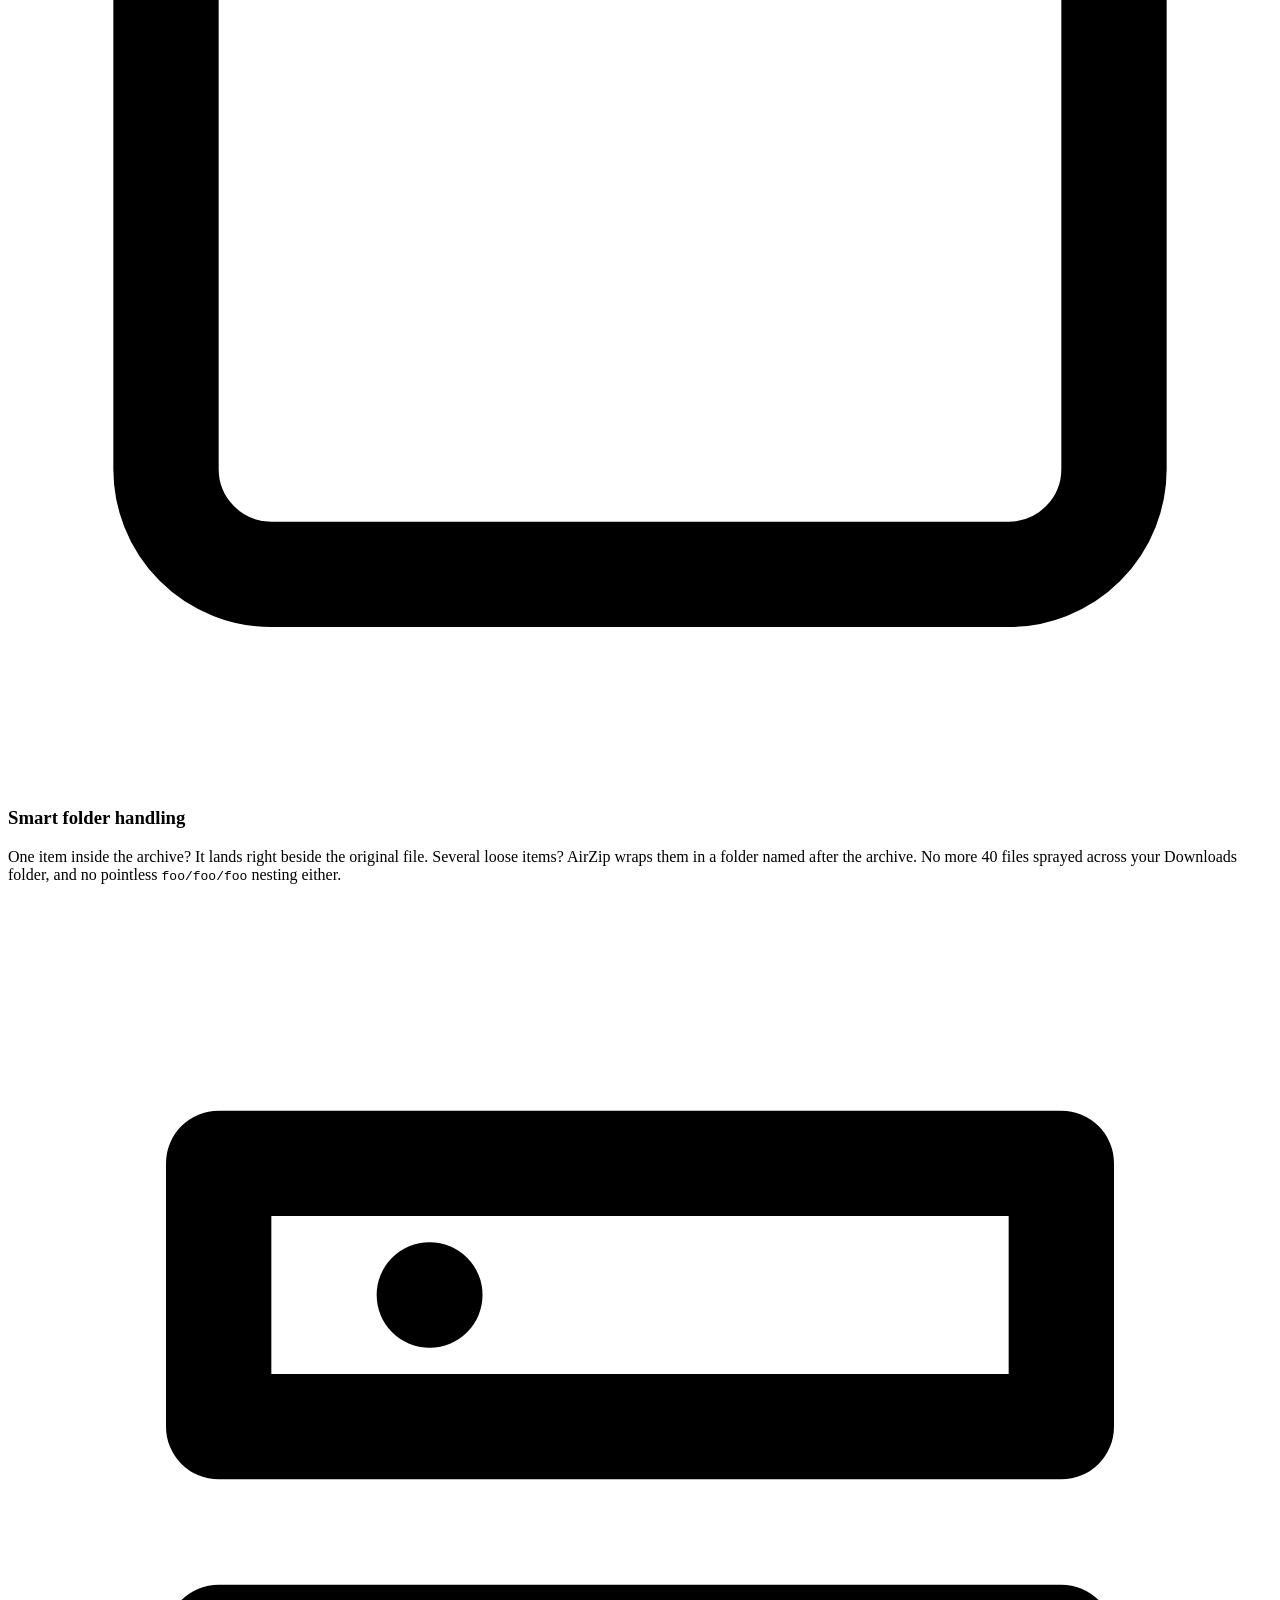
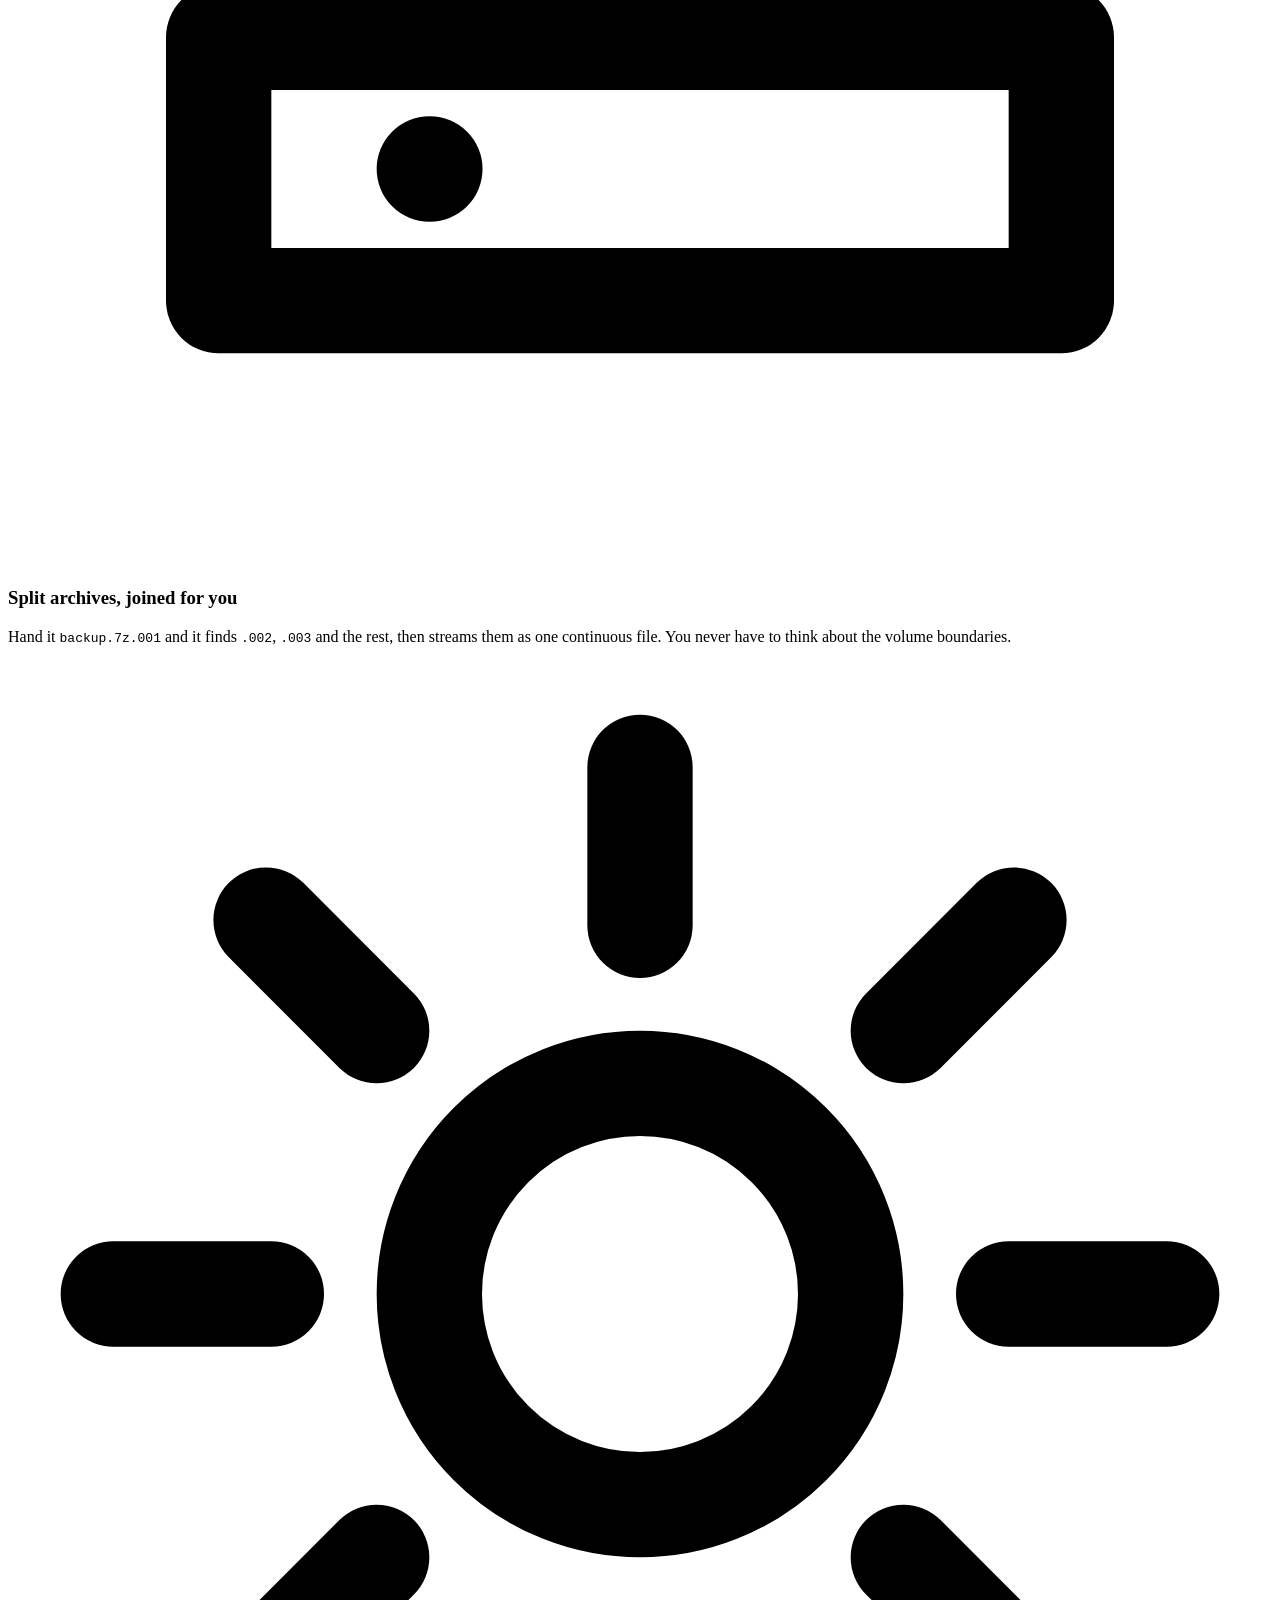
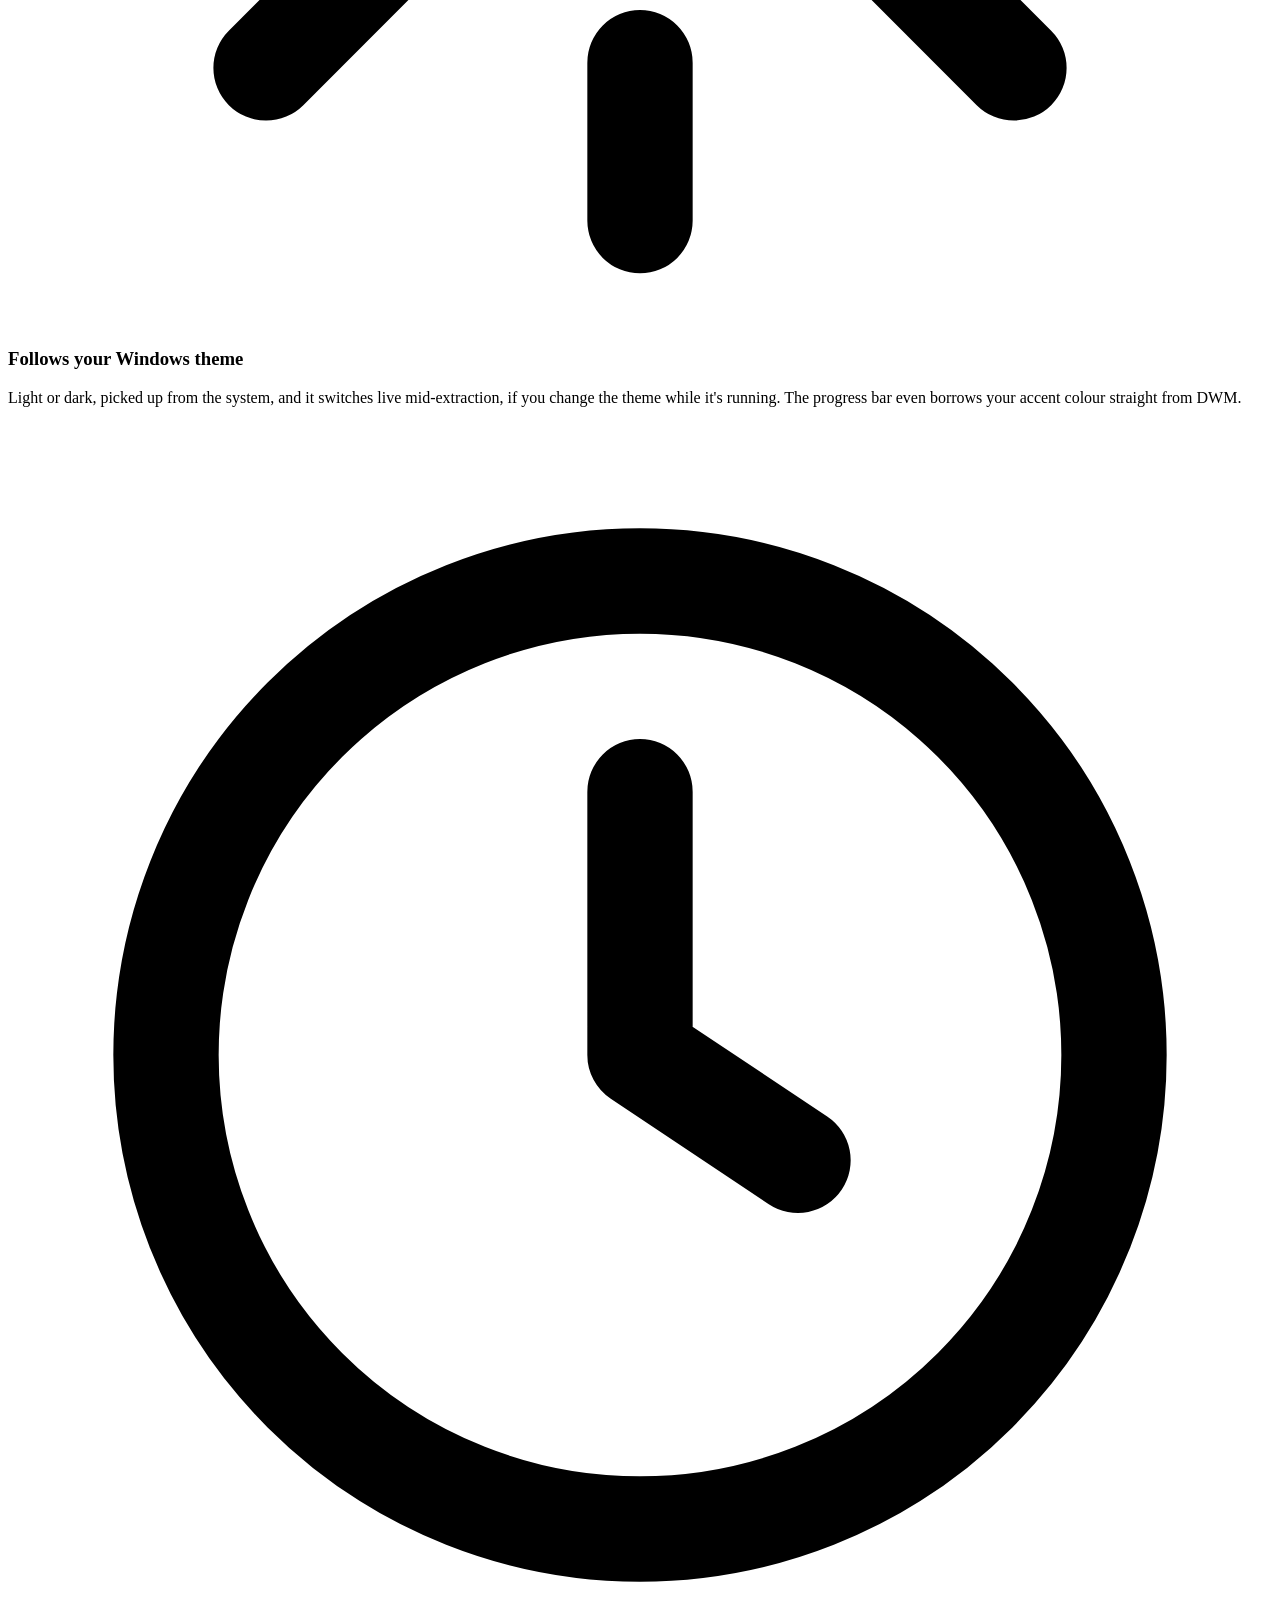
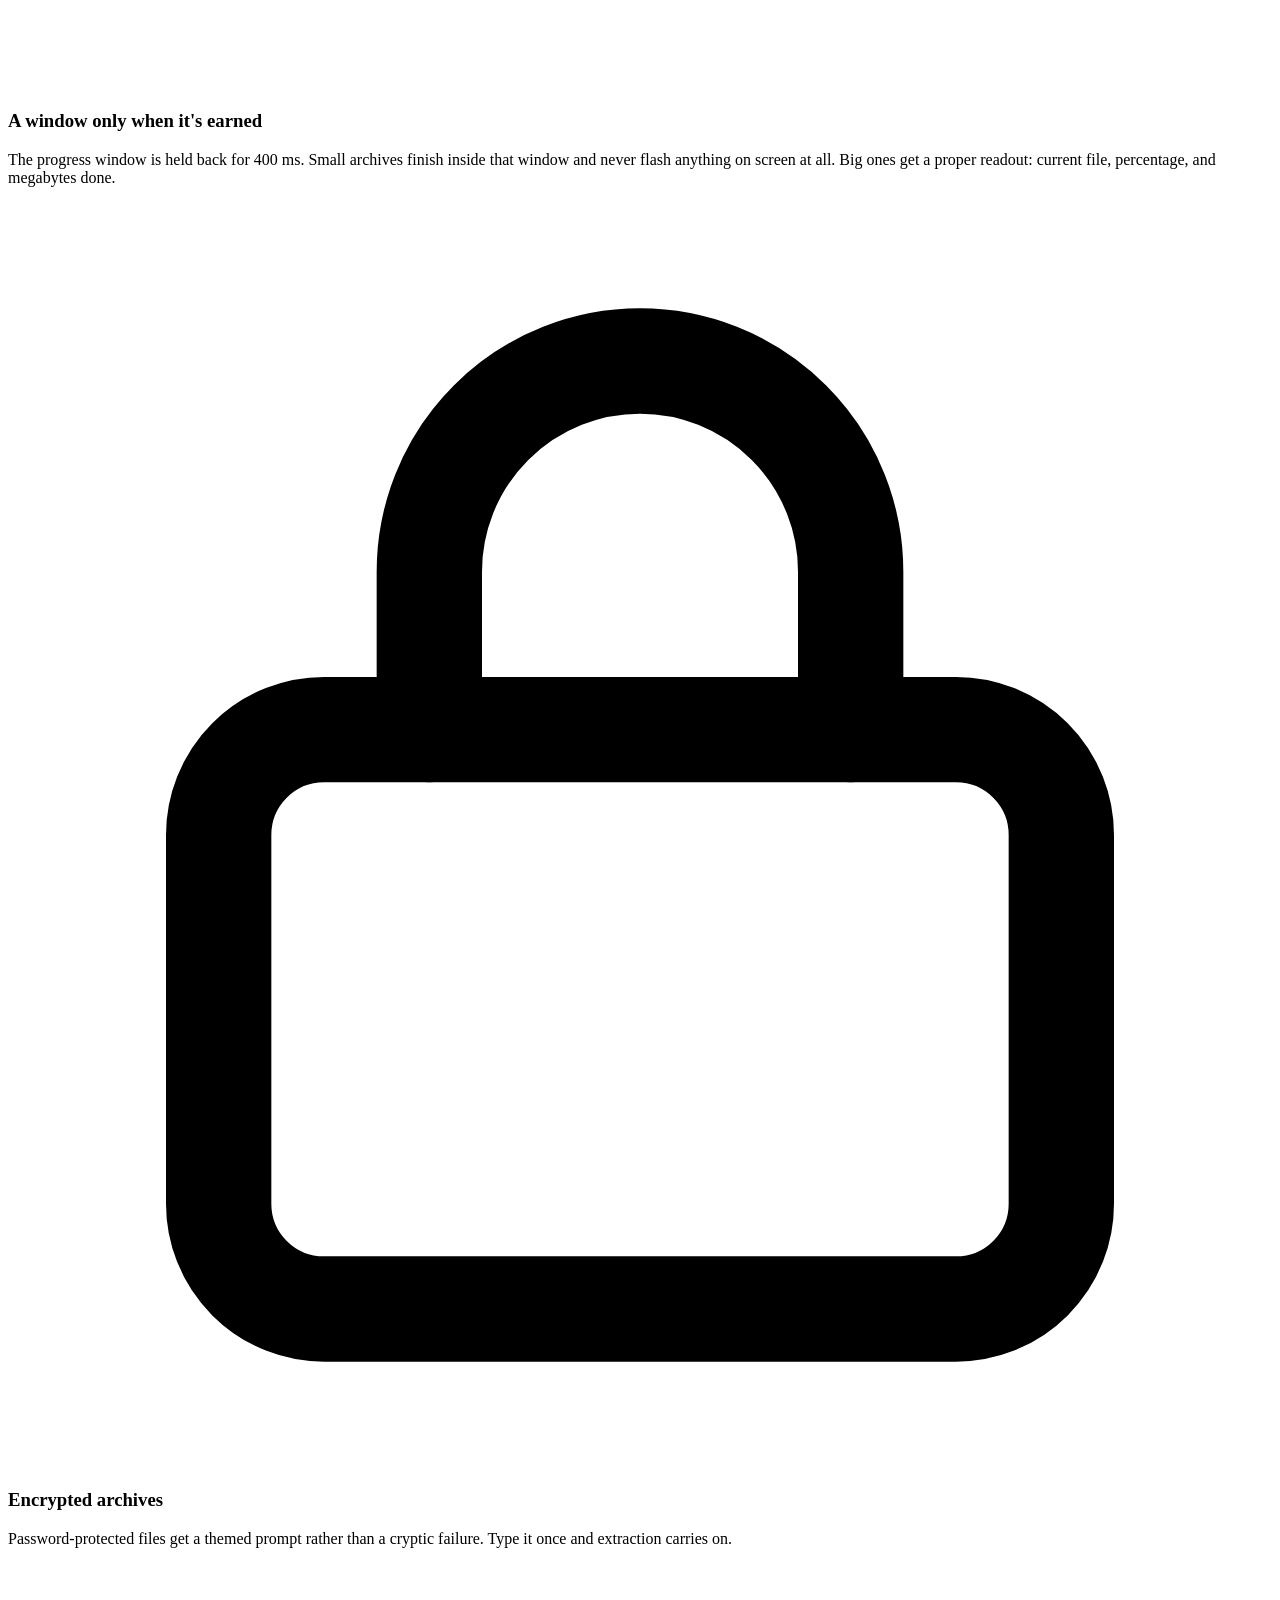
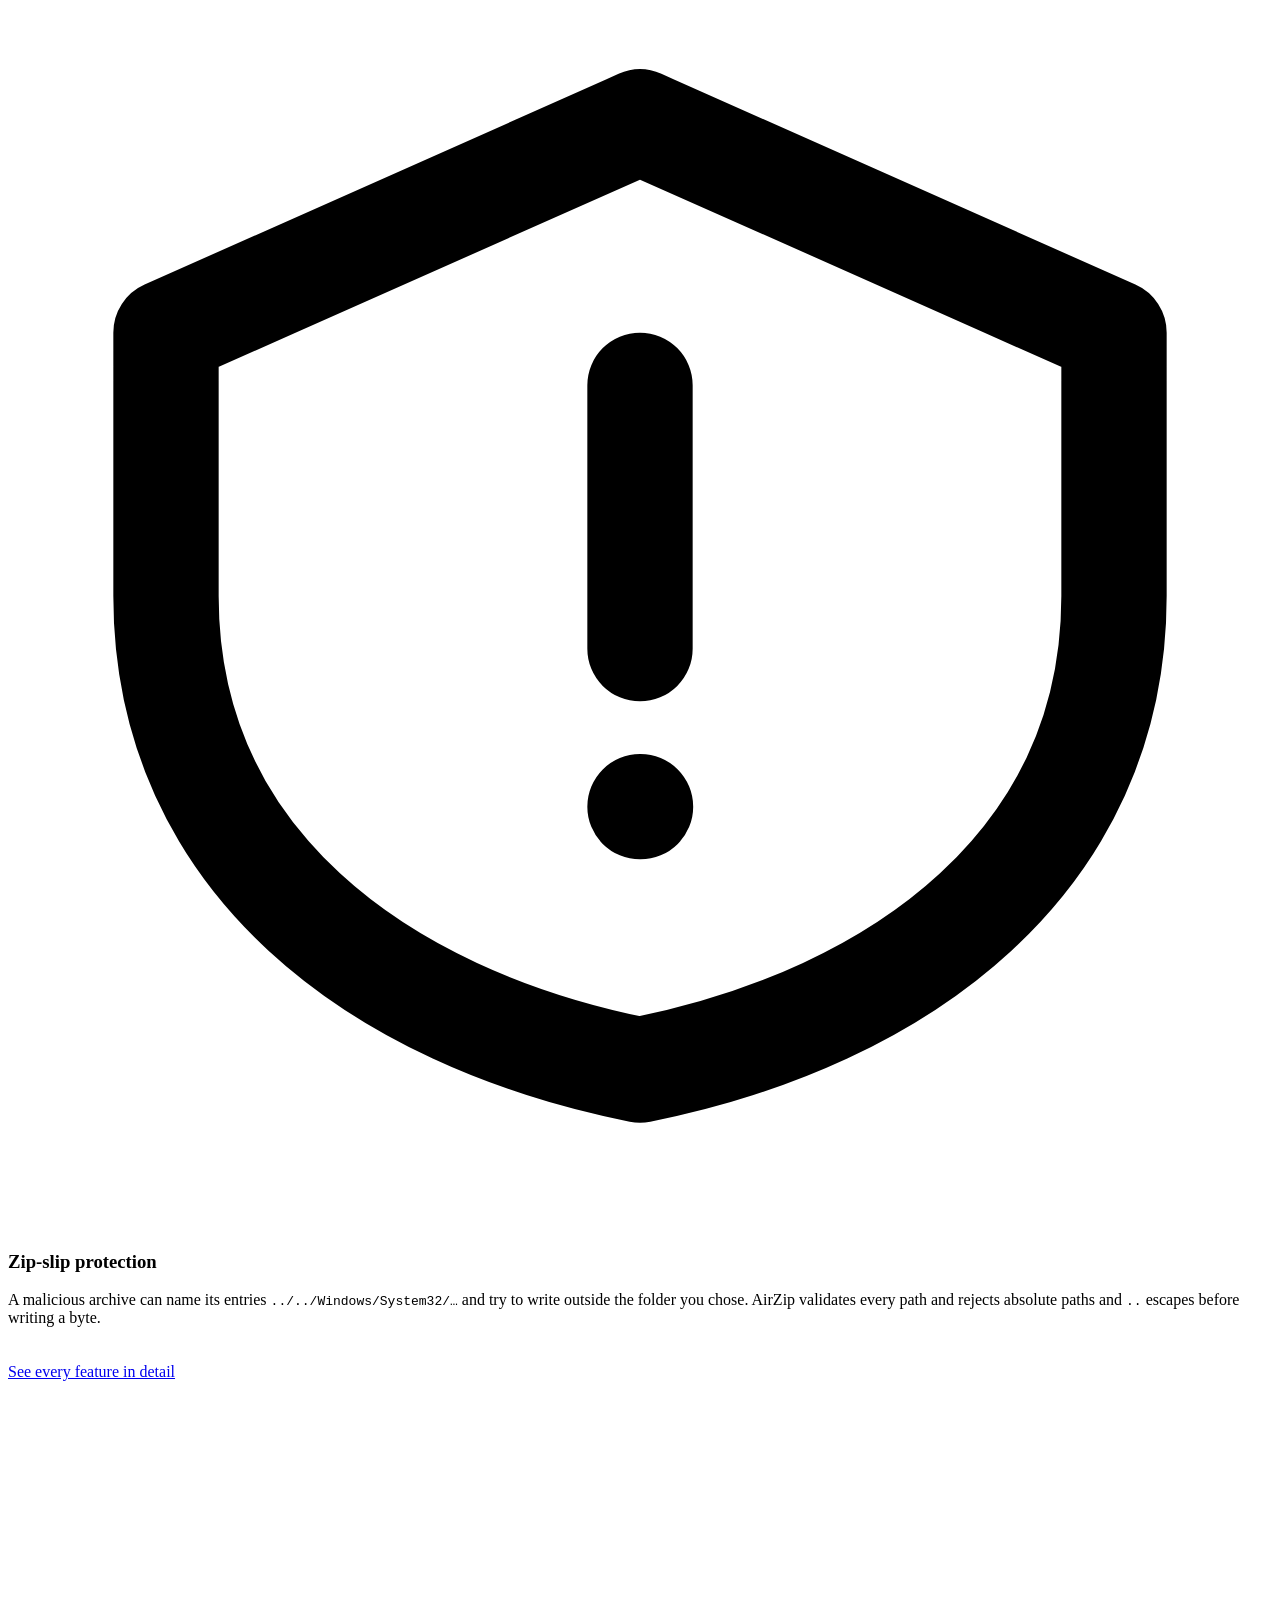
==== commit 09c7a7ed: "chore(website): SEO, a11y and trust refinements - Titles: use em-dash separator on all 3 pages - og:" ====
--- a/website/index.html
+++ b/website/index.html
@@ -3,21 +3,21 @@
 <head>
 <meta charset="utf-8">
 <meta name="viewport" content="width=device-width, initial-scale=1">
-<title>AirZip | Free Archive Extractor for Windows</title>
+<title>AirZip — Free Archive Extractor for Windows</title>
 <meta name="description" content="Free, open-source archive extractor for Windows. One 2.1 MB app that unzips ZIP, 7z, RAR, TAR and more instantly. No ads, no accounts, no telemetry.">
 <link rel="canonical" href="https://airzip.vercel.app/">
 
 <meta property="og:type" content="website">
 <meta property="og:site_name" content="AirZip">
 <meta property="og:url" content="https://airzip.vercel.app/">
-<meta property="og:title" content="AirZip | Free Archive Extractor for Windows">
+<meta property="og:title" content="AirZip — Free Archive Extractor for Windows">
 <meta property="og:description" content="Unzip like a Mac, on Windows. A single 2.1 MB app that extracts ZIP, 7z, RAR, TAR and more, instantly and completely free.">
 <meta property="og:image" content="https://airzip.vercel.app/assets/img/og.png">
 <meta property="og:image:width" content="1200">
 <meta property="og:image:height" content="630">
-<meta property="og:image:alt" content="AirZip | unzip like a Mac, on Windows">
+<meta property="og:image:alt" content="AirZip — Unzip like a Mac. On Windows.">
 <meta name="twitter:card" content="summary_large_image">
-<meta name="twitter:title" content="AirZip | Free Archive Extractor for Windows">
+<meta name="twitter:title" content="AirZip — Free Archive Extractor for Windows">
 <meta name="twitter:description" content="Unzip like a Mac, on Windows. A single 2.1 MB app that extracts ZIP, 7z, RAR, TAR and more, instantly and completely free.">
 <meta name="twitter:image" content="https://airzip.vercel.app/assets/img/og.png">
 
@@ -113,7 +113,9 @@
         </a>
       </div>
 
-      <p class="btn-note" data-anim style="animation-delay:.34s">
+      <p class="hero-trust" data-anim style="animation-delay:.32s">Free &middot; Open Source &middot; No Telemetry &middot; Works Offline &middot; 2.1&nbsp;MB</p>
+
+      <p class="btn-note" data-anim style="animation-delay:.38s">
         <span data-release-meta>Version 1.0.0 | 2.1 MB</span> | Windows 10 1809 or newer | x64
       </p>
     </div>
@@ -146,7 +148,7 @@
   <div class="stats" data-reveal>
     <div class="stat"><b><span data-count="2.1" data-suffix=" MB">2.1 MB</span></b><span>Single executable</span></div>
     <div class="stat"><b><span data-count="12" data-suffix="">12</span></b><span>Archive formats</span></div>
-    <div class="stat"><b><span data-count="0" data-suffix="">0</span></b><span>Runtime dependencies</span></div>
+    <div class="stat"><b><span data-count="0" data-suffix="">0</span></b><span>Runtimes to install</span></div>
     <div class="stat"><b><span data-count="0" data-suffix="">0</span></b><span>Bytes of telemetry</span></div>
   </div>
 </section>
@@ -790,6 +792,22 @@
             "@type": "Answer",
             "text": "Windows 10 version 1809 (October 2018) and newer, including Windows 11, on x64."
           }
+        },
+        {
+          "@type": "Question",
+          "name": "What does AirZip focus on?",
+          "acceptedAnswer": {
+            "@type": "Answer",
+            "text": "Extraction, done exceptionally well. AirZip is a dedicated unpacker: pointing it at an archive and getting the files out is the one job it does, and keeping that scope tight is exactly what keeps it at 2.1 MB and instant to launch. It sits happily alongside whatever else you use, so nothing in your existing workflow has to change."
+          }
+        },
+        {
+          "@type": "Question",
+          "name": "Why is 7z.dll unpacked into my Temp folder?",
+          "acceptedAnswer": {
+            "@type": "Answer",
+            "text": "The 7-Zip engine is embedded inside the executable as a resource so the download stays a single file. On first run it is written to %TEMP%\\AirZip and loaded from there. That is what lets AirZip be one portable exe rather than a folder of files."
+          }
         }
       ]
     }
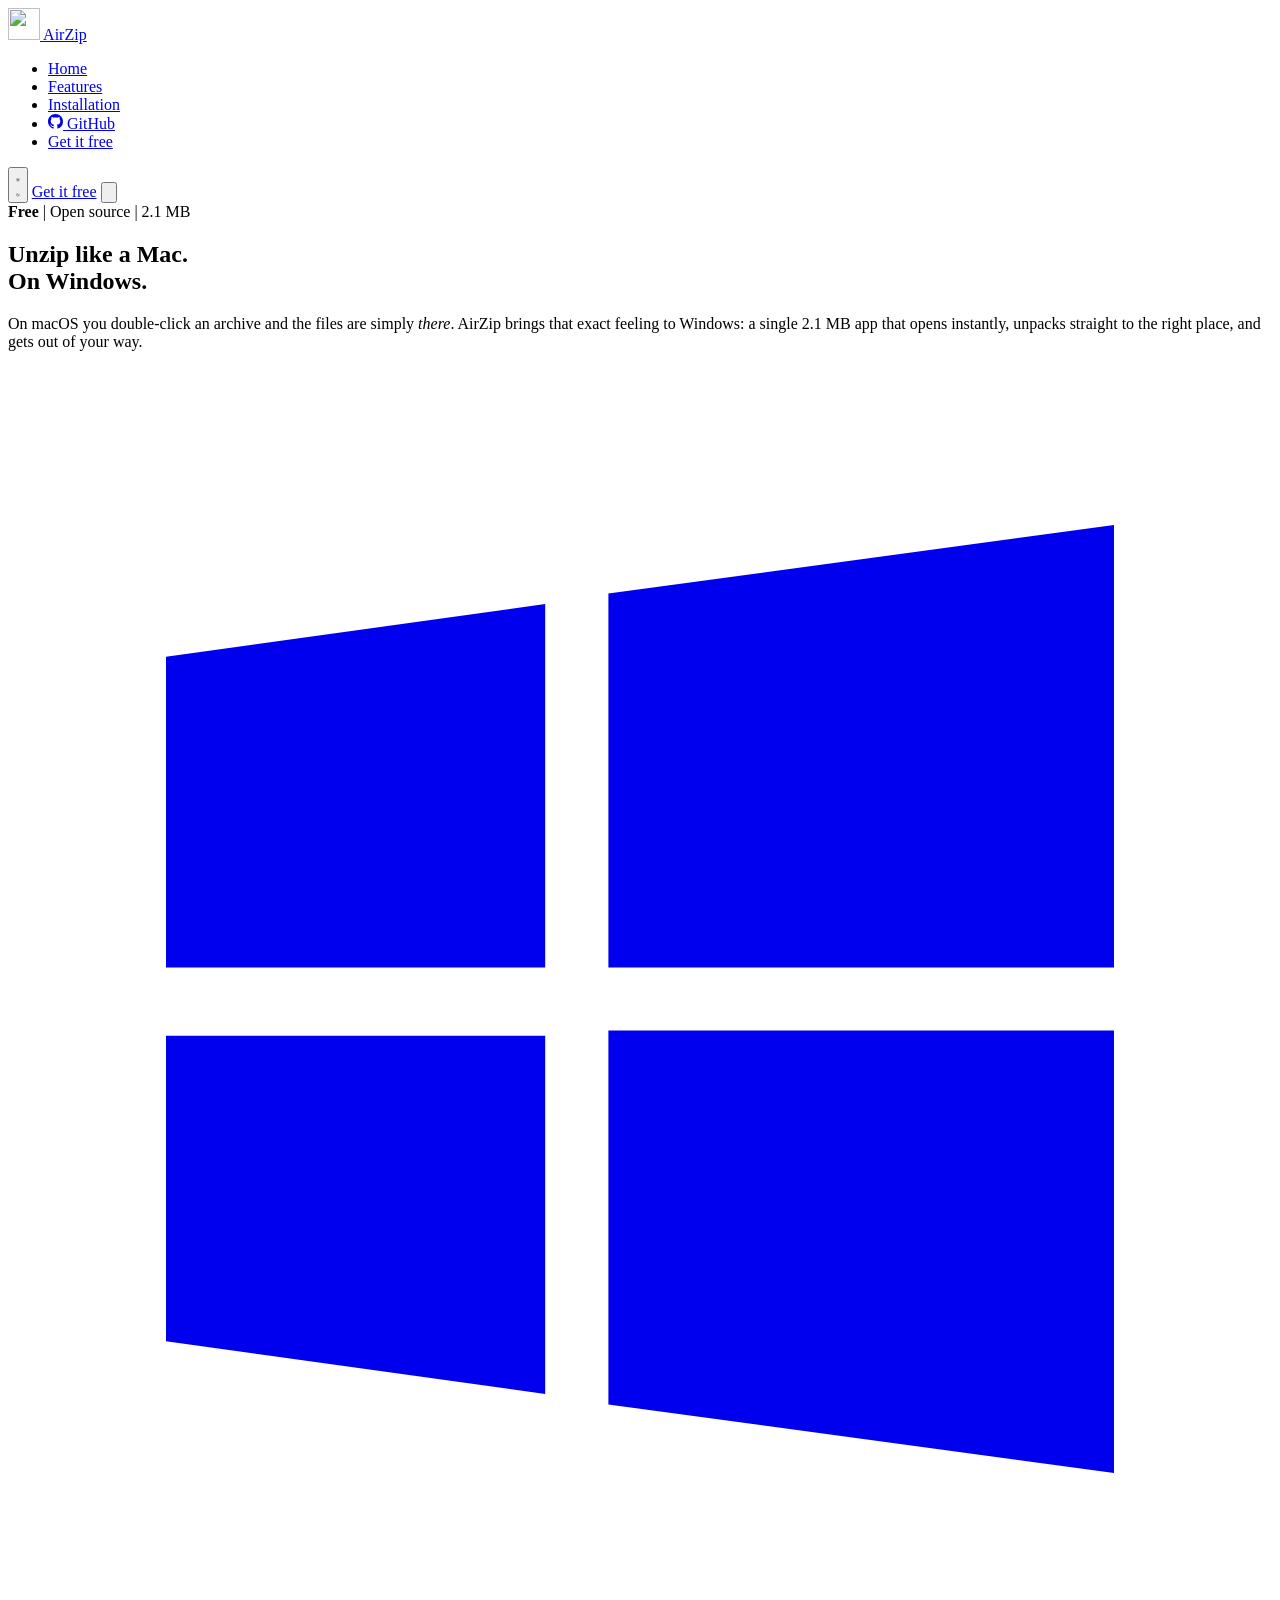
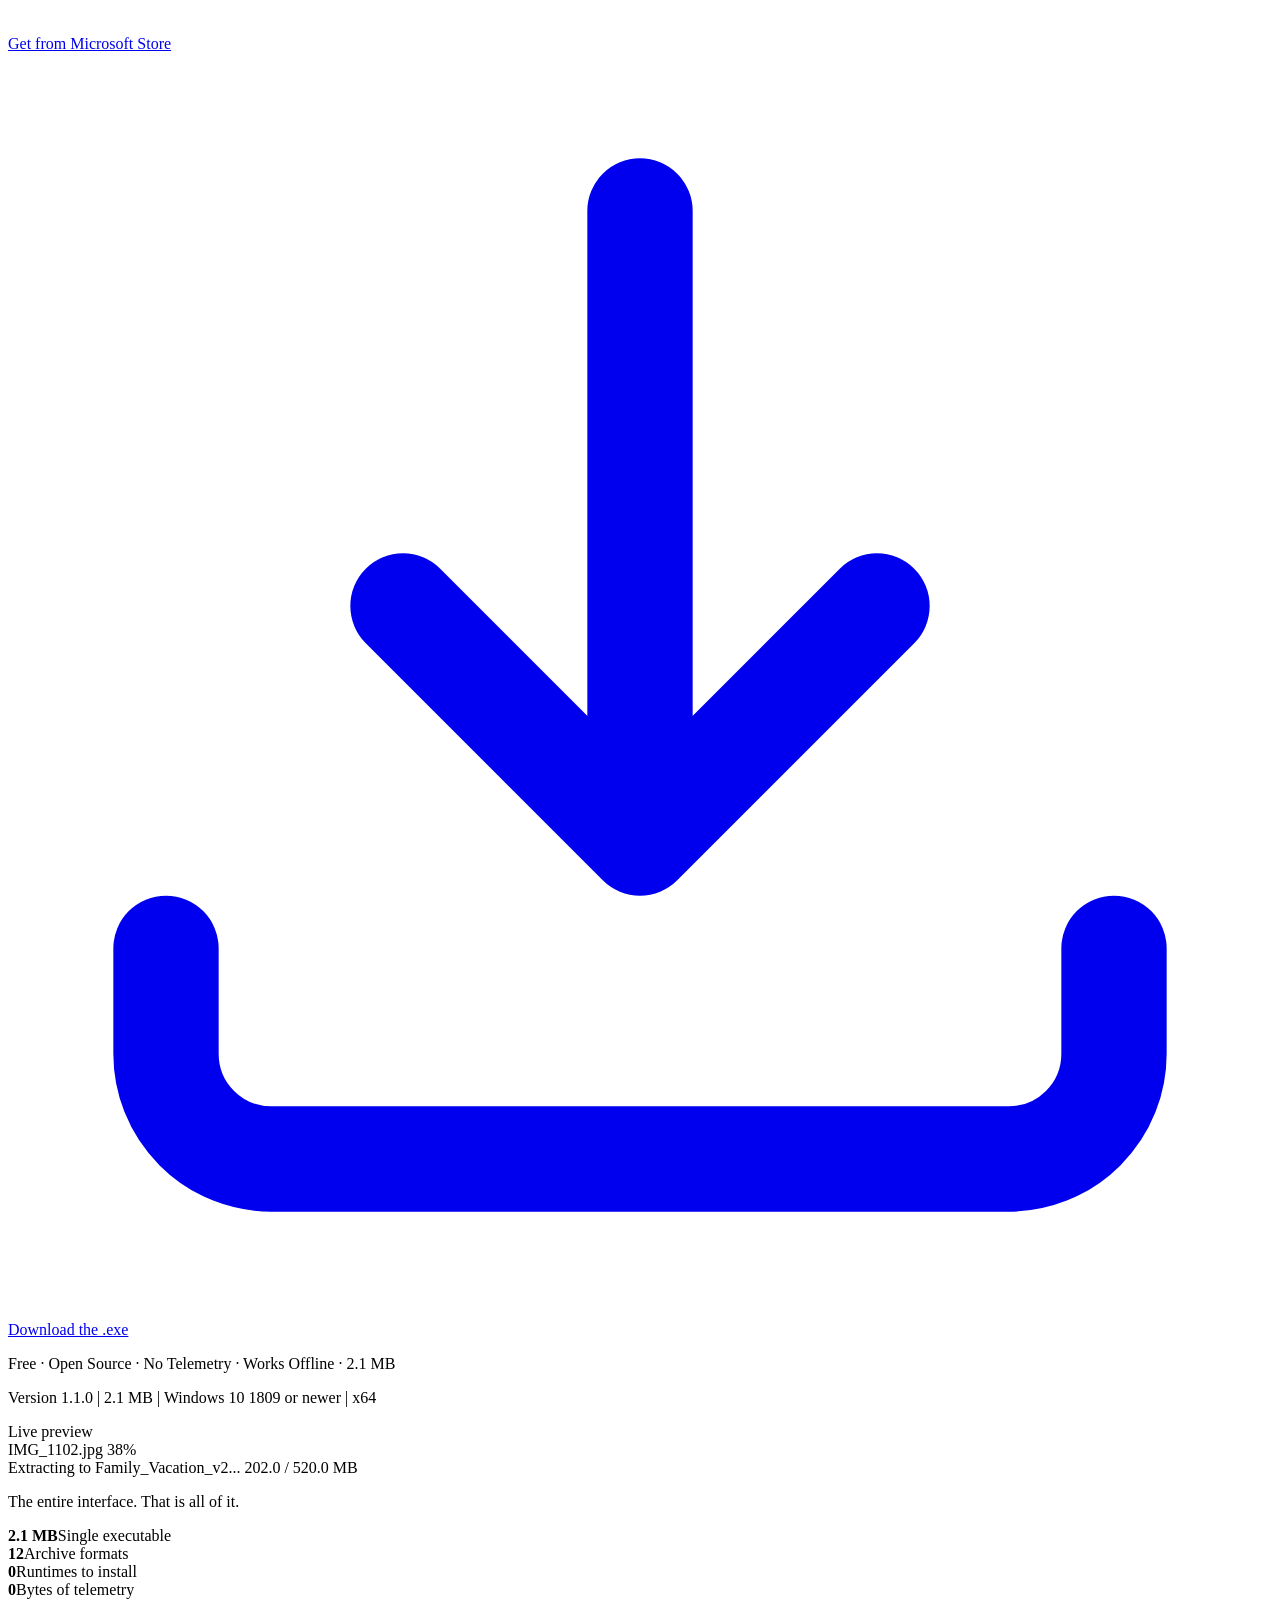
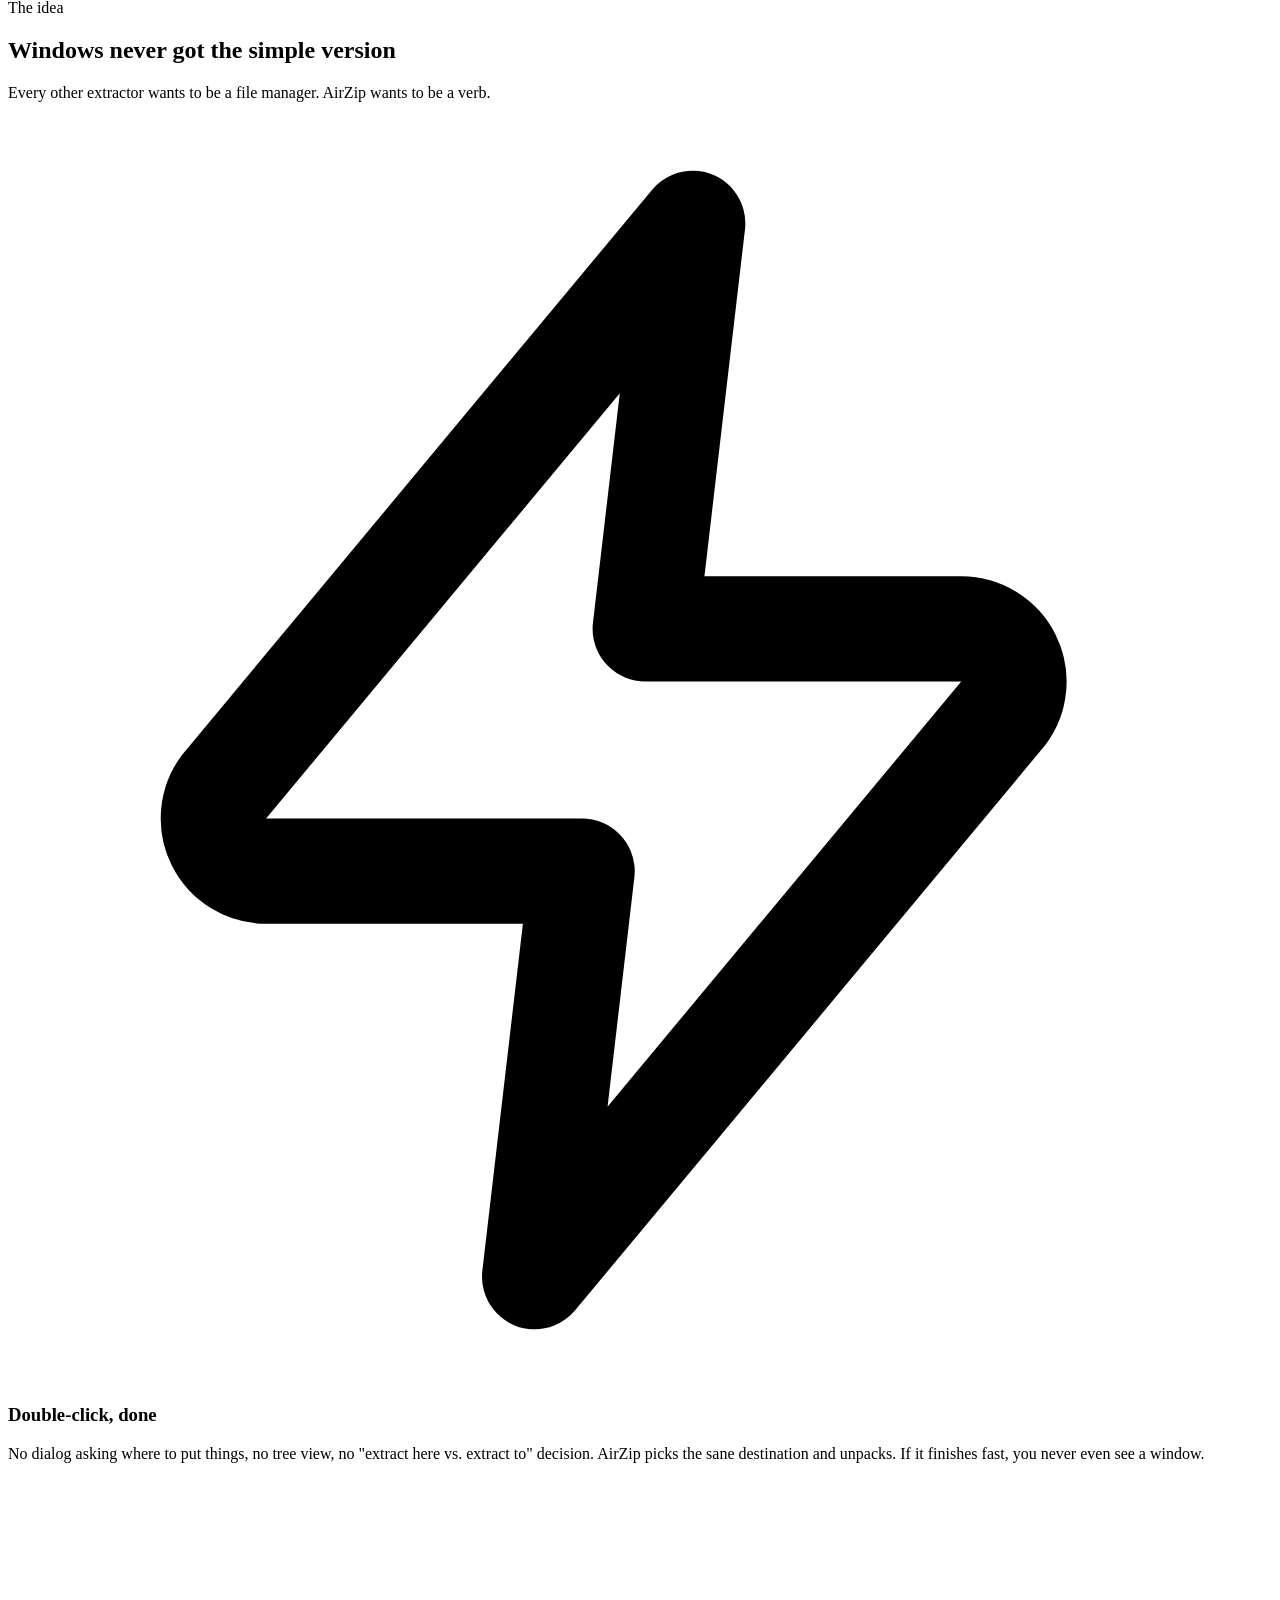
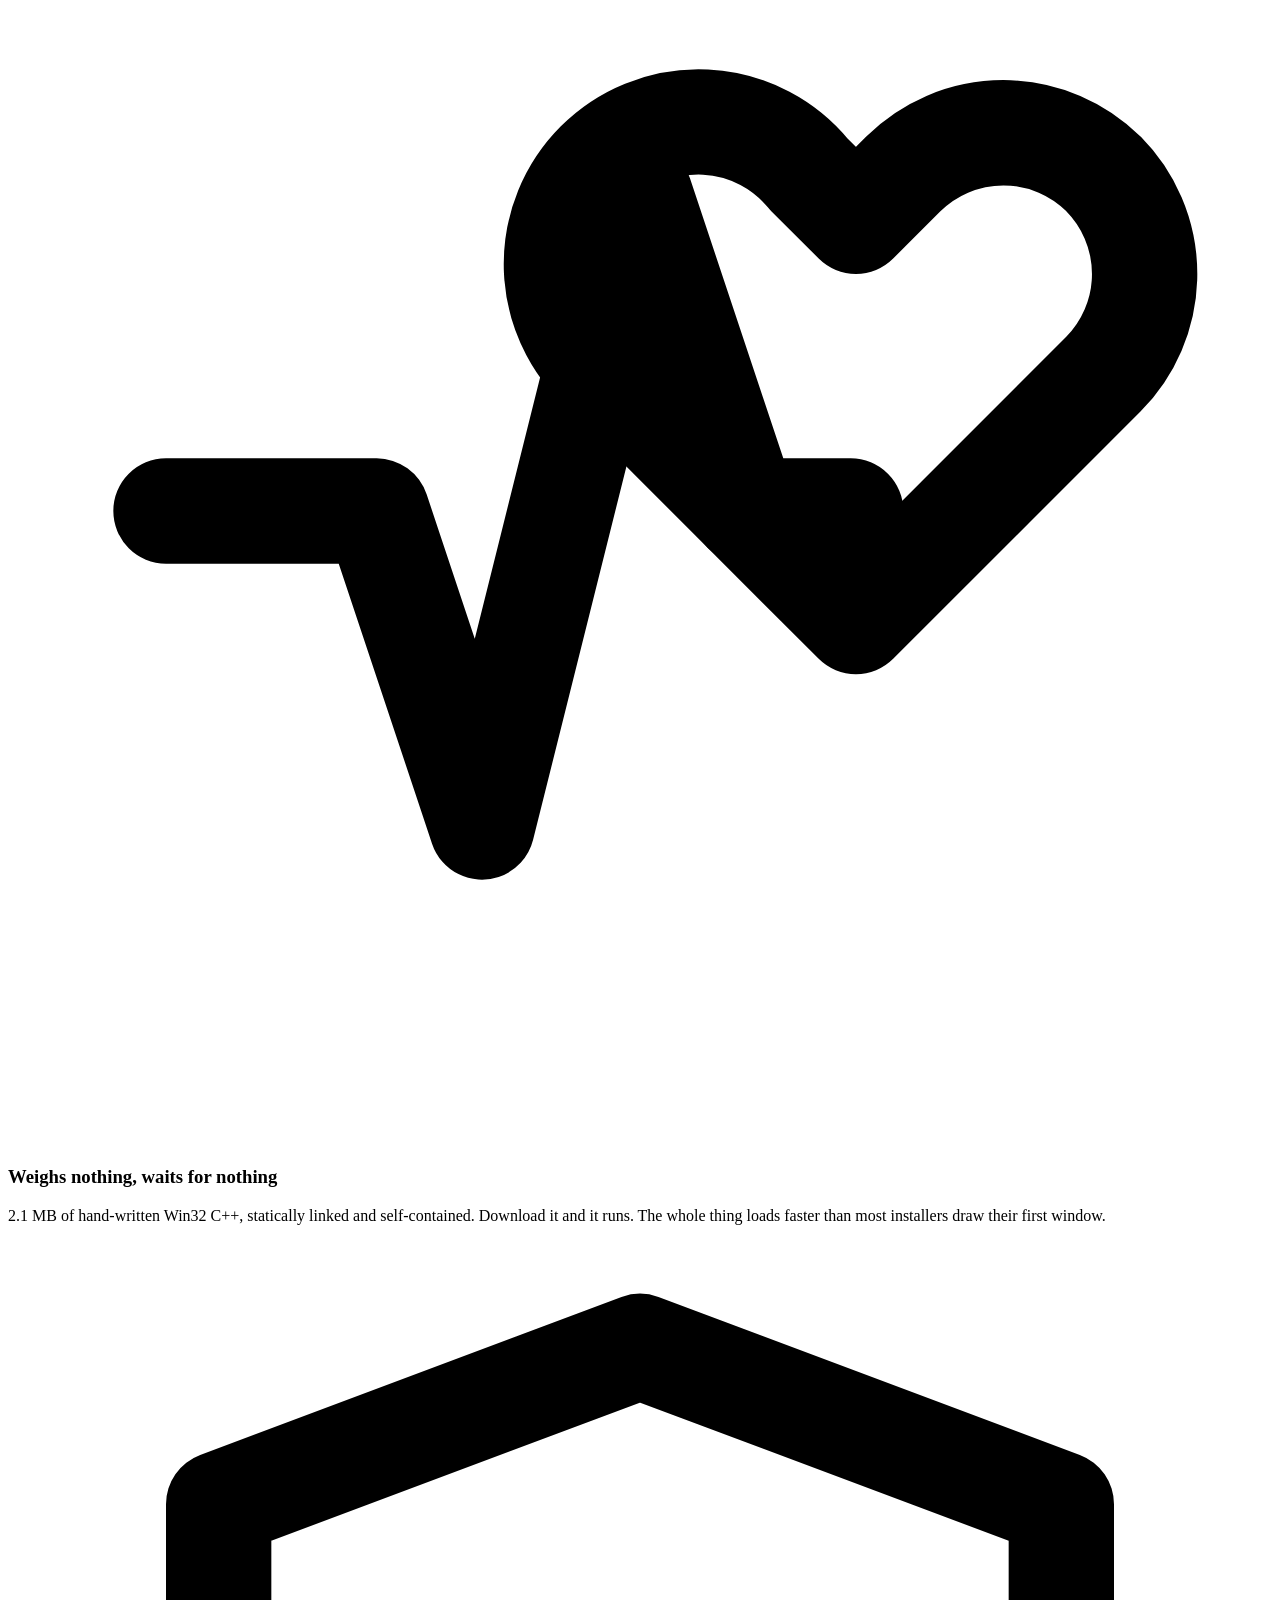
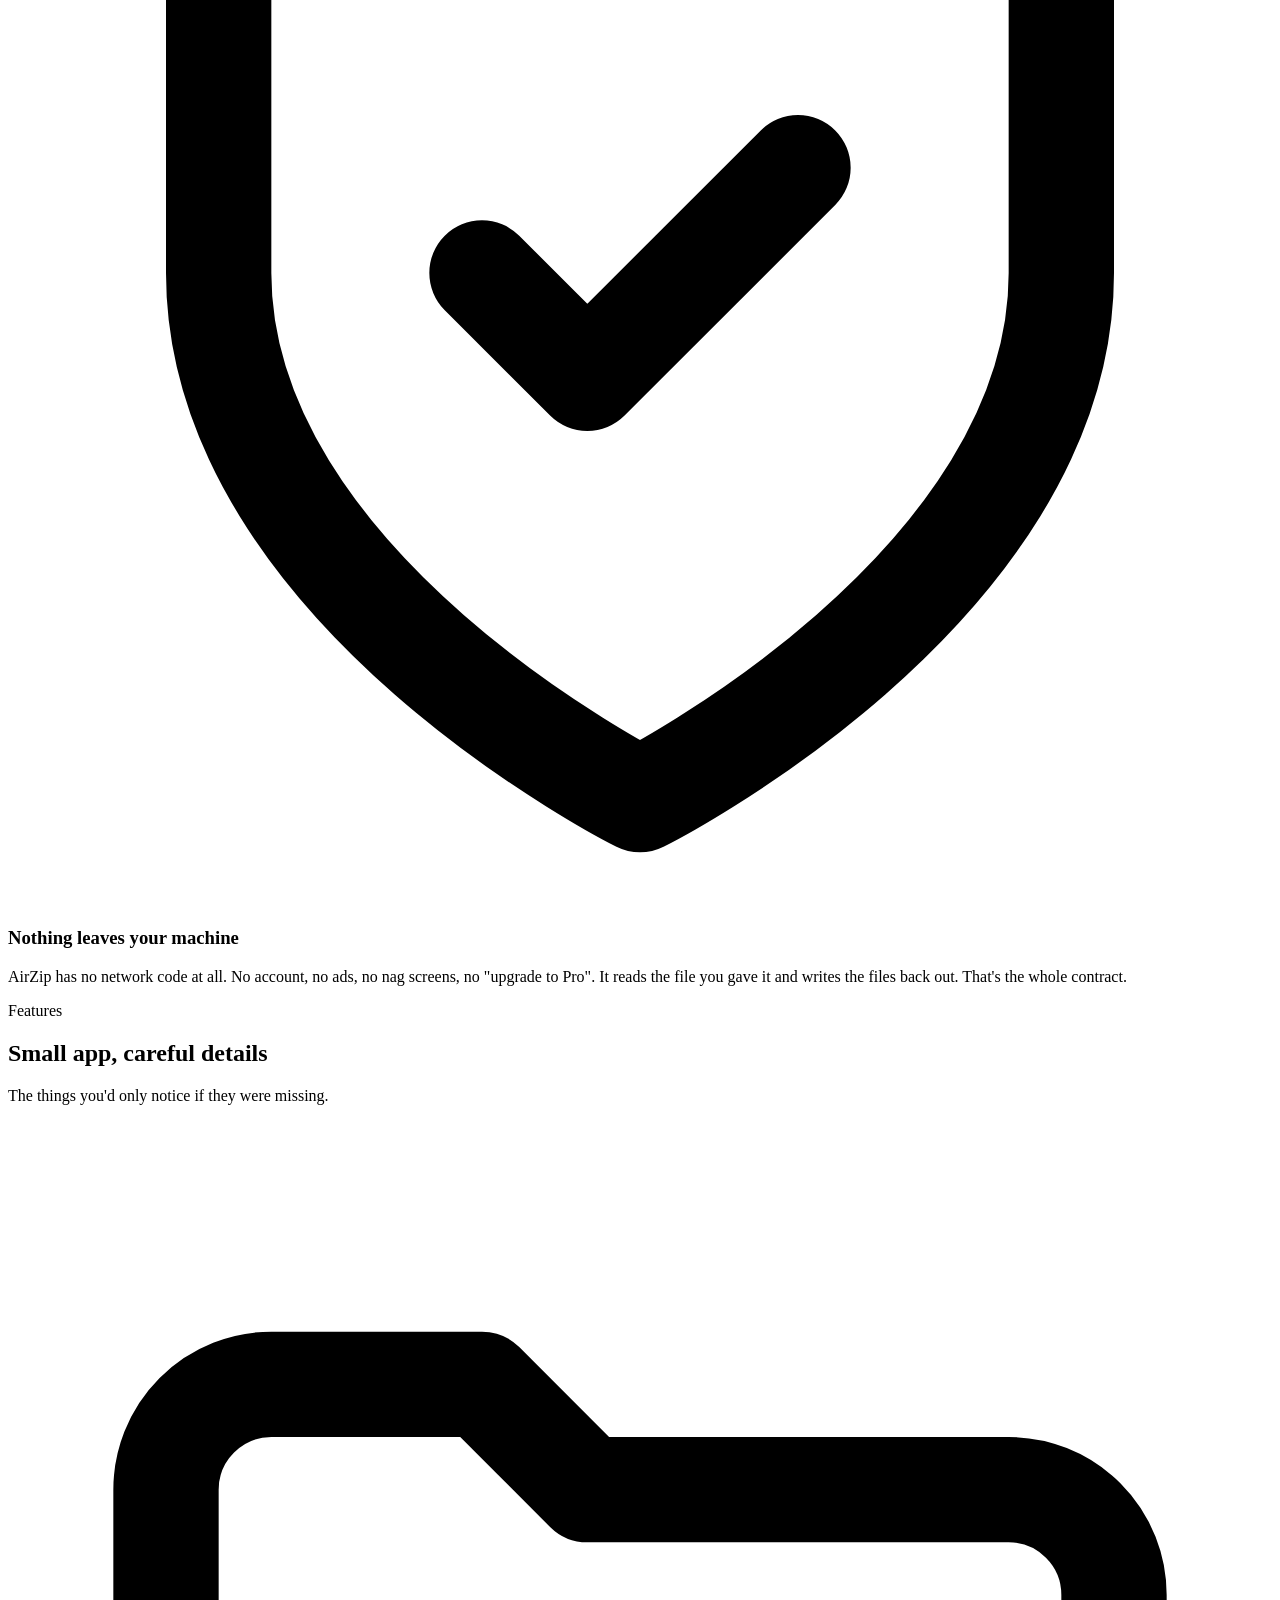
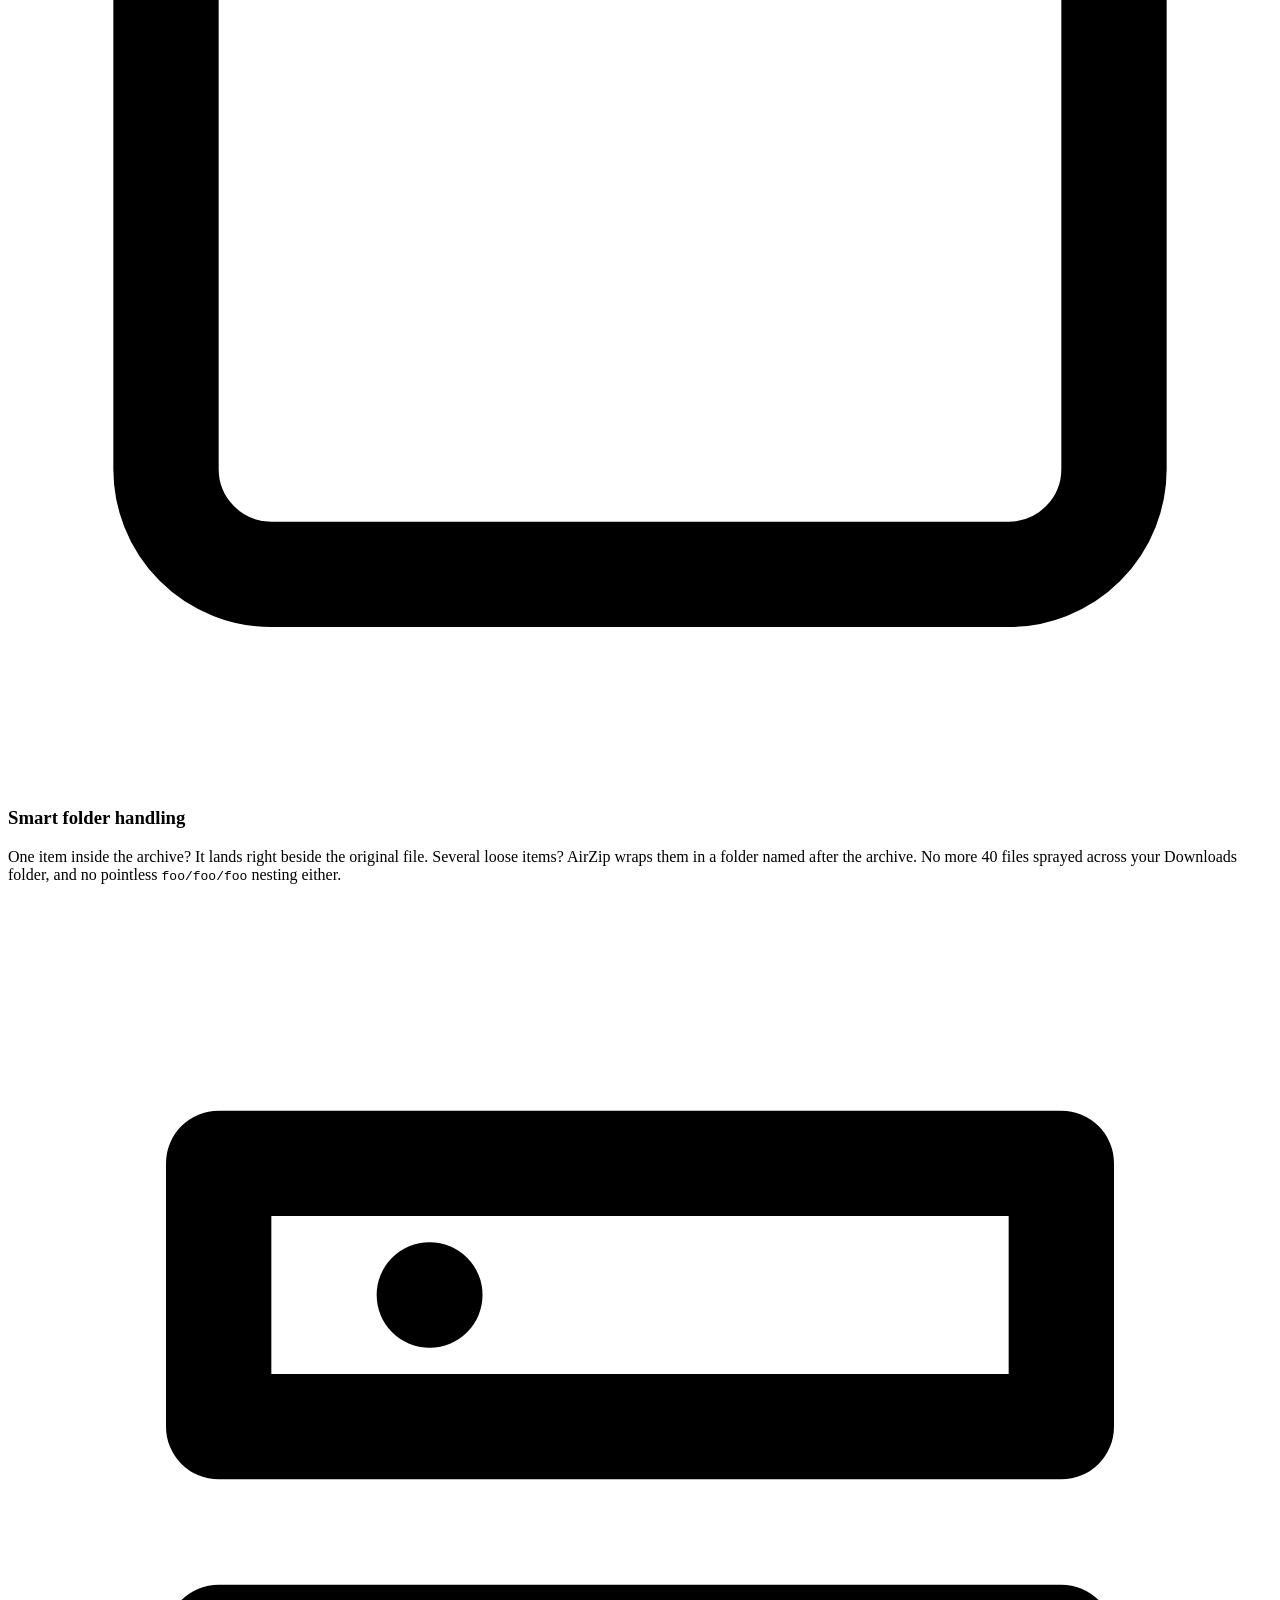
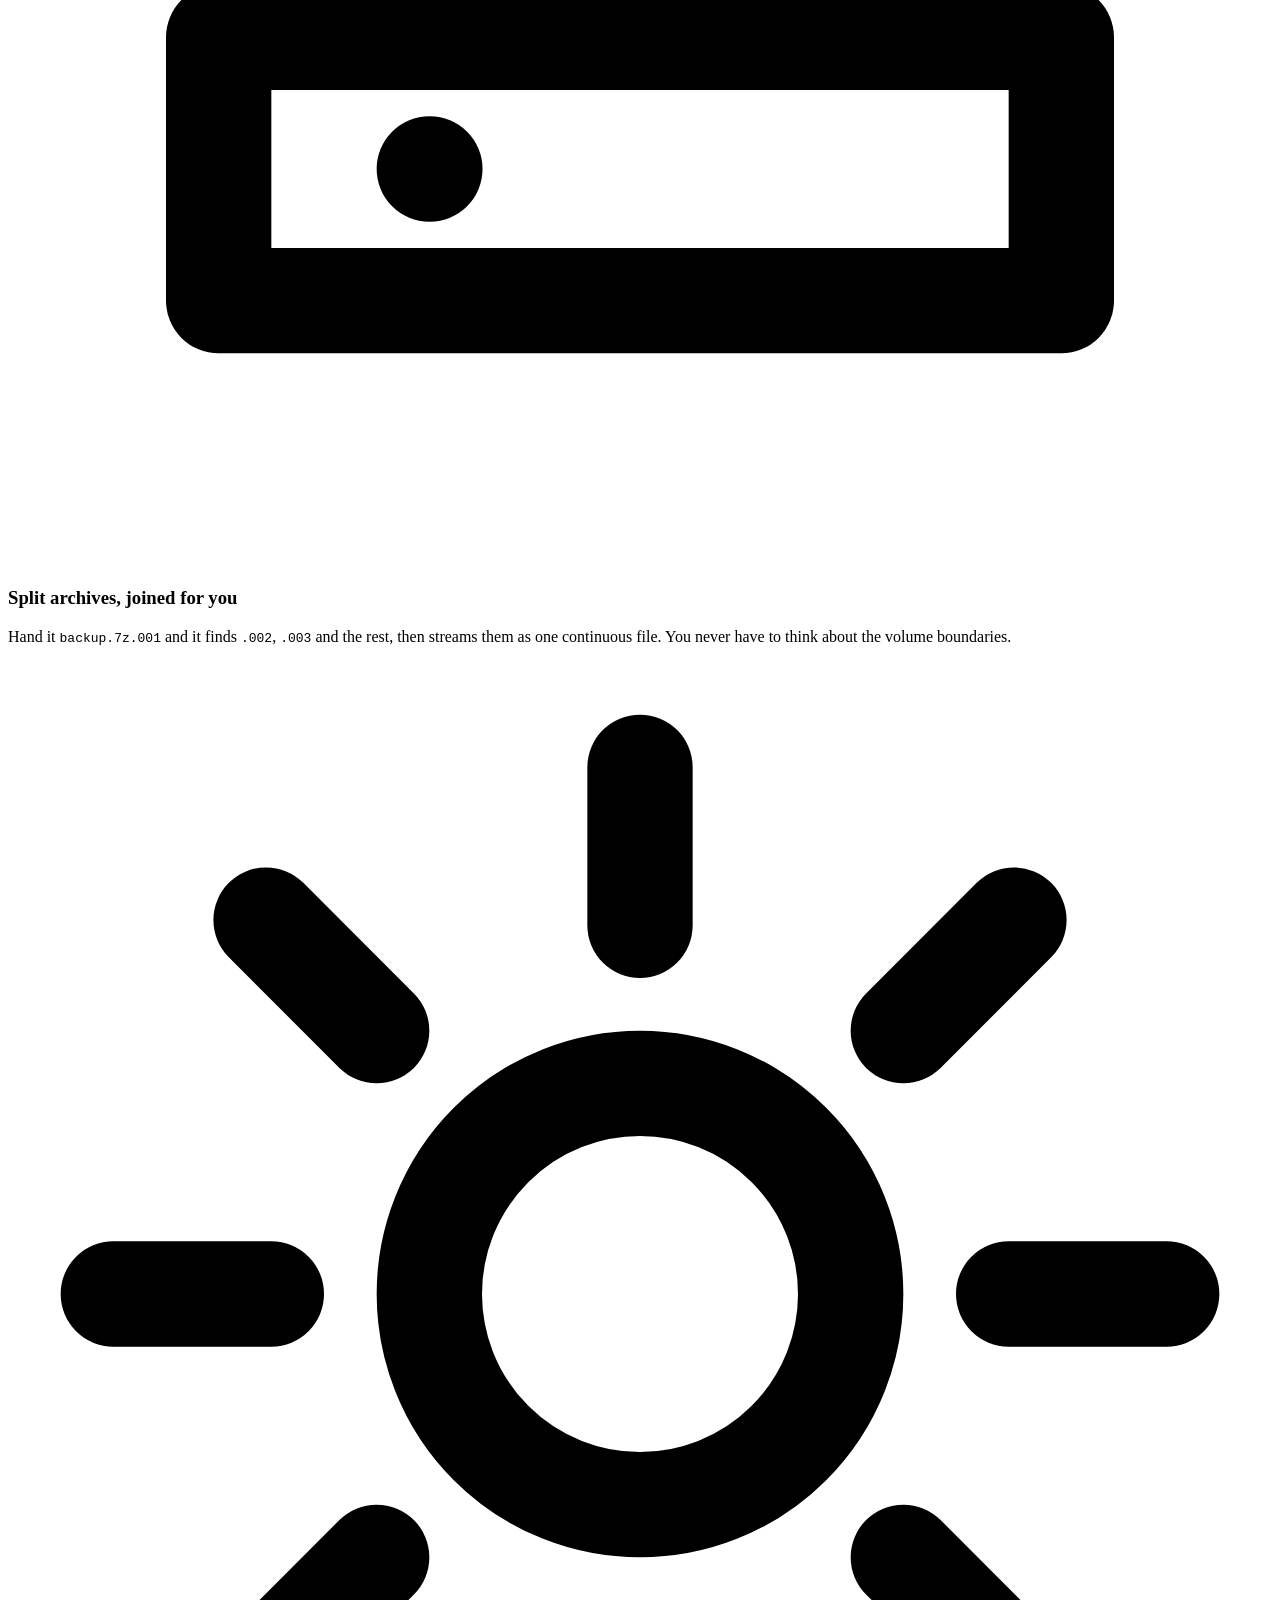
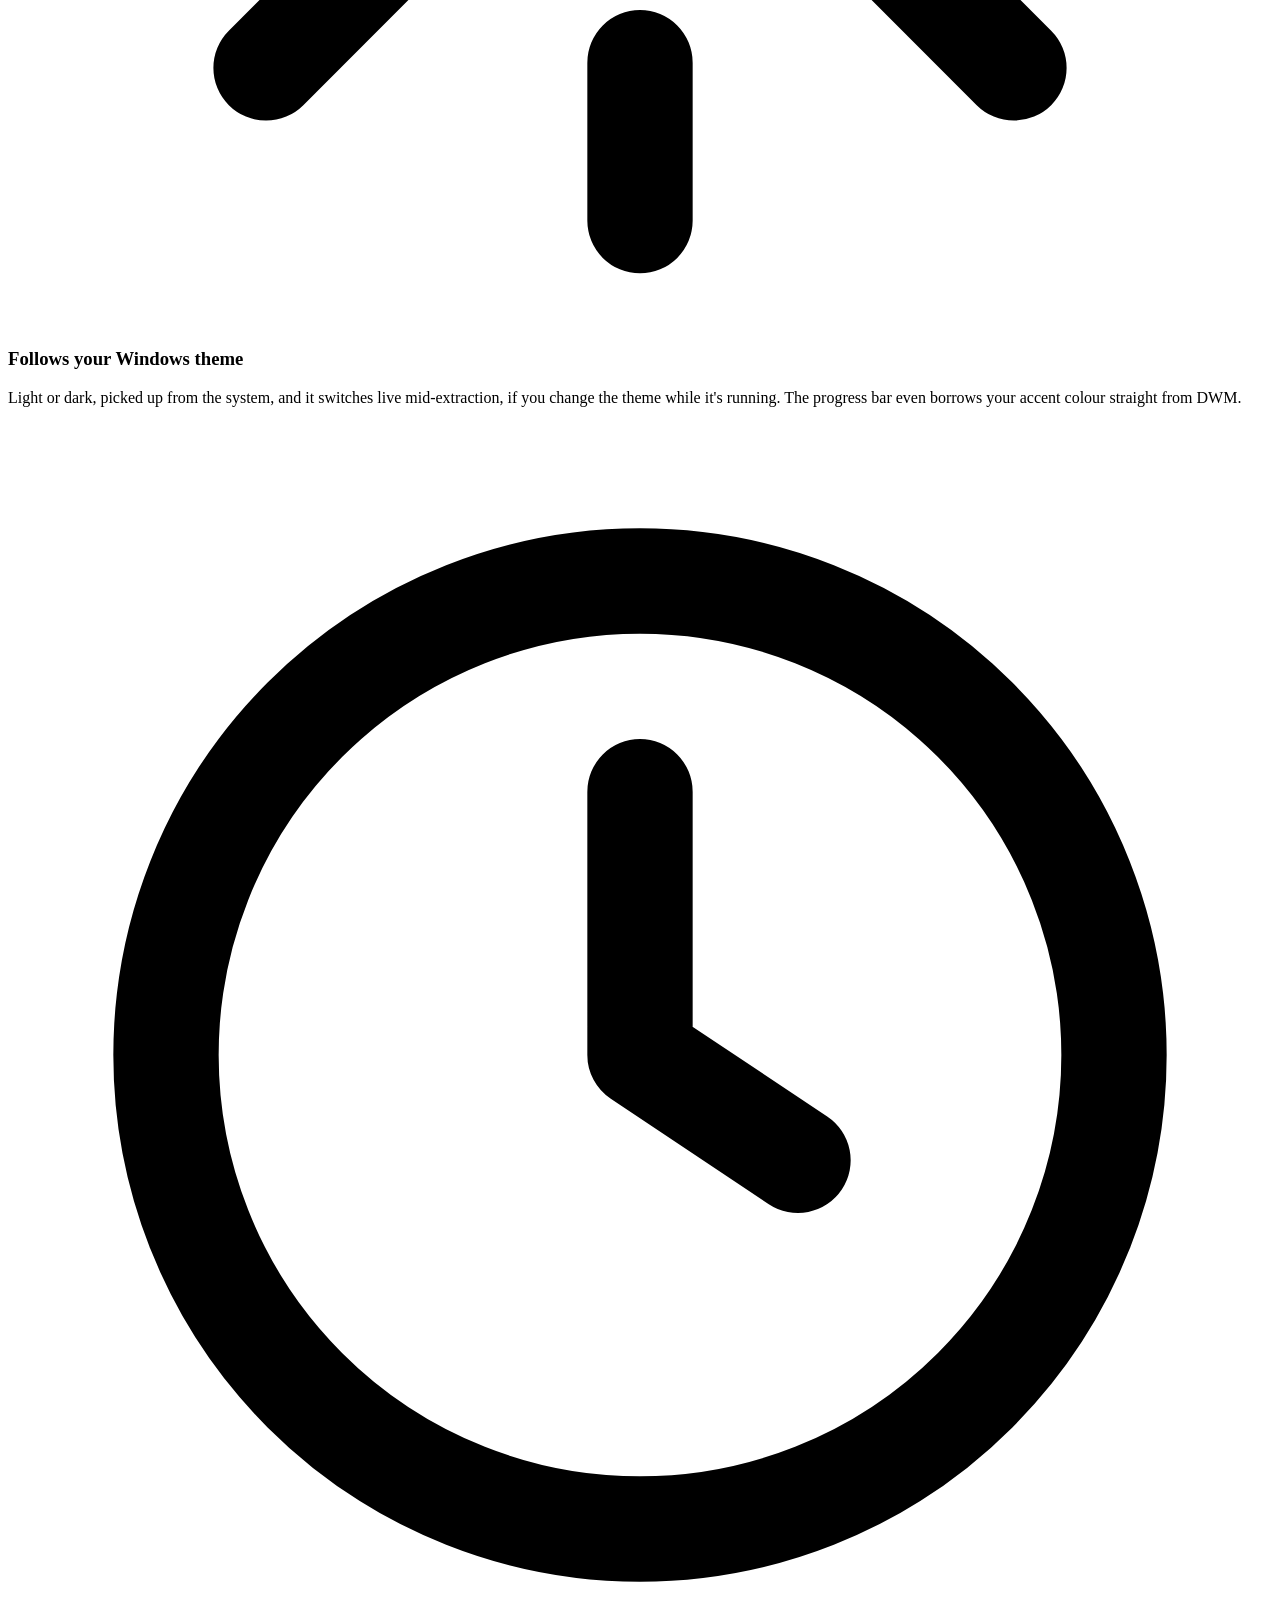
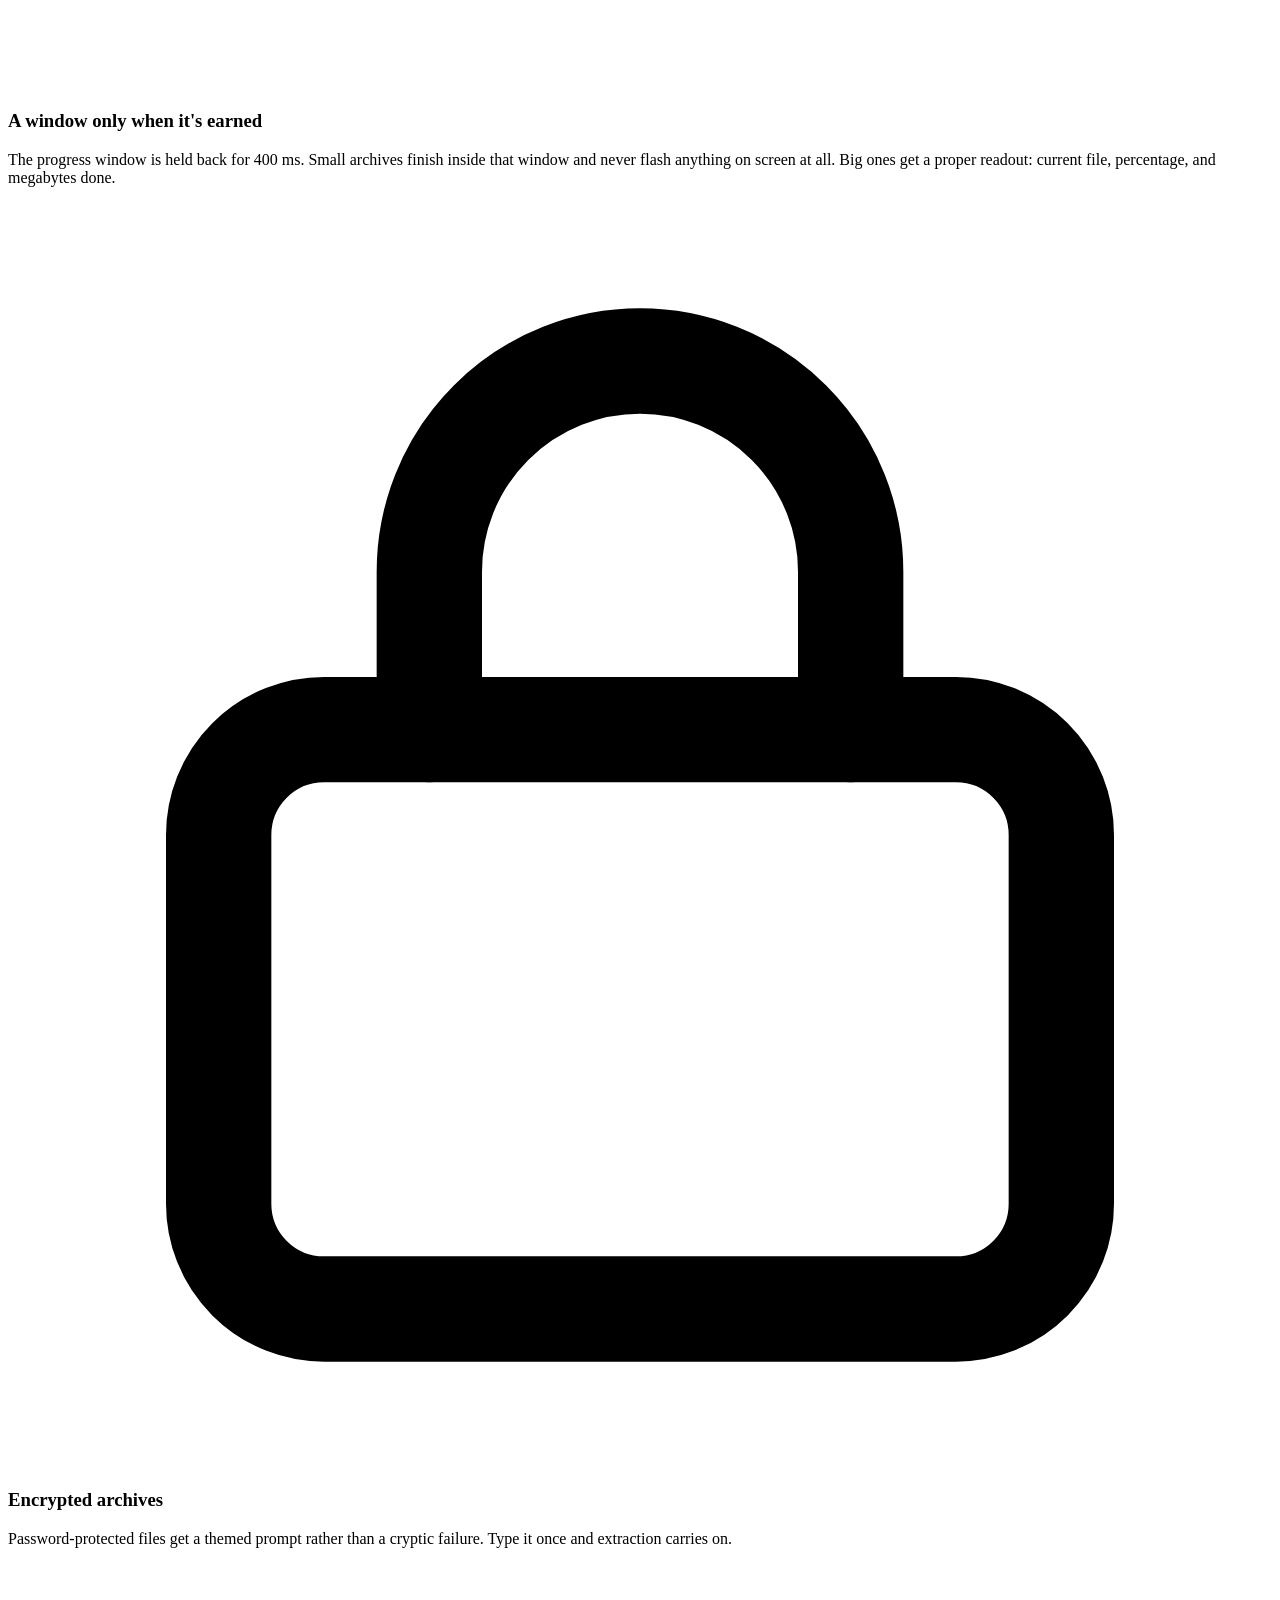
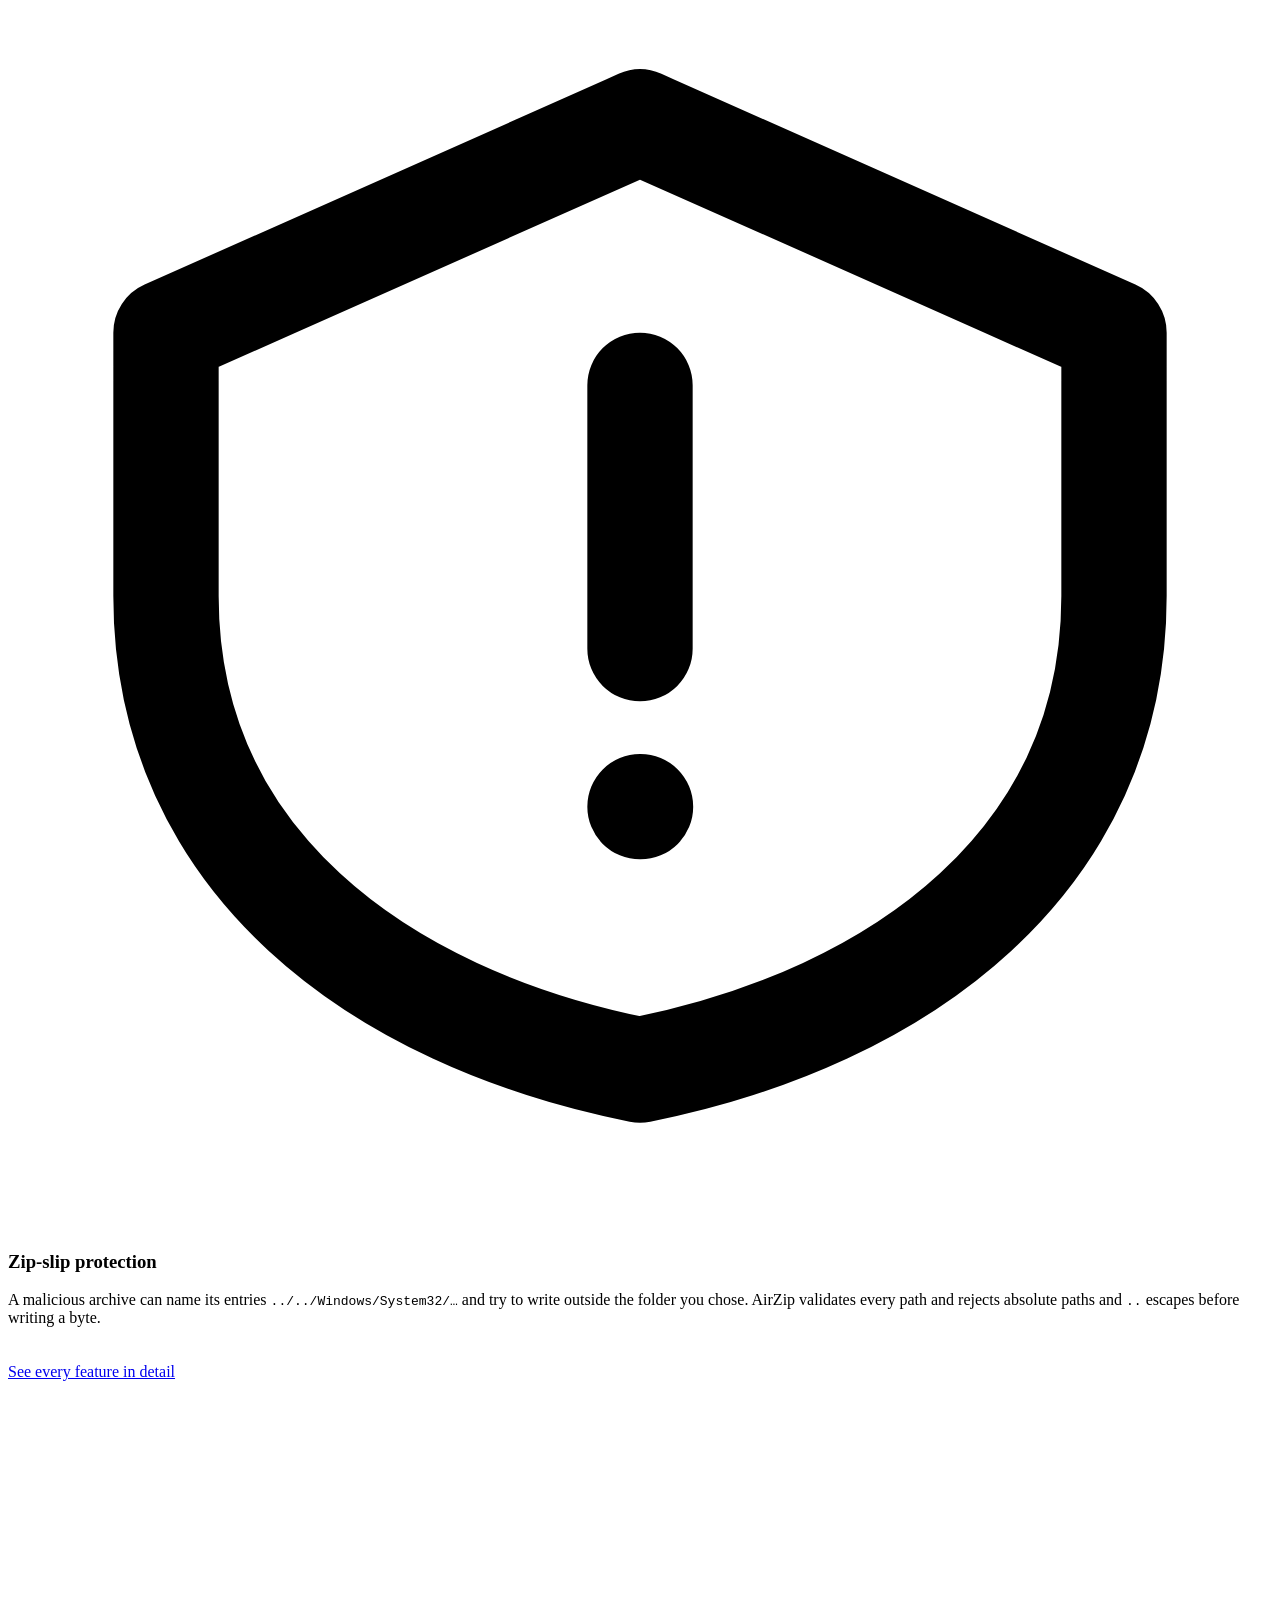
==== commit b5771c90: "feat: auto-reveal extracted files in Explorer and bump version to 1.1.0" ====
--- a/website/index.html
+++ b/website/index.html
@@ -4,6 +4,7 @@
 <meta charset="utf-8">
 <meta name="viewport" content="width=device-width, initial-scale=1">
 <title>AirZip — Free Archive Extractor for Windows</title>
+<meta name="application-name" content="AirZip">
 <meta name="description" content="Free, open-source archive extractor for Windows. One 2.1 MB app that unzips ZIP, 7z, RAR, TAR and more instantly. No ads, no accounts, no telemetry.">
 <link rel="canonical" href="https://airzip.vercel.app/">
 
@@ -116,7 +117,7 @@
       <p class="hero-trust" data-anim style="animation-delay:.32s">Free &middot; Open Source &middot; No Telemetry &middot; Works Offline &middot; 2.1&nbsp;MB</p>
 
       <p class="btn-note" data-anim style="animation-delay:.38s">
-        <span data-release-meta>Version 1.0.0 | 2.1 MB</span> | Windows 10 1809 or newer | x64
+        <span data-release-meta>Version 1.1.0 | 2.1 MB</span> | Windows 10 1809 or newer | x64
       </p>
     </div>
 
@@ -714,13 +715,17 @@
       "applicationCategory": "UtilitiesApplication",
       "applicationSubCategory": "File Compression",
       "operatingSystem": "Windows 10 version 1809 or later, x64",
-      "softwareVersion": "1.0.0",
+      "softwareVersion": "1.1.0",
       "fileSize": "2.1 MB",
       "url": "https://airzip.vercel.app/",
       "downloadUrl": "https://github.com/abdul-karim-mia/AirZip/releases/latest/download/AirZip.exe",
       "installUrl": "https://apps.microsoft.com/detail/9NN6H81H7JBL",
       "screenshot": "https://airzip.vercel.app/assets/img/shots/extracting-dark.png",
       "image": "https://airzip.vercel.app/assets/img/og.png",
+      "brand": {
+        "@type": "Brand",
+        "name": "AirZip"
+      },
       "license": "https://github.com/abdul-karim-mia/AirZip/blob/main/LICENSE",
       "isAccessibleForFree": true,
       "offers": {
@@ -733,9 +738,15 @@
         "name": "Abdul Karim Mia",
         "url": "https://abdulkarimmia.in/"
       },
+      "publisher": {
+        "@type": "Person",
+        "name": "Abdul Karim Mia",
+        "url": "https://abdulkarimmia.in/"
+      },
       "featureList": [
         "Extracts ZIP, 7z, RAR, TAR, GZ, BZ2, XZ, ISO, CAB, LZMA, WIM and ARJ",
         "Smart folder handling picks the right destination automatically",
+        "Auto-reveals and highlights extracted files in File Explorer",
         "Split archive support for .7z.001 and other numbered volumes",
         "Follows the Windows light and dark theme, switching live",
         "Password prompt for encrypted archives",
@@ -748,7 +759,13 @@
       "@id": "https://airzip.vercel.app/#website",
       "url": "https://airzip.vercel.app/",
       "name": "AirZip",
-      "publisher": { "@id": "https://airzip.vercel.app/#app" }
+      "alternateName": "AirZip Archive Extractor",
+      "description": "AirZip is a free, open-source archive extractor for Windows.",
+      "publisher": {
+        "@type": "Person",
+        "name": "Abdul Karim Mia",
+        "url": "https://abdulkarimmia.in/"
+      }
     },
     {
       "@type": "FAQPage",
